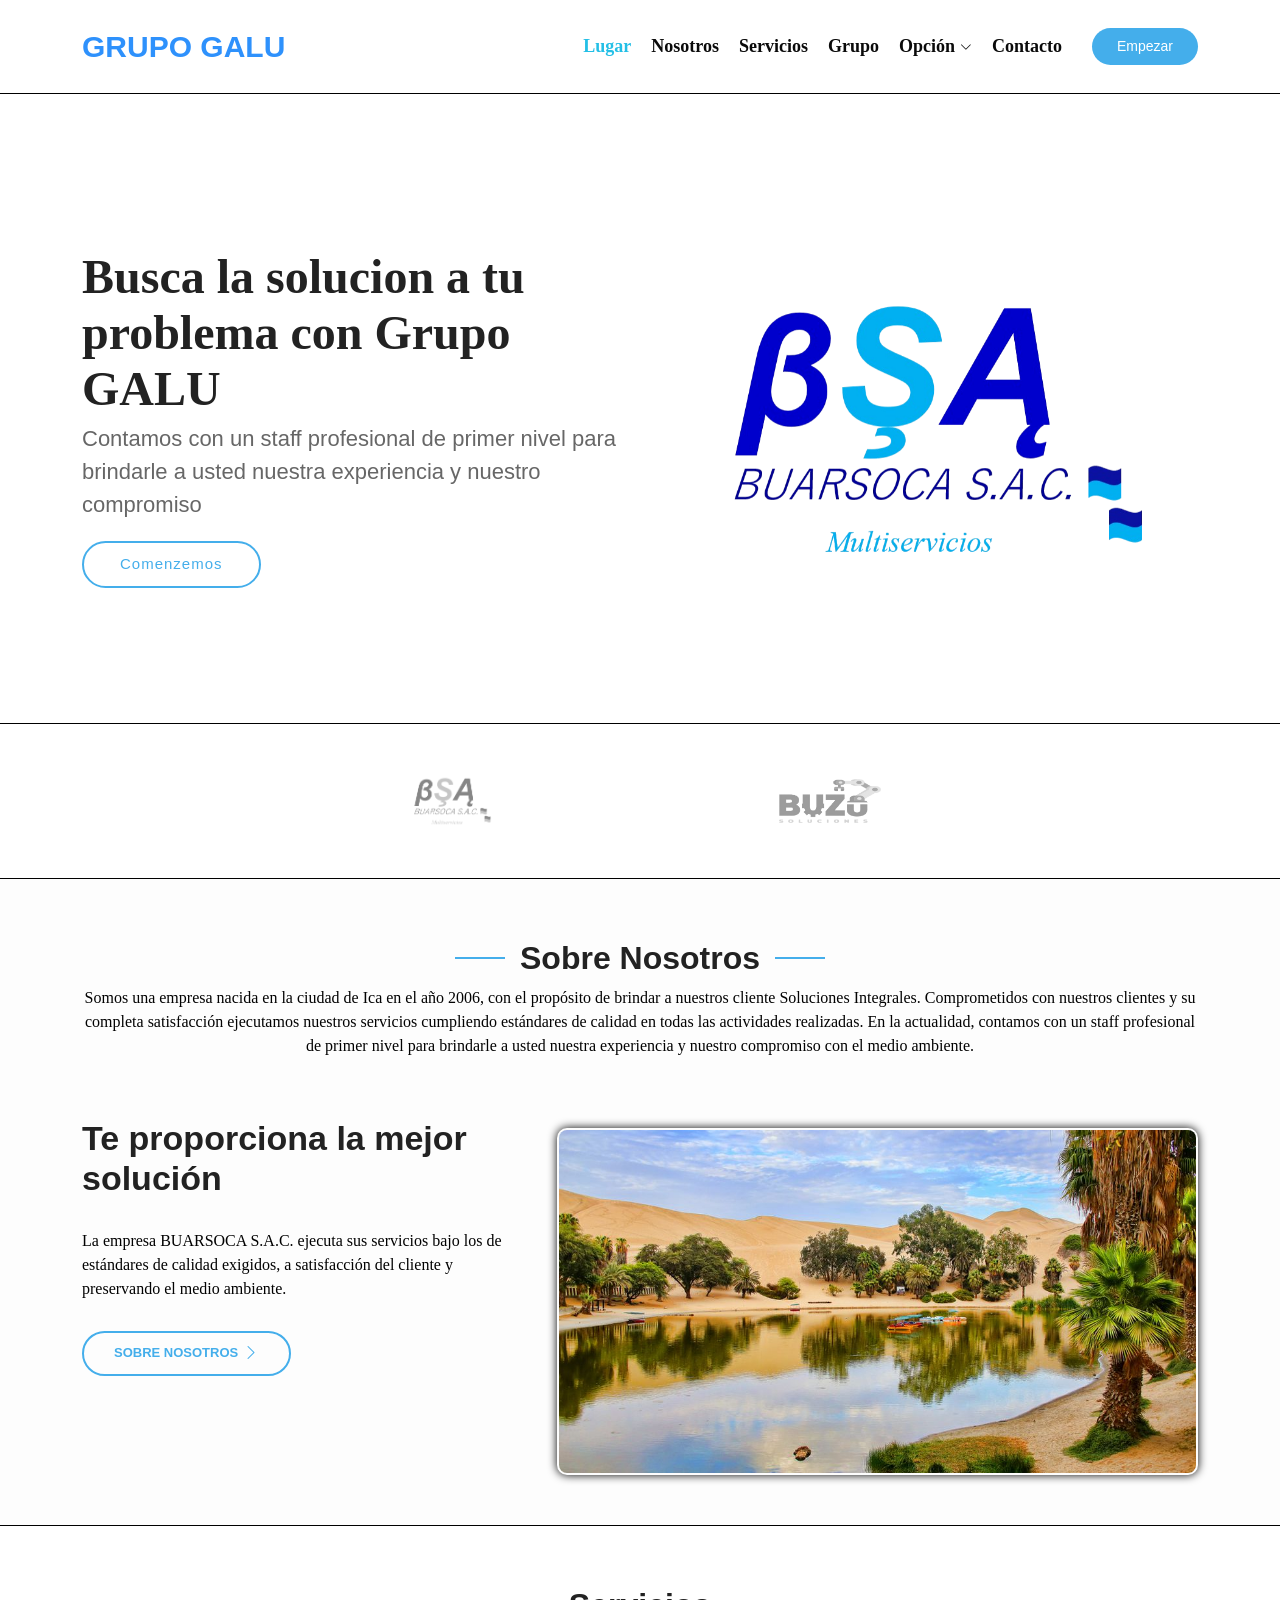
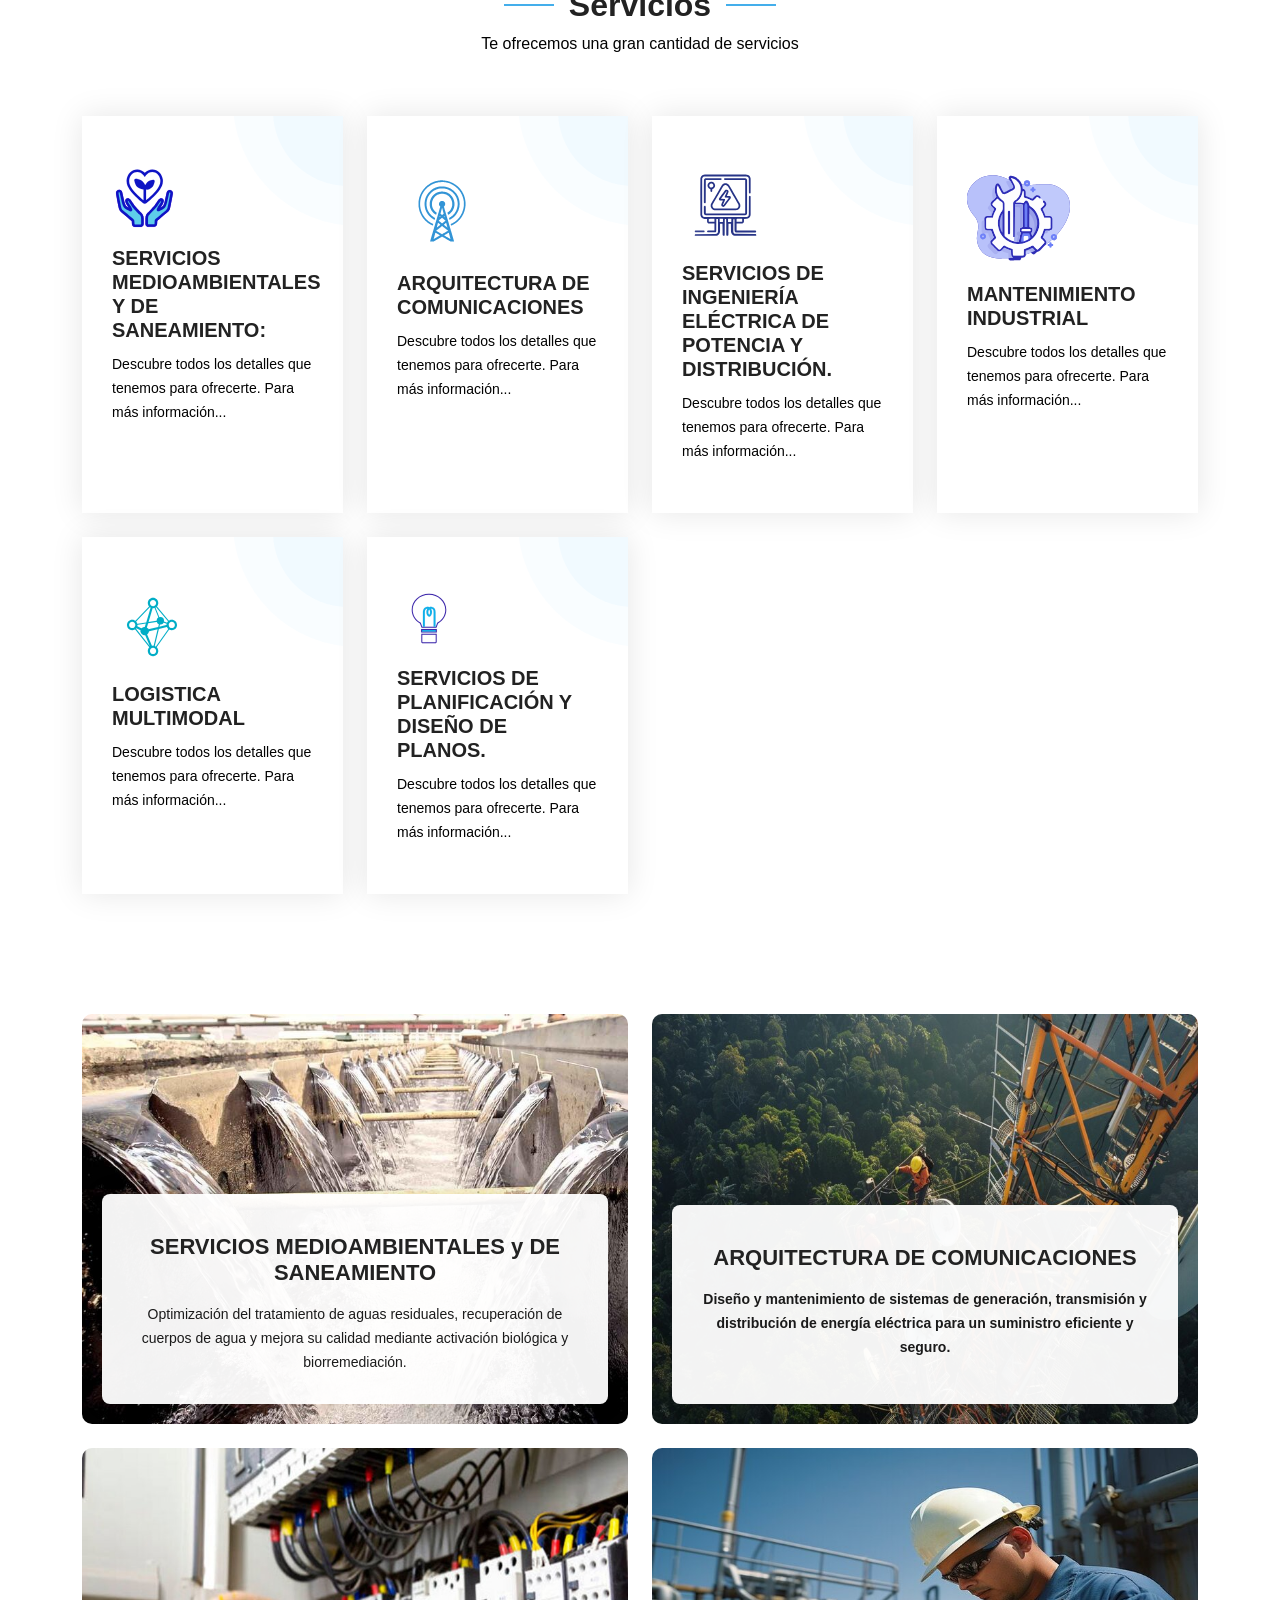
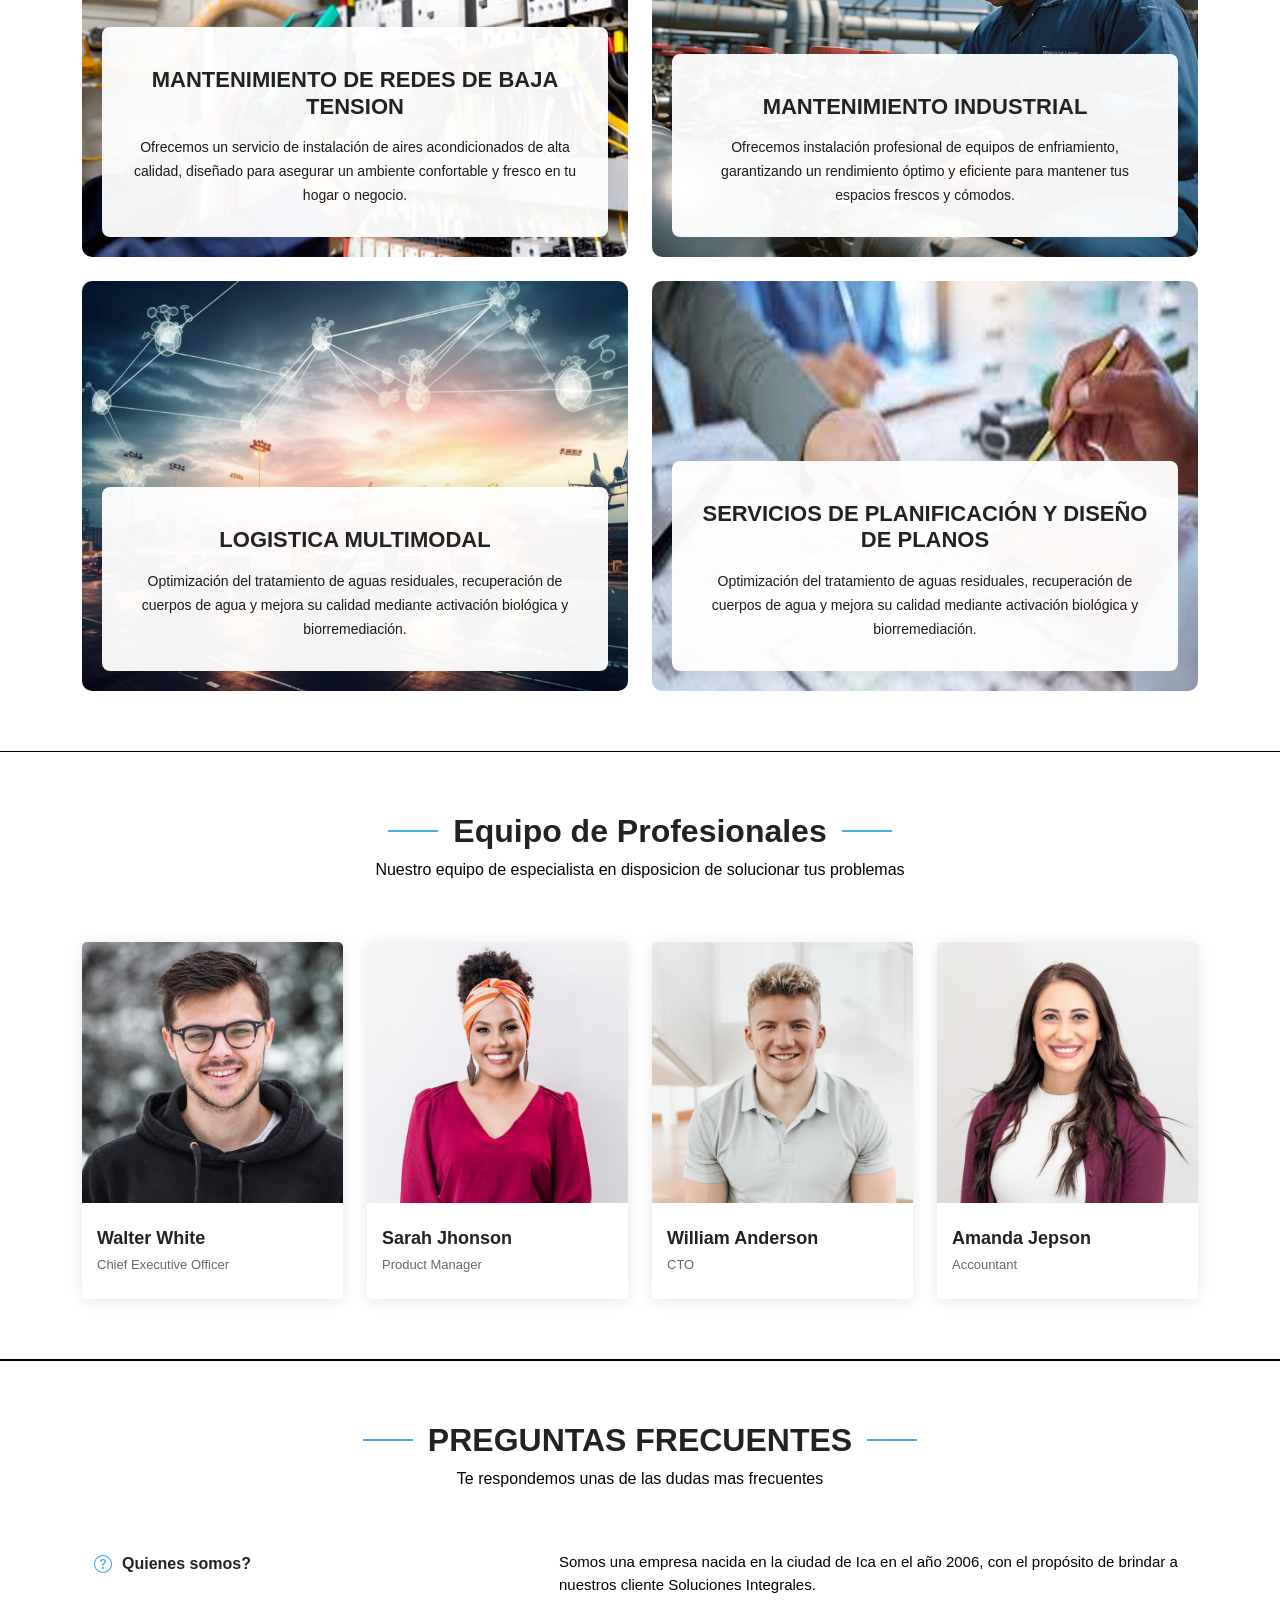
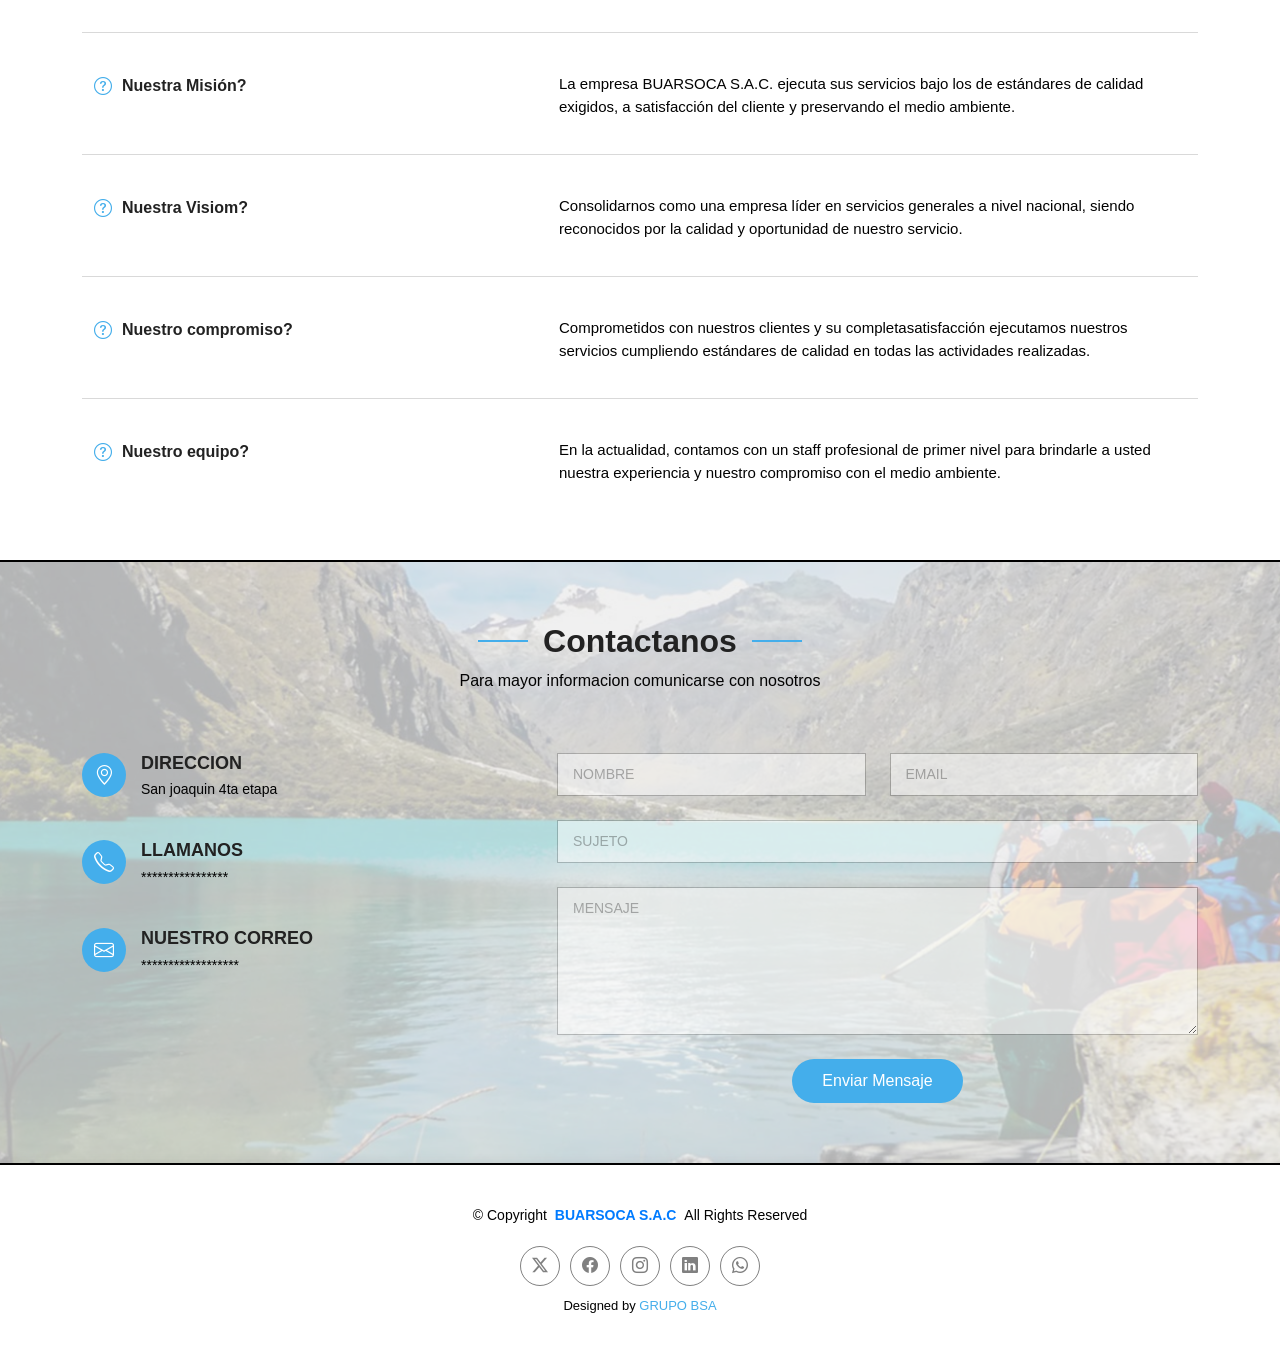
==== index.html @ ae793482 "Update index.html" ====
<!DOCTYPE html>
<html lang="en">

<head>
  <meta charset="utf-8">
  <meta content="width=device-width, initial-scale=1.0" name="viewport">
  <title>Grupo GALU</title>
  <meta content="" name="description">
  <meta content="" name="keywords">
  <!-- Favicons -->
  <link href="assets/img/favicon.png" rel="icon">
  <link href="assets/img/apple-touch-icon.png" rel="apple-touch-icon">

  <!-- Fonts -->
   
  <link href="https://fonts.googleapis.com" rel="preconnect">
  <link href="https://fonts.gstatic.com" rel="preconnect" crossorigin>
  <link href="https://fonts.googleapis.com/css2?family=Roboto:ital,wght@0,100;0,300;0,400;0,500;0,700;0,900;1,100;1,300;1,400;1,500;1,700;1,900&family=Poppins:ital,wght@0,100;0,200;0,300;0,400;0,500;0,600;0,700;0,800;0,900;1,100;1,200;1,300;1,400;1,500;1,600;1,700;1,800;1,900&family=Raleway:ital,wght@0,100;0,200;0,300;0,400;0,500;0,600;0,700;0,800;0,900;1,100;1,200;1,300;1,400;1,500;1,600;1,700;1,800;1,900&display=swap" rel="stylesheet">

  <!-- Vendor CSS Files -->
  <link href="assets/vendor/bootstrap/css/bootstrap.min.css" rel="stylesheet">
  <link href="assets/vendor/bootstrap-icons/bootstrap-icons.css" rel="stylesheet">
  <link href="assets/vendor/aos/aos.css" rel="stylesheet">
  <link href="assets/vendor/glightbox/css/glightbox.min.css" rel="stylesheet">
  <link href="assets/vendor/swiper/swiper-bundle.min.css" rel="stylesheet">

  <!-- Main CSS File -->
  <link href="assets/css/main.css" rel="stylesheet">

  
</head>
<style>
  .custom-cursor {
    cursor: url('https://w7.pngwing.com/pngs/516/129/png-transparent-computer-mouse-computer-icons-pointer-cursor-computer-mouse-blue-angle-electronics.png'), auto;
  }
</style>

<div class="custom-cursor">

<body class="index-page" >

  <header id="header" class="header d-flex align-items-center sticky-top" >
    <div class="container-fluid container-xl position-relative d-flex align-items-center">

      <a href="index.html" class="logo d-flex align-items-center me-auto">
        <h1 class="sitename" style="color: #2e91fc;">GRUPO GALU</h1>
      </a>

      <nav id="navmenu" class="navmenu">
        <ul>
          <li><a href="#hero" class="active">Lugar<br></a></li>
          <li><a href="#about">Nosotros</a></li>
          <li><a href="#services">Servicios</a></li>
          <li><a href="#team">Grupo</a></li>
          <li class="dropdown"><a href="#"><span>Opción</span> <i class="bi bi-chevron-down toggle-dropdown"></i></a>
            <ul>
              <li><a href="#">menu 1</a></li>
              <li class="dropdown"><a href="#"><span>Menú desplegable </span> <i class="bi bi-chevron-down toggle-dropdown"></i></a>
                <ul>
                  <li><a href="#">Menú desplegable  1</a></li>
                  <li><a href="#">Menú desplegable  2</a></li>
                  <li><a href="#">Menú desplegable  3</a></li>
                  <li><a href="#">Menú desplegable  4</a></li>
                  <li><a href="#">Menú desplegable  5</a></li>
                </ul>
              </li>
              <li><a href="#">Menú desplegable 2</a></li>
              <li><a href="#">Menú desplegable 3</a></li>
              <li><a href="#">Menú desplegable 4</a></li>
            </ul>
          </li>
          <li><a href="#contact">Contacto</a></li>
        </ul>
        <i class="mobile-nav-toggle d-xl-none bi bi-list"></i>
      </nav>

      <a class="btn-getstarted" href="index.html#about">Empezar</a>

    </div>
  </header>

  <main class="main">

    <!-- Hero Section -->
    <section id="hero" class="hero section">

      <div class="container">
        <div class="row gy-4">
          <div class="col-lg-6 order-2 order-lg-1 d-flex flex-column justify-content-center">
            <h1>Busca la solucion a tu problema con Grupo GALU</h1>
            <p>Contamos con un staff profesional de primer nivel para brindarle a usted nuestra experiencia y nuestro compromiso</p>
            <div class="d-flex">
              <a href="#about" class="btn-get-started">Comenzemos</a>
              <a href="https://www.youtube.com/watch?v=LXb3EKWsInQ" class="glightbox btn-watch-video d-flex align-items-center"></a>
            </div>
          </div>
          <div class="col-lg-6 order-1 order-lg-2 hero-img">
            <img src="assets/img/logobsa.png" class="img-fluid animated" alt="" height="100%" width="100%">
          </div>
        </div>
      </div>

    </section>
    <!-- /Hero Section -->


    <!-- Clients logos relacionados con la empresa-->
    <section id="clients" class="clients section light-background">

      <div class="container" data-aos="fade-up">

        <div class="row gy-4">

          <div class="col-xl-2 col-md-3 col-6 client-logo">
            <img src="assets/img/clients/client-1.png" class="img-fluid" alt="">
          </div>

          <div class="col-xl-2 col-md-3 col-6 client-logo">
            <img src="assets/img/clients/client-.png" class="img-fluid" alt="">
          </div>

          <div class="col-xl-2 col-md-3 col-6 client-logo">
            <img src="assets/img/clients/client-3.png" class="img-fluid" alt="">
          </div>

  
          </div>

    

      </div>

    </section>
  <!-- /Clients Section -->
 
    <!-- About Section -->
    
     
     
    <section id="about" class="about section">

      <!-- Section Title -->
      <div class="container section-title" data-aos="fade-up">
        <h2>Sobre Nosotros</h2>
        <p>Somos una empresa nacida en la ciudad de Ica en el
          año 2006, con el propósito de brindar a nuestros
          cliente Soluciones Integrales.
          Comprometidos con nuestros clientes y su completa satisfacción ejecutamos nuestros servicios cumpliendo estándares de calidad en todas las actividades realizadas.
          En la actualidad, contamos con un staff profesional de primer nivel para brindarle a usted nuestra experiencia y nuestro compromiso con el medio ambiente.</p>
      </div><!-- End Section Title -->

      <div class="container">

        <div class="row gy-5">

          <div class="content col-xl-5 d-flex flex-column" data-aos="fade-up" data-aos-delay="100">
            <h3>Te proporciona la mejor solución </h3>
            <p>
              La empresa BUARSOCA S.A.C. ejecuta sus servicios
              bajo los de estándares de calidad exigidos, a
              satisfacción del cliente y preservando el medio
              ambiente.            </p>
            <a href="#" class="about-btn align-self-center align-self-xl-start"><span>Sobre nosotros</span> <i class="bi bi-chevron-right"></i></a>
          </div>

          <div  class="col-xl-7" data-aos="fade-up" data-aos-delay="200">
            

            
              <img src="assets/img/nosotros/espejo_huacachina.jpg" class="img-fluid animated" alt="" height="100%" width="100%">
           

            
          </div>

        </div>

      </div>

    </section>
    
    <!-- /About Section -->


    <!-- Services Section -->
<section id="services" class="services section">

  <!-- Section Title -->
  <div class="container section-title" data-aos="fade-up">
    <h2>Servicios</h2>
    <p>Te ofrecemos una gran cantidad de servicios</p>
  </div><!-- End Section Title -->

  <div class="container">

    <div class="row gy-4">

      <div class="col-xl-3 col-md-6 d-flex" data-aos="fade-up" data-aos-delay="100">
        <div class="service-item position-relative">
            <img src="assets/img/servicio/drug-management-svgrepo-com.svg" class="img-fluid" alt="Servicios Medioambientales">
            <h4><a href="detalles_servicios1.html" class="stretched-link">SERVICIOS MEDIOAMBIENTALES Y DE SANEAMIENTO:</a></h4>
            <p>Descubre todos los detalles que tenemos para ofrecerte.  Para más información...</p>
        </div>
    </div><!-- End Service Item -->
    
      <div class="col-xl-3 col-md-6 d-flex" data-aos="fade-up" data-aos-delay="200">
        <div class="service-item position-relative">
          <img src="assets/img/servicio/genetic-engineering1-svgrepo-com.svg.svg" class="img-fluid" alt="Ingeniería de Comunicaciones">
          <h4><a href="detalles_servicios2.html" class="stretched-link">ARQUITECTURA DE COMUNICACIONES</a></h4>
          <p>Descubre todos los detalles que tenemos para ofrecerte.  Para más información...</p>
        </div>
      </div><!-- End Service Item -->

      <div class="col-xl-3 col-md-6 d-flex" data-aos="fade-up" data-aos-delay="300">
        <div class="service-item position-relative">
          <img src="assets/img/servicio/gene-sequence2-svgrepo-com.svg.svg" class="img-fluid" alt="Mantenimiento de Redes de Baja Tensión">
          <h4><a href="detalles_servicios3.html" class="stretched-link">
            SERVICIOS DE INGENIERÍA ELÉCTRICA DE POTENCIA Y DISTRIBUCIÓN.</a></h4>
          <p>Descubre todos los detalles que tenemos para ofrecerte.  Para más información...</p>
        </div>
      </div><!-- End Service Item -->

      <div class="col-xl-3 col-md-6 d-flex" data-aos="fade-up" data-aos-delay="400">
        <div class="service-item position-relative">
          <img src="assets/img/servicio/industrial23.svg" class="img-fluid" alt="Nemo Enim">
          <h4><a href="detalles_servicios4.html" class="stretched-link">MANTENIMIENTO INDUSTRIAL </a></h4>
          <p>Descubre todos los detalles que tenemos para ofrecerte.  Para más información...</p>
        </div>
      </div><!-- End Service Item -->

      <div class="col-xl-3 col-md-6 d-flex" data-aos="fade-up" data-aos-delay="400">
        <div class="service-item position-relative">
          <img src="assets/img/servicio/ligs.svg" class="img-fluid" alt="Nemo Enim">
          <h4><a href="detalles_servicios5.html" class="stretched-link">LOGISTICA MULTIMODAL </a></h4>
          <p>Descubre todos los detalles que tenemos para ofrecerte.  Para más información...</p>
        </div>
      </div><!-- End Service Item -->

      <div class="col-xl-3 col-md-6 d-flex" data-aos="fade-up" data-aos-delay="400">
        <div class="service-item position-relative">
          <img src="assets/img/servicio/foco.svg" class="img-fluid" alt="Nemo Enim">
          <h4><a href="detalles_servicios6.html" class="stretched-link">SERVICIOS DE PLANIFICACIÓN Y DISEÑO DE PLANOS. </a></h4>
          <p>Descubre todos los detalles que tenemos para ofrecerte.  Para más información...</p>
        </div>
      </div><!-- End Service Item -->

    </div>

  </div>

</section><!-- /Services Section -->


    <!-- Alt Services Section -->
    <section id="alt-services" class="alt-services section">

      <div class="container" data-aos="fade-up" data-aos-delay="100">

        <div class="row gy-4">

          <div class="col-lg-6" data-aos="zoom-in" data-aos-delay="200">
            <div class="service-item position-relative">
              <div class="img">
                <img src="assets/img/servicio/hidricos1.jpg" class="img-fluid" alt="">
              </div>
              <div class="details">
                <a href="detalles_servicios1.html" class="stretched-link">
                  <h3>SERVICIOS MEDIOAMBIENTALES y DE SANEAMIENTO</h3>
                </a>
                <p>Optimización del tratamiento de aguas residuales, recuperación de cuerpos de agua y mejora su calidad mediante activación biológica y biorremediación.</p>
              </div>
            </div>
          </div><!-- End Service Item -->

          <div class="col-lg-6" data-aos="zoom-in" data-aos-delay="400">
            <div class="service-item position-relative">
              <div class="img">
                <img src="assets/img/servicio/telecomunicaciones.jpg" class="img-fluid" alt="">
              </div>
              <div class="details">
                <a href="detalles_servicios2.html" class="stretched-link">
                  <h3>ARQUITECTURA DE COMUNICACIONES <h3>
                </a>
                <p>Diseño y mantenimiento de sistemas de generación, transmisión y distribución de energía eléctrica para un suministro eficiente y seguro. </p>
              </div>
            </div>
          </div><!-- End Service Item -->

          <div class="col-lg-6" data-aos="zoom-in" data-aos-delay="400">
            <div class="service-item position-relative">
              <div class="img">
                <img src="assets/img/servicio/elect.jpeg" class="img-fluid" alt="">
              </div>
              <div class="details">
                <a href="detalles_servicios3.html" class="stretched-link">
                  <h3>MANTENIMIENTO DE REDES DE BAJA TENSION</h3>
                </a>
                <p>Ofrecemos un servicio de instalación de aires acondicionados de alta calidad, diseñado para asegurar un ambiente confortable y fresco en tu hogar o negocio.</p>
              </div>
            </div>
          </div><!-- End Service Item -->

          <div class="col-lg-6" data-aos="zoom-in" data-aos-delay="500">
            <div class="service-item position-relative">
              <div class="img">
                <img src="assets/img/servicio/industrial1.jpg" class="img-fluid" alt="">
              </div>
              <div class="details">
                <a href="detalles_servicios4.html" class="stretched-link">
                  <h3> MANTENIMIENTO INDUSTRIAL</h3>
                </a>
                <p>Ofrecemos instalación profesional de equipos de enfriamiento, garantizando un rendimiento óptimo y eficiente para mantener tus espacios frescos y cómodos.</p>
                <a href="detalles_servicios4.html" class="stretched-link"></a>
              </div>
            </div>
          </div><!-- End Service Item -->

          <div class="col-lg-6" data-aos="zoom-in" data-aos-delay="200">
            <div class="service-item position-relative">
              <div class="img">
                <img src="assets/img/servicio/resized_image_multimodal.png" class="img-fluid" alt="">
              </div>
              <div class="details">
                <a href="detalles_servicios5.html" class="stretched-link">
                  <h3>LOGISTICA MULTIMODAL</h3>
                </a>
                <p>Optimización del tratamiento de aguas residuales, recuperación de cuerpos de agua y mejora su calidad mediante activación biológica y biorremediación.</p>
              </div>
            </div>
          </div><!-- End Service Item -->

          <div class="col-lg-6" data-aos="zoom-in" data-aos-delay="200">
            <div class="service-item position-relative">
              <div class="img">
                <img src="assets/img/servicio/resized_image.png" class="img-fluid" alt="">
              </div>
              <div class="details">
                <a href="detalles_servicios6.html" class="stretched-link">
                  <h3>SERVICIOS DE PLANIFICACIÓN Y DISEÑO DE PLANOS</h3>
                </a>
                <p>Optimización del tratamiento de aguas residuales, recuperación de cuerpos de agua y mejora su calidad mediante activación biológica y biorremediación.</p>
              </div>
            </div>
          </div><!-- End Service Item -->
       

    </section>
  



    <!-- Team Section -->
    <section id="team" class="team section">

      <!-- Section Title -->
      <div class="container section-title" data-aos="fade-up">
        <h2>Equipo de Profesionales</h2>
        <p>Nuestro equipo de especialista en disposicion de solucionar tus problemas</p>
      </div><!-- End Section Title -->

      <div class="container">

        <div class="row gy-4">

          <div class="col-lg-3 col-md-6 d-flex align-items-stretch" data-aos="fade-up" data-aos-delay="100">
            <div class="team-member">
              <div class="member-img">
                <img src="assets/img/team/team-1.jpg" class="img-fluid" alt="">
                <div class="social">
                  <a href=""><i class="bi bi-twitter-x"></i></a>
                  <a href=""><i class="bi bi-facebook"></i></a>
                  <a href=""><i class="bi bi-instagram"></i></a>
                  <a href=""><i class="bi bi-linkedin"></i></a>
                </div>
              </div>
              <div class="member-info">
                <h4>Walter White</h4>
                <span>Chief Executive Officer</span>
              </div>
            </div>
          </div><!-- End Team Member -->

          <div class="col-lg-3 col-md-6 d-flex align-items-stretch" data-aos="fade-up" data-aos-delay="200">
            <div class="team-member">
              <div class="member-img">
                <img src="assets/img/team/team-2.jpg" class="img-fluid" alt="">
                <div class="social">
                  <a href=""><i class="bi bi-twitter-x"></i></a>
                  <a href=""><i class="bi bi-facebook"></i></a>
                  <a href=""><i class="bi bi-instagram"></i></a>
                  <a href=""><i class="bi bi-linkedin"></i></a>
                </div>
              </div>
              <div class="member-info">
                <h4>Sarah Jhonson</h4>
                <span>Product Manager</span>
              </div>
            </div>
          </div><!-- End Team Member -->

          <div class="col-lg-3 col-md-6 d-flex align-items-stretch" data-aos="fade-up" data-aos-delay="300">
            <div class="team-member">
              <div class="member-img">
                <img src="assets/img/team/team-3.jpg" class="img-fluid" alt="">
                <div class="social">
                  <a href=""><i class="bi bi-twitter-x"></i></a>
                  <a href=""><i class="bi bi-facebook"></i></a>
                  <a href=""><i class="bi bi-instagram"></i></a>
                  <a href=""><i class="bi bi-linkedin"></i></a>
                </div>
              </div>
              <div class="member-info">
                <h4>William Anderson</h4>
                <span>CTO</span>
              </div>
            </div>
          </div><!-- End Team Member -->

          <div class="col-lg-3 col-md-6 d-flex align-items-stretch" data-aos="fade-up" data-aos-delay="400">
            <div class="team-member">
              <div class="member-img">
                <img src="assets/img/team/team-4.jpg" class="img-fluid" alt="">
                <div class="social">
                  <a href=""><i class="bi bi-twitter-x"></i></a>
                  <a href=""><i class="bi bi-facebook"></i></a>
                  <a href=""><i class="bi bi-instagram"></i></a>
                  <a href=""><i class="bi bi-linkedin"></i></a>
                </div>
              </div>
              <div class="member-info">
                <h4>Amanda Jepson</h4>
                <span>Accountant</span>
              </div>
            </div>
          </div><!-- End Team Member -->

        </div>

      </div>

    </section>

    <!-- Faq Section -->
    <section id="faq" class="faq section light-background">

      <!-- Section Title -->
      <div class="container section-title" data-aos="fade-up">
        <h2>PREGUNTAS FRECUENTES</h2>
        <p>Te respondemos unas de las dudas mas frecuentes</p>
      </div><!-- End Section Title -->

      <div class="container">

        <div class="row faq-item" data-aos="fade-up" data-aos-delay="100">
          <div class="col-lg-5 d-flex">
            <i class="bi bi-question-circle"></i>
            <h4>Quienes somos?</h4>
          </div>
          <div class="col-lg-7">
            <p>
              Somos una empresa nacida en la ciudad de Ica en el
              año 2006, con el propósito de brindar a nuestros
              cliente Soluciones Integrales.            </p>
          </div>
        </div><!-- End F.A.Q Item-->

        <div class="row faq-item" data-aos="fade-up" data-aos-delay="200">
          <div class="col-lg-5 d-flex">
            <i class="bi bi-question-circle"></i>
            <h4>Nuestra Misión?</h4>
          </div>
          <div class="col-lg-7">
            <p>
              La empresa BUARSOCA S.A.C. ejecuta sus servicios
              bajo los de estándares de calidad exigidos, a
              satisfacción del cliente y preservando el medio
              ambiente.
                          </p>
          </div>
        </div><!-- End F.A.Q Item-->

        <div class="row faq-item" data-aos="fade-up" data-aos-delay="300">
          <div class="col-lg-5 d-flex">
            <i class="bi bi-question-circle"></i>
            <h4>Nuestra Visiom?</h4>
          </div>
          <div class="col-lg-7">
            <p>
              Consolidarnos como una empresa líder en servicios
              generales a nivel nacional, siendo reconocidos por
              la calidad y oportunidad de nuestro servicio.
                          </p>
          </div>
        </div><!-- End F.A.Q Item-->

        <div class="row faq-item" data-aos="fade-up" data-aos-delay="400">
          <div class="col-lg-5 d-flex">
            <i class="bi bi-question-circle"></i>
            <h4>Nuestro compromiso?</h4>
          </div>
          <div class="col-lg-7">
            <p>
              Comprometidos con nuestros clientes y su completasatisfacción 
              ejecutamos nuestros servicios cumpliendo estándares de calidad 
              en todas las actividades realizadas.
            </p>
          </div>
        </div><!-- End F.A.Q Item-->

        <div class="row faq-item" data-aos="fade-up" data-aos-delay="500">
          <div class="col-lg-5 d-flex">
            <i class="bi bi-question-circle"></i>
            <h4>Nuestro equipo?</h4>
          </div>
          <div class="col-lg-7">
            <p>
              En la actualidad, contamos con un staff profesional de primer 
              nivel para brindarle a usted nuestra experiencia y nuestro compromiso con el medio ambiente.
            </p>
          </div>
        </div><!-- End F.A.Q Item-->

      </div>

    </section><!-- /Faq Section -->

    <!-- Contact Section -->
    <section id="contact" class="contact section" >
    
      <!-- Section Title -->
      <div class="container section-title" data-aos="fade-up">
        <h2>Contactanos</h2>
        <p>Para mayor informacion comunicarse con nosotros</p>
      </div><!-- End Section Title -->

      <div class="container position-relative" data-aos="fade-up" data-aos-delay="100">

        <div class="row gy-4">

          <div class="col-lg-5">
            <div class="info-item d-flex" data-aos="fade-up" data-aos-delay="200">
              <i class="bi bi-geo-alt flex-shrink-0"></i>
              <div>
                <h3>DIRECCION</h3>
                <p> San joaquin 4ta etapa </p>
              </div>
            </div><!-- End Info Item -->

            <div class="info-item d-flex" data-aos="fade-up" data-aos-delay="300">
              <i class="bi bi-telephone flex-shrink-0"></i>
              <div>
                <h3>LLAMANOS</h3>
                <p>****************</p>
              </div>
            </div><!-- End Info Item -->

            <div class="info-item d-flex" data-aos="fade-up" data-aos-delay="400">
              <i class="bi bi-envelope flex-shrink-0"></i>
              <div>
                <h3>NUESTRO CORREO</h3>
                <p>******************</p>
              </div>
            </div><!-- End Info Item -->

          </div>

          <div class="col-lg-7">
            <form action="forms/contact.php" method="post" class="php-email-form" data-aos="fade-up" data-aos-delay="500">
              <div class="row gy-4">

                <div class="col-md-6">
                  <input type="text" name="name" class="form-control" placeholder="NOMBRE" required="">
                </div>

                <div class="col-md-6 ">
                  <input type="email" class="form-control" name="email" placeholder="EMAIL" required="">
                </div>

                <div class="col-md-12">
                  <input type="text" class="form-control" name="subject" placeholder="SUJETO" required="">
                </div>

                <div class="col-md-12">
                  <textarea class="form-control" name="message" rows="6" placeholder="MENSAJE" required=""></textarea>
                </div>

                <div class="col-md-12 text-center">
                  <div class="loading">Cargando</div>
                  <div class="error-message"></div>
                  <div class="sent-message">Tu mensaje fue enviado. Gracias!</div>

                  <button type="submit">Enviar Mensaje</button>
                </div>

              </div>
            </form>
          </div><!-- End Contact Form -->

        </div>

      </div>

    </section><!-- /Contact Section -->

  </main>

  <footer id="footer" class="footer">

    <div class="container">
      <div class="copyright text-center ">
        <p>© <span>Copyright</span> <strong class="px-1 sitename">BUARSOCA S.A.C </strong> <span>All Rights Reserved</span></p>
      </div>
      <div class="social-links d-flex justify-content-center">
        <a href="  " target="_blank"><i class="bi bi-twitter-x"></i></a>
        <a href="https://www.facebook.com/profile.php?id=100064176871069" target="_blank"><i class="bi bi-facebook"></i></a>
        <a href="" target="_blank"><i class="bi bi-instagram"></i></a>
        <a href="" target="_blank"><i class="bi bi-linkedin"></i></a>
        <a href="https://wa.me/51902109502?text=Hola%20estoy%20interesado%20en%20tus%20servicios" target="_blank"><i class="bi bi-whatsapp"></i></a>

      </div>
      <div class="credits">
        Designed by <a href="">GRUPO BSA </a>
      </div>
    </div>
  </div>
  </footer>

  <!-- Scroll Top -->
  <a href="#" id="scroll-top" class="scroll-top d-flex align-items-center justify-content-center"><i class="bi bi-arrow-up-short"></i></a>

  <!-- Preloader -->
  <div id="preloader"></div>

  <!-- Vendor JS Files -->
  <script src="assets/vendor/bootstrap/js/bootstrap.bundle.min.js"></script>
  <script src="assets/vendor/php-email-form/validate.js"></script>
  <script src="assets/vendor/aos/aos.js"></script>
  <script src="assets/vendor/glightbox/js/glightbox.min.js"></script>
  <script src="assets/vendor/purecounter/purecounter_vanilla.js"></script>
  <script src="assets/vendor/swiper/swiper-bundle.min.js"></script>
  <script src="assets/vendor/imagesloaded/imagesloaded.pkgd.min.js"></script>
  <script src="assets/vendor/isotope-layout/isotope.pkgd.min.js"></script>

  <!-- Main JS File -->
  <script src="assets/js/main.js"></script>

</body>

</html>
---- assets/css/main.css ----
--------------------------------------------------------------*/
/* Fonts */
:root {
  --default-font: "Roboto",  system-ui, -apple-system, "Segoe UI", Roboto, "Helvetica Neue", Arial, "Noto Sans", "Liberation Sans", sans-serif, "Apple Color Emoji", "Segoe UI Emoji", "Segoe UI Symbol", "Noto Color Emoji";
  --heading-font: "Raleway",  sans-serif;
  --nav-font: "Poppins",  sans-serif;
}

/* Global Colors - The following color variables are used throughout the website. Updating them here will change the color scheme of the entire website */
:root { 
  --background-color: #ffffff; /* Background color for the entire website, including individual sections */
  --default-color: #020202; /* textos pequeños */
  --heading-color: #222222; /* Color for headings, subheadings and title throughout the website */
  --accent-color: #44aeeb; /* botones y mas */
  --surface-color: #ffffff; /* The surface color is used as a background of boxed elements within sections, such as cards, icon boxes, or other elements that require a visual separation from the global background. */
  --contrast-color: #ffffff; /* Contrast color for text, ensuring readability against backgrounds of accent, heading, or default colors. */
}

/* Nav Menu Colors - The following color variables are used specifically for the navigation menu. They are separate from the global colors to allow for more customization options */
:root {
  --nav-color: #0a0a0a;  /* color de las letras de las letras del nav menu*/
  --nav-hover-color: #23bfe6; /* Applied to main navmenu links when they are hovered over or active */
  --nav-mobile-background-color: #ececf3; /* Used as the background color for mobile navigation menu */
  --nav-dropdown-background-color: #ffffff; /* Used as the background color for dropdown items that appear when hovering over primary navigation items */
  --nav-dropdown-color: #44aeeb; /* Used for navigation links of the dropdown items in the navigation menu. */
  --nav-dropdown-hover-color: #00106d; /* Similar to --nav-hover-color, this color is applied to dropdown navigation links when they are hovered over. */
}

/* cursor */

.selector {
  cursor: url('https://e7.pngegg.com/pngimages/741/213/png-clipart-computer-mouse-pointer-cursor-computer-mouse-blue-angle.png://w7.pngwing.com/pngs/516/129/png-transparent-computer-mouse-computer-icons-pointer-cursor-computer-mouse-blue-angle-electronics.png'), auto;
}

.check-icon {
  display: inline-block;
  width: 20px;
  height: 20px;
  border-radius: 50%;
  border: 3px solid rgb(153, 255, 0);
  background-color: white;
  text-align: center;
  color: blue;
  line-height: 20px;
  vertical-align: middle;
  margin-right: 8px;
}

.check-icon::before {
  content: '✔';
  color: #00ff08;
  font-size: 16px;
}
.p {
  color: blue;
}



/* Color Presets - These classes override global colors when applied to any section or element, providing reuse of the sam color scheme. */

.light-background {
  --background-color: #f4fafd;
  --surface-color: #ffffff;
}

.dark-background {
  --background-color: #060606;
  --default-color: #ffffff;
  --heading-color: #ffffff;
  --surface-color: #252525;
  --contrast-color: #ffffff;
}

/* Smooth scroll */
:root {
  scroll-behavior: smooth;
}

/*--------------------------------------------------------------
# General Styling & Shared Classes
--------------------------------------------------------------*/
body {
  color: var(--default-color);
  background-color: var(--background-color);
  font-family: Calibri, 'Trebuchet MS', sans-serif;
  cursor: url('assets/img/cursor.png'), auto;
}


a {
  color: var(--accent-color);
  text-decoration: none;
  transition: 0.3s;
}

a:hover {
  color: color-mix(in srgb, var(--accent-color), transparent 25%);
  text-decoration: none;
}

h1,
h2,
h3,
h4,
h5,
h6 {
  color: var(--heading-color);
  font-family: var(--heading-font);
}

/* PHP Email Form Messages
------------------------------*/
.php-email-form .error-message {
  display: none;
  color: #ffffff;
  text-align: left;
  padding: 15px;
  margin-bottom: 24px;
  font-weight: 600;
}

.php-email-form .sent-message {
  display: none;
  color: #ffffff;
  background: #1fb940;
  text-align: center;
  padding: 15px;
  margin-bottom: 24px;
  font-weight: 600;
}

.php-email-form .loading {
  display: none;
  background: var(--surface-color);
  text-align: center;
  padding: 15px;
  margin-bottom: 24px;
}

.php-email-form .loading:before {
  content: "";
  display: inline-block;
  border-radius: 50%;
  width: 24px;
  height: 24px;
  margin: 0 10px -6px 0;
  border: 3px solid var(--accent-color);
  border-top-color: var(--surface-color);
  animation: php-email-form-loading 1s linear infinite;
}

@keyframes php-email-form-loading {
  0% {
    transform: rotate(0deg);
  }

  100% {
    transform: rotate(360deg);
  }
}
/*--------------------------------------------------------------
# animacion de letra
--------------------------------------------------------------*/



h1{
  font-size: 5rem;
  background: linear-gradient(
    to right,
    #004aad 20%
    #004d00 40% 
    
  );
}

@keyframes shine{
  to {
    background-position: 200% center;
  }
}



/*--------------------------------------------------------------
# Global Header
--------------------------------------------------------------*/
.header {
  color: var(--default-color);
  background-color: white;  
  border-bottom: 1px solid #000;
  padding: 15px 0;
  transition: all 0.5s;
  z-index: 997;
}

.header .logo {
  line-height: 5;
}
s
.header .logo img {
  max-height: 36px;
  margin-right: 8px;
}

.sitename {
  color: #007bff; /* Un tono específico de azul */
}
.header .logo h1 {
  font-size: 30px;
  margin: 0;
  font-weight: 700;
  color: var(--heading-color);
}


.header .btn-getstarted,
.header .btn-getstarted:focus {
  color: var(--contrast-color);
  background: var(--accent-color);
  font-size: 14px;
  padding: 8px 25px;
  margin: 0 0 0 30px;
  border-radius: 50px;
  transition: 0.3s;
}

.header .btn-getstarted:hover,
.header .btn-getstarted:focus:hover {
  color: var(--contrast-color);
  background: color-mix(in srgb, var(--accent-color), transparent 15%);
}

@media (max-width: 1200px) {
  .header .logo {
    order: 1;
  }

  .header .btn-getstarted {
    order: 2;
    margin: 0 15px 0 0;
    padding: 6px 15px;
  }

  .header .navmenu {
    order: 3;
  }
}

.scrolled .header {
  box-shadow: 0px 0 18px rgba(0, 0, 0, 0.1);
}

/*--------------------------------------------------------------
# Navigation Menu
--------------------------------------------------------------*/
/* Navmenu - Desktop */
@media (min-width: 1200px) {
  .navmenu {
    padding: 0;
    
  }

  .navmenu ul {
    margin: 0;
    padding: 0;
    display: flex;
    list-style: none;
    align-items: center;
  }

  .navmenu li {
    position: relative;
  }

  .navmenu a,
  .navmenu a:focus {
    color: var(--nav-color);
    padding: 18px 10px;
    font-size: 18px;
    font-family: cursive;;
    font-weight: bold;
    display: flex;
    align-items: center;
    justify-content: space-between;
    white-space: nowrap;
    transition: 0.3s;
  }

  .navmenu a i,
  .navmenu a:focus i {
    font-size: 12px;
    line-height: 0;
    margin-left: 5px;
    transition: 0.3s;
  }

  .navmenu li:last-child a {
    padding-right: 0;
  }

  .navmenu li:hover>a,
  .navmenu .active,
  .navmenu .active:focus {
    color: var(--nav-hover-color);
  }

  .navmenu .dropdown ul {
    margin: 0;
    padding: 10px 0;
    background: var(--nav-dropdown-background-color);
    display: block;
    position: absolute;
    visibility: hidden;
    left: 14px;
    top: 130%;
    opacity: 0;
    transition: 0.3s;
    border-radius: 4px;
    z-index: 99;
    box-shadow: 0px 0px 30px rgba(3, 3, 3, 0.1);
  }

  .navmenu .dropdown ul li {
    min-width: 200px;
  }

  .navmenu .dropdown ul a {
    padding: 10px 20px;
    font-size: 15px;
    text-transform: none;
    color: var(--nav-dropdown-color);
  }

  .navmenu .dropdown ul a i {
    font-size: 12px;
  }

  .navmenu .dropdown ul a:hover,
  .navmenu .dropdown ul .active:hover,
  .navmenu .dropdown ul li:hover>a {
    color: var(--nav-dropdown-hover-color);
  }

  .navmenu .dropdown:hover>ul {
    opacity: 1;
    top: 100%;
    visibility: visible;
  }

  .navmenu .dropdown .dropdown ul {
    top: 0;
    left: -90%;
    visibility: hidden;
  }

  .navmenu .dropdown .dropdown:hover>ul {
    opacity: 1;
    top: 0;
    left: -100%;
    visibility: visible;
  }
}

/* Navmenu - Mobile */
@media (max-width: 1199px) {
  .mobile-nav-toggle {
    color: var(--nav-color);
    font-size: 28px;
    line-height: 0;
    margin-right: 10px;
    cursor: pointer;
    transition: color 0.3s;
  }

  .navmenu {
    padding: 0;
    z-index: 9997;
  }

  .navmenu ul {
    display: none;
    position: absolute;
    inset: 60px 20px 20px 20px;
    padding: 10px 0;
    margin: 0;
    border-radius: 6px;
    background-color: var(--nav-mobile-background-color);
    overflow-y: auto;
    transition: 0.3s;
    z-index: 9998;
    box-shadow: 0px 0px 30px rgba(0, 0, 0, 0.1);
  }

  .navmenu a,
  .navmenu a:focus {
    color: black;
    padding: 10px 20px;
    font-family: var(--nav-font);
    font-size: 17px;
    font-weight: 500;
    display: flex;
    align-items: center;
    justify-content: space-between;
    white-space: nowrap;
    transition: 0.3s;
  }

  .navmenu a i,
  .navmenu a:focus i {
    font-size: 12px;
    line-height: 0;
    margin-left: 5px;
    width: 30px;
    height: 30px;
    display: flex;
    align-items: center;
    justify-content: center;
    border-radius: 50%;
    transition: 0.3s;
    background-color: color-mix(in srgb, var(--accent-color), transparent 90%);
  }

  .navmenu a i:hover,
  .navmenu a:focus i:hover {
    background-color: var(--accent-color);
    color: var(--contrast-color);
  }

  .navmenu a:hover,
  .navmenu .active,
  .navmenu .active:focus {
    color: var(--nav-dropdown-hover-color);
  }

  .navmenu .active i,
  .navmenu .active:focus i {
    background-color: var(--accent-color);
    color: var(--contrast-color);
    transform: rotate(180deg);
  }

  .navmenu .dropdown ul {
    position: static;
    display: none;
    z-index: 99;
    padding: 10px 0;
    margin: 10px 20px;
    background-color: var(--nav-dropdown-background-color);
    border: 1px solid color-mix(in srgb, var(--default-color), transparent 90%);
    box-shadow: none;
    transition: all 0.5s ease-in-out;
  }

  .navmenu .dropdown ul ul {
    background-color: rgba(33, 37, 41, 0.1);
  }

  .navmenu .dropdown>.dropdown-active {
    display: block;
    background-color: rgba(33, 37, 41, 0.03);
  }

  .mobile-nav-active {
    overflow: hidden;
  }

  .mobile-nav-active .mobile-nav-toggle {
    color: #000000;
    position: absolute;
    font-size: 32px;
    top: 15px;
    right: 15px;
    margin-right: 0;
    z-index: 9999;
  }

  .mobile-nav-active .navmenu {
    position: fixed;
    overflow: hidden;
    inset: 0;
    background: rgba(33, 37, 41, 0.8);
    transition: 0.3s;
  }

  .mobile-nav-active .navmenu>ul {
    display: block;
  }
}

/*--------------------------------------------------------------
# Global Footer
--------------------------------------------------------------*/
.footer {
  color: var(--default-color);
  background-color: var(--background-color);
  font-size: 14px;
  padding: 40px 0;
  position: relative;
  box-shadow: 0px 0px 12px 0px rgba(0, 0, 0, 0.1);
}

.footer .copyright p {
  margin-bottom: 0;
}

.footer .social-links {
  margin-top: 20px;
}

.footer .social-links a {
  display: flex;
  align-items: center;
  justify-content: center;
  width: 40px;
  height: 40px;
  border-radius: 50%;
  border: 1px solid color-mix(in srgb, var(--default-color), transparent 50%);
  font-size: 16px;
  color: color-mix(in srgb, var(--default-color), transparent 50%);
  margin: 0 5px;
  transition: 0.3s;
}

.footer .social-links a:hover {
  color: var(--accent-color);
  border-color: var(--accent-color);
}

.footer .credits {
  margin-top: 10px;
  font-size: 13px;
  text-align: center;
}

/*--------------------------------------------------------------
# Preloader
--------------------------------------------------------------*/
#preloader {
  position: fixed;
  inset: 0;
  z-index: 999999;
  overflow: hidden;
  background: var(--background-color);
  transition: all 0.6s ease-out;
}

#preloader:before {
  content: "";
  position: fixed;
  top: calc(50% - 30px);
  left: calc(50% - 30px);
  border: 6px solid #ffffff;
  border-color: var(--accent-color) transparent var(--accent-color) transparent;
  border-radius: 50%;
  width: 60px;
  height: 60px;
  animation: animate-preloader 1.5s linear infinite;
}

@keyframes animate-preloader {
  0% {
    transform: rotate(0deg);
  }

  100% {
    transform: rotate(360deg);
  }
}

/*--------------------------------------------------------------
# Scroll Top Button
--------------------------------------------------------------*/
.scroll-top {
  position: fixed;
  visibility: hidden;
  opacity: 0;
  right: 15px;
  bottom: 15px;
  z-index: 99999;
  background-color: var(--accent-color);
  width: 40px;
  height: 40px;
  border-radius: 4px;
  transition: all 0.4s;
}

.scroll-top i {
  font-size: 24px;
  color: var(--contrast-color);
  line-height: 0;
}

.scroll-top:hover {
  background-color: color-mix(in srgb, var(--accent-color), transparent 20%);
  color: var(--contrast-color);
}

.scroll-top.active {
  visibility: visible;
  opacity: 1;
}

/*--------------------------------------------------------------
# Disable aos animation delay on mobile devices
--------------------------------------------------------------*/
@media screen and (max-width: 768px) {
  [data-aos-delay] {
    transition-delay: 0 !important;
  }
}

/*--------------------------------------------------------------
# Global Page Titles & Breadcrumbs
--------------------------------------------------------------*/
.page-title {
  --background-color: color-mix(in srgb, var(--default-color), transparent 96%);
  color: var(--default-color);
  background-color: var(--background-color);
  padding: 20px 0;
  position: relative;
}

.page-title h1 {
  font-size: 28px;
  font-weight: 700;
  margin: 0;
}

.page-title .breadcrumbs ol {
  display: flex;
  flex-wrap: wrap;
  list-style: none;
  padding: 0 0 10px 0;
  margin: 0;
  font-size: 14px;
  font-weight: 400;
}

.page-title .breadcrumbs ol li+li {
  padding-left: 10px;
}

.page-title .breadcrumbs ol li+li::before {
  content: "/";
  display: inline-block;
  padding-right: 10px;
  color: color-mix(in srgb, var(--default-color), transparent 70%);
}

/*--------------------------------------------------------------
# Global Sections
--------------------------------------------------------------*/
section,
.section {
  color: var(--default-color);
  background-color:white(--background-color);
  padding: 60px 0;
  scroll-margin-top: 90px;
  overflow: clip;
}

@media (max-width: 1199px) {

  section,
  .section {
    scroll-margin-top: 66px;
  }
}

/*--------------------------------------------------------------
# Global Section Titles
--------------------------------------------------------------*/
.section-title {
  text-align: center;
  padding-bottom: 60px;
  position: relative;
}

.section-title h2 {
  font-size: 32px;
  font-weight: 700;
  position: relative;
}

.section-title h2:before,
.section-title h2:after {
  content: "";
  width: 50px;
  height: 2px;
  background: var(--accent-color);
  display: inline-block;
}

.section-title h2:before {
  margin: 0 15px 10px 0;
}

.section-title h2:after {
  margin: 0 0 10px 15px;
}

.section-title p {
  margin-bottom: 0;
}

/*--------------------------------------------------------------
# Hero Section
--------------------------------------------------------------*/
.hero {
  border-bottom: 1px solid #000;
  background-color: rgb(255, 255, 255);
  width: 100%;
  min-height: 70vh;
  position: relative;
  padding: 80px 0 60px 0;
  display: flex;
  align-items: center;
}

.hero h1 {
  font-family: Georgia, serif;
  margin: 0;
  font-size: 48px;
  font-weight: 700;
  line-height: 56px;
}

.hero p {
  font-family:  Calibri, 'Trebuchet MS', sans-serif;
  color: color-mix(in srgb, var(--default-color), transparent 40%);
  margin: 5px 0 20px 0;
  font-size: 22px;
  font-weight: 400;
}

.hero .btn-get-started {
  font-family: var(--heading-font);
  font-weight: 500;
  font-size: 15px;
  letter-spacing: 1px;
  display: inline-block;
  padding: 10px 36px;
  border-radius: 50px;
  transition: 0.3s;
  border: 2px solid var(--accent-color);
}

.hero .btn-get-started:hover {
  color: var(--contrast-color);
  background: var(--accent-color);
}

.hero .animated {
  animation: up-down 2s ease-in-out infinite alternate-reverse both;
}

@media (max-width: 640px) {
  .hero h1 {
    font-size: 28px;
    line-height: 36px;
  }

  .hero p {
    font-size: 18px;
    line-height: 24px;
    margin-bottom: 30px;
  }

  .hero .btn-get-started,
  .hero .btn-watch-video {
    font-size: 13px;
  }
}

@keyframes up-down {
  0% {
    transform: translateY(10px);
  }

  100% {
    transform: translateY(-10px);
  }
}


.graph-container {
  text-align: center; /* Centra el contenido dentro del contenedor */
  margin-top: 20px;   /* Opcional: Añade un margen superior para separar la imagen del contenido anterior */
}

.graph-3d {
  max-width: 80%;    /* Asegura que la imagen no exceda el ancho del contenedor */
  height: auto;       /* Mantiene la proporción de la imagen */
}

/*--------------------------------------------------------------
# Clients Section
--------------------------------------------------------------*/

#clients .container {
  display: flex;
  justify-content: center; /* Centra horizontalmente los logos */
}

#clients .row {
  display: flex;
  justify-content: center; /* Centra horizontalmente los logos dentro de la fila */
  align-items: center; /* Alinea verticalmente los logos dentro de la fila */
  flex-wrap: wrap; /* Permite que los elementos se ajusten en caso de que haya más de una fila */
}

.clients {
  padding: 20px 0;
  border-bottom: 1px solid #000;
}

.clients .client-logo {
  display: flex;
  justify-content: center;
  align-items: center;
  overflow: hidden;
  
}

.clients .client-logo img {
  padding: 20px 40px;
  max-width: 110%;
  transition: 0.3s;
  opacity: 0.5;
  filter: grayscale(100);
}

.clients .client-logo img:hover {
  filter: none;
  opacity: 1;
}

@media (max-width: 640px) {
  .clients .client-logo img {
    padding: 20px;
  }
}

/*--------------------------------------------------------------
# About Section
--------------------------------------------------------------*/
.about {
  background-color: #fdfdfd;
  border-bottom: 1px solid #000;

}

.about .content h3 {
  
  font-weight: 700;
  font-size: 34px;
  margin-bottom: 30px;
}
.about p{
  font-family: cursive;
}
.about .content p {
  margin-bottom: 30px;
  font-family: cursive;
}

.about .content .about-btn {
  padding: 8px 30px 9px 30px;
  color: var(--accent-color);
  border-radius: 50px;
  transition: 0.3s;
  text-transform: uppercase;
  font-weight: 600;
  font-size: 13px;
  display: inline-flex;
  align-items: center;
  border: 2px solid var(--accent-color);
}

.about .content .about-btn i {
  font-size: 16px;
  padding-left: 5px;
}

.about .content .about-btn:hover {
  background: var(--accent-color);
  color: var(--contrast-color);
}

.about .icon-box i {
  font-size: 40px;
  color: var(--accent-color);
  margin-bottom: 10px;
}

.about .icon-box h4 {
  font-size: 20px;
  font-weight: 700;
  margin: 0 0 10px 0;
}

.about .icon-box h4 a {
  color: var(--heading-color);
  transition: 0.3s;
}

.about .icon-box p {
  font-size: 15px;
  color: color-mix(in srgb, var(--default-color), transparent 40%);
  margin-bottom: 0;
}

.about .icon-box:hover h4 a {
  color: var(--accent-color);
}
.about .animated {
  animation: up-down 2s ease-in-out infinite alternate-reverse both;
  border: 2px solid transparent; /* Borde transparente para espacio reservado */
  border-radius: 10px; /* Radio de redondeo de las esquinas */
  box-shadow: 0 0 10px rgba(0, 0, 0, 50); /* Difuminado */
}
@keyframes up-down {
  0% {
    transform: translateY(10px);
  }

  100% {
    transform: translateY(-10px);
  }
}

/*--------------------------------------------------------------
# Stats Section
--------------------------------------------------------------*/
.stats .stats-item {
  padding: 10px;
}

.stats .stats-item i {
  font-size: 44px;
  color: var(--accent-color);
  line-height: 0;
  margin-right: 15px;
}

.stats .stats-item .purecounter {
  color: var(--heading-color);
  font-size: 40px;
  display: block;
  font-weight: 700;
  line-height: 40px;
}

.stats .stats-item p {
  color: color-mix(in srgb, var(--default-color), transparent 40%);
  padding: 15px 0 0 0;
  margin: 0;
  font-family: var(--heading-font);
  font-size: 14px;
}

/*--------------------------------------------------------------
# Services Section
--------------------------------------------------------------*/
.services{
  background-color: white;
  

}

.services .service-item {
  
  background-color: var(--surface-color);
  box-shadow: 0px 0 30px 0 rgba(0, 0, 0, 0.1);
  padding: 50px 30px;
  transition: all ease-in-out 0.4s;
  height: 100%;
  overflow: hidden;
  z-index: 1;
}

.services .service-item:before {
  content: "";
  position: absolute;
  background: color-mix(in srgb, var(--accent-color), transparent 96%);
  right: -80px;
  top: -80px;
  width: 150px;
  height: 150px;
  border-radius: 50%;
  transition: all 0.3s;
  z-index: -1;
}

.services .service-item:after {
  content: "";
  position: absolute;
  background: color-mix(in srgb, var(--accent-color), transparent 97%);
  right: -140px;
  top: -140px;
  width: 250px;
  height: 250px;
  border-radius: 50%;
  transition: all 0.3s;
  z-index: -1;
}

.services .service-item i {
  background: var(--accent-color);
  color: var(--contrast-color);
  font-size: 24px;
  transition: 0.3s;       
  display: flex;
  align-items: center;
  justify-content: center;
  width: 56px;
  height: 56px;
  border-radius: 50%;
  
}

.services .service-item h4 {
  font-weight: 600;
  margin: 15px 0 0 0;
  transition: 0.3s;
  font-size: 20px;
}

.services .service-item h4 a {
  color: var(--heading-color);
}

.services .service-item p {
  line-height: 24px;
  font-size: 14px;
  margin: 10px 0 0 0;
}

.services .service-item:hover:before,
.services .service-item:hover:after {
  background: var(--accent-color);
  right: 0;
  top: 0;
  width: 100%;
  height: 100%;
  border-radius: 0px;
}

.services .service-item:hover h4 a,
.services .service-item:hover p {
  color: var(--contrast-color);
}

.services .service-item:hover i {
  background: var(--surface-color);
  color: var(--accent-color);
}

/*--------------------------------------------------------------
# Alt Services Section
--------------------------------------------------------------*/
.alt-services{
  border-bottom: 1px solid #000;

}


.alt-services .img {
  
  border-radius: 10px;
  overflow: hidden; 
}

.alt-services .img img { 
 
  transition: 0.6s;
}

.alt-services .details {
  background: color-mix(in srgb, var(--surface-color), transparent 5%);
  position: absolute;
  left: 20px;
  right: 20px;
  bottom: 20px;
  padding: 30px;
  transition: all ease-in-out 0.3s;
  text-align: center;
  border-radius: 8px;
  box-shadow: 0px 0 25px rgba(0, 0, 0, 0.1);
}

.alt-services .details h3 {
  font-weight: 700;
  margin: 10px 0 15px 0;
  font-size: 22px;
  transition: ease-in-out 0.3s;
}

.alt-services .details p {
  color: color-mix(in srgb, var(--default-color), transparent 10%);
  line-height: 24px;
  font-size: 14px;
  margin-bottom: 0;
}

.alt-services .service-item:hover .details h3 {
  color: var(--accent-color);
}

.alt-services .service-item:hover .img img {
  transform: scale(1.2);
}

/*--------------------------------------------------------------
# Features Section
--------------------------------------------------------------*/

.features .features-item {
  background-color: var(--surface-color);
  display: flex;
  align-items: center;
  padding: 20px;
  transition: 0.3s;
  border: 1px solid color-mix(in srgb, var(--default-color), transparent 90%);
  position: relative;
}

.features .features-item i {
  font-size: 32px;
  padding-right: 10px;
  line-height: 0;
}

.features .features-item h3 {
  font-weight: 700;
  margin: 0;
  padding: 0;
  line-height: 1;
  font-size: 16px;
}

.features .features-item h3 a {
  color: var(--heading-color);
  transition: 0.3s;
}

.features .features-item:hover {
  border-color: var(--accent-color);
}

.features .features-item:hover h3 a {
  color: var(--accent-color);
}

/*--------------------------------------------------------------
# Testimonials Section
--------------------------------------------------------------*/
.testimonials .testimonial-wrap {
  padding-left: 50px;
}

.testimonials .testimonials-carousel,
.testimonials .testimonials-slider {
  overflow: hidden;
}

.testimonials .testimonial-item {
  background-color: var(--surface-color);
  box-shadow: 0px 2px 15px rgba(0, 0, 0, 0.1);
  box-sizing: content-box;
  padding: 30px 30px 30px 60px;
  margin: 30px 15px;
  min-height: 200px;
  position: relative;
}

.testimonials .testimonial-item .testimonial-img {
  width: 90px;
  border-radius: 10px;
  border: 6px solid var(--background-color);
  position: absolute;
  left: -45px;
}

.testimonials .testimonial-item h3 {
  font-size: 18px;
  font-weight: bold;
  margin: 10px 0 5px 0;
}

.testimonials .testimonial-item h4 {
  color: color-mix(in srgb, var(--default-color), transparent 50%);
  font-size: 14px;
  margin: 0;
}

.testimonials .testimonial-item .stars {
  margin: 10px 0;
}

.testimonials .testimonial-item .stars i {
  color: #ffc107;
  margin: 0 1px;
}

.testimonials .testimonial-item .quote-icon-left,
.testimonials .testimonial-item .quote-icon-right {
  color: color-mix(in srgb, var(--accent-color), transparent 60%);
  font-size: 26px;
  line-height: 0;
}

.testimonials .testimonial-item .quote-icon-left {
  display: inline-block;
  left: -5px;
  position: relative;
}

.testimonials .testimonial-item .quote-icon-right {
  display: inline-block;
  right: -5px;
  position: relative;
  top: 10px;
  transform: scale(-1, -1);
}

.testimonials .testimonial-item p {
  font-style: italic;
  margin: 15px auto 15px auto;
}

.testimonials .swiper-wrapper {
  height: auto;
}

.testimonials .swiper-pagination {
  margin-top: 20px;
  position: relative;
}

.testimonials .swiper-pagination .swiper-pagination-bullet {
  width: 12px;
  height: 12px;
  background-color: var(--background-color);
  opacity: 1;
  border: 1px solid var(--accent-color);
}

.testimonials .swiper-pagination .swiper-pagination-bullet-active {
  background-color: var(--accent-color);
}

@media (max-width: 767px) {
  .testimonials .testimonial-wrap {
    padding-left: 0;
  }

  .testimonials .testimonials-carousel,
  .testimonials .testimonials-slider {
    overflow: hidden;
  }

  .testimonials .testimonial-item {
    padding: 30px;
    margin: 15px;
  }

  .testimonials .testimonial-item .testimonial-img {
    position: static;
    left: auto;
  }
}

/*--------------------------------------------------------------
# Portfolio Section
--------------------------------------------------------------*/
.portfolio{
  border-bottom: 2px solid #000;
}
.portfolio .portfolio-filters {
  padding: 0;
  margin: 0 auto 20px auto;
  list-style: none;
  text-align: center;
}

.portfolio .portfolio-filters li {
  cursor: pointer;
  display: inline-block;
  padding: 0;
  font-size: 18px;
  font-weight: 500;
  margin: 0 10px;
  line-height: 1;
  margin-bottom: 5px;
  transition: all 0.3s ease-in-out;
}

.portfolio .portfolio-filters li:hover,
.portfolio .portfolio-filters li.filter-active {
  color: var(--accent-color);
}

.portfolio .portfolio-filters li:first-child {
  margin-left: 0;
}

.portfolio .portfolio-filters li:last-child {
  margin-right: 0;
}

@media (max-width: 575px) {
  .portfolio .portfolio-filters li {
    font-size: 14px;
    margin: 0 5px;
  }
}

.portfolio .portfolio-content {
  position: relative;
  overflow: hidden;
}

.portfolio .portfolio-content img {
  transition: 0.3s;
}

.portfolio .portfolio-content .portfolio-info {
  opacity: 0;
  position: absolute;
  inset: 0;
  z-index: 3;
  transition: all ease-in-out 0.3s;
  background: rgba(0, 0, 0, 0.6);
  padding: 15px;
}

.portfolio .portfolio-content .portfolio-info h4 {
  font-size: 14px;
  padding: 5px 10px;
  font-weight: 400;
  color: #ffffff;
  display: inline-block;
  background-color: var(--accent-color);
}

.portfolio .portfolio-content .portfolio-info p {
  position: absolute;
  bottom: 10px;
  text-align: center;
  display: inline-block;
  left: 0;
  right: 0;
  font-size: 16px;
  font-weight: 600;
  color: rgba(255, 255, 255, 0.8);
}

.portfolio .portfolio-content .portfolio-info .preview-link,
.portfolio .portfolio-content .portfolio-info .details-link {
  position: absolute;
  left: calc(50% - 40px);
  font-size: 26px;
  top: calc(50% - 14px);
  color: #d3cfcf;
  transition: 0.3s;
  line-height: 1.2;
}

.portfolio .portfolio-content .portfolio-info .preview-link:hover,
.portfolio .portfolio-content .portfolio-info .details-link:hover {
  color: var(--accent-color);
}

.portfolio .portfolio-content .portfolio-info .details-link {
  left: 50%;
  font-size: 34px;
  line-height: 0;
}

.portfolio .portfolio-content:hover .portfolio-info {
  opacity: 1;
}

.portfolio .portfolio-content:hover img {
  transform: scale(1.1);
}

/*--------------------------------------------------------------
# Team Section
--------------------------------------------------------------*/
.team{
  border-bottom: 2px solid #000;
}
.team .team-member {
  background-color: var(--surface-color);
  overflow: hidden;
  border-radius: 5px;
  box-shadow: 0px 2px 15px rgba(0, 0, 0, 0.1);
  height: 100%;
}

.team .team-member .member-img {
  position: relative;
  overflow: hidden;
}

.team .team-member .social {
  position: absolute;
  left: 0;
  bottom: 30px;
  right: 0;
  opacity: 0;
  transition: ease-in-out 0.3s;
  text-align: center;
}

.team .team-member .social a {
  background: color-mix(in srgb, var(--contrast-color), transparent 25%);
  color: color-mix(in srgb, var(--default-color), transparent 20%);
  margin: 0 3px;
  border-radius: 4px;
  width: 36px;
  height: 36px;
  transition: ease-in-out 0.3s;
  display: inline-flex;
  justify-content: center;
  align-items: center;
}

.team .team-member .social a:hover {
  color: var(--contrast-color);
  background: var(--accent-color);
}

.team .team-member .social i {
  font-size: 18px;
  line-height: 0;
}

.team .team-member .member-info {
  padding: 25px 15px;
}

.team .team-member .member-info h4 {
  font-weight: 700;
  margin-bottom: 5px;
  font-size: 18px;
}

.team .team-member .member-info span {
  display: block;
  font-size: 13px;
  font-weight: 400;
  color: color-mix(in srgb, var(--default-color), transparent 40%);
}

.team .team-member:hover .social {
  opacity: 1;
  bottom: 15px;
}


/*--------------------------------------------------------------
# Pricing Section
--------------------------------------------------------------*/
.pricing .pricing-item {
  background-color: var(--surface-color);
  box-shadow: 0 3px 20px -2px rgba(46, 20, 88, 0.1);
  border-top: 4px solid var(--background-color);
  padding: 60px 40px;
  height: 100%;
  border-radius: 5px;
}

.pricing h3 {
  font-weight: 600;
  margin-bottom: 15px;
  font-size: 20px;
}

.pricing h4 {
  color: var(--accent-color);
  font-size: 48px;
  font-weight: 400;
  font-family: var(--heading-font);
  margin-bottom: 0;
}

.pricing h4 sup {
  font-size: 28px;
}

.pricing h4 span {
  color: color-mix(in srgb, var(--default-color), transparent 50%);
  font-size: 18px;
}

.pricing ul {
  padding: 20px 0;
  list-style: none;
  color: color-mix(in srgb, var(--default-color), transparent 30%);
  text-align: left;
  line-height: 20px;
}

.pricing ul li {
  padding: 10px 0;
  display: flex;
  align-items: center;
}

.pricing ul i {
  color: #066813;
  font-size: 24px;
  padding-right: 3px;
}

.pricing ul .na {
  color: color-mix(in srgb, var(--default-color), transparent 60%);
}

.pricing ul .na i {
  color: color-mix(in srgb, var(--default-color), transparent 60%);
}

.pricing ul .na span {
  text-decoration: line-through;
}

.pricing .buy-btn {
  color: var(--accent-color);
  display: inline-block;
  padding: 8px 35px 10px 35px;
  border-radius: 50px;
  transition: none;
  font-size: 16px;
  font-weight: 500;
  font-family: var(--heading-font);
  transition: 0.3s;
  border: 1px solid var(--accent-color);
}

.pricing .buy-btn:hover {
  background: var(--accent-color);
  color: var(--contrast-color);
}

.pricing .featured {
  border-top-color: var(--accent-color);
}

.pricing .featured .buy-btn {
  background: var(--accent-color);
  color: var(--contrast-color);
}

@media (max-width: 992px) {
  .pricing .box {
    max-width: 60%;
    margin: 0 auto 30px auto;
  }
}

@media (max-width: 767px) {
  .pricing .box {
    max-width: 80%;
    margin: 0 auto 30px auto;
  }
}

@media (max-width: 420px) {
  .pricing .box {
    max-width: 100%;
    margin: 0 auto 30px auto;
  }
}

/*--------------------------------------------------------------
# Faq Section
--------------------------------------------------------------*/
.faq{
  border-bottom: 2px solid #000;
  background: white;
}

.faq .faq-item {
  margin: 20px 0;
  padding: 20px 0;
  border-bottom: 1px solid color-mix(in srgb, var(--default-color), transparent 85%);
}

.faq .faq-item i {
  color: var(--accent-color);
  font-size: 18px;
  margin-right: 10px;
}

.faq .faq-item h4 {
  font-size: 16px;
  line-height: 26px;
  font-weight: 700;
}

.faq .faq-item p {
  font-size: 15px;
}

.faq .faq-item:first-child {
  padding-top: 0;
  margin-top: 0;
}

.faq .faq-item:last-child {
  border: 0;
  padding-bottom: 0;
  margin-bottom: 0;
}

/*--------------------------------------------------------------
# # sesion de contacto
--------------------------------------------------------------*/

.contact {
  border-bottom: 2px solid #000;
  background-position: center;
  background-size: cover;
  background-repeat: no-repeat;
  background-image: url(../img/contact.jpeg);
  position: relative;

}




@media (max-width: 640px) {
  .contact {
    background-position: center 50px;
    background-size: contain;
  }
}

.contact:before {
  content: "";
  background: color-mix(in srgb, var(--background-color), transparent 30%);
  position: absolute;
  bottom: 0;
  top: 0;
  left: 0;
  right: 0;
}

.contact .info-item+.info-item {
  margin-top: 40px;
}

.contact .info-item i {
  background: var(--accent-color);
  color: var(--contrast-color);
  font-size: 20px;
  width: 44px;
  height: 44px;
  display: flex;
  justify-content: center;
  align-items: center;
  border-radius: 50px;
  transition: all 0.3s ease-in-out;
  margin-right: 15px;
}

.contact .info-item h3 {
  padding: 0;
  font-size: 18px;
  font-weight: 700;
  margin-bottom: 5px;
}

.contact .info-item p {
  padding: 0;
  margin-bottom: 0;
  font-size: 14px;
}

.contact .php-email-form {
  height: 100%;
}

.contact .php-email-form input[type=text],
.contact .php-email-form input[type=email],
.contact .php-email-form textarea {
  font-size: 14px;
  padding: 10px 15px;
  box-shadow: none;
  border-radius: 0;
  color: var(--default-color);
  background-color: color-mix(in srgb, var(--background-color), transparent 50%);
  border-color: color-mix(in srgb, var(--default-color), transparent 80%);
}

.contact .php-email-form input[type=text]:focus,
.contact .php-email-form input[type=email]:focus,
.contact .php-email-form textarea:focus {
  border-color: var(--accent-color);
}

.contact .php-email-form input[type=text]::placeholder,
.contact .php-email-form input[type=email]::placeholder,
.contact .php-email-form textarea::placeholder {
  color: color-mix(in srgb, var(--default-color), transparent 70%);
}

.contact .php-email-form button[type=submit] {
  color: var(--contrast-color);
  background: var(--accent-color);
  border: 0;
  padding: 10px 30px;
  transition: 0.4s;
  border-radius: 50px;
}

.contact .php-email-form button[type=submit]:hover {
  background: color-mix(in srgb, var(--accent-color), transparent 20%);
}

/*--------------------------------------------------------------
# Portfolio Details Section
--------------------------------------------------------------*/
.portfolio-details .portfolio-details-slider img {
  width: 100%;
}

.portfolio-details .portfolio-details-slider .swiper-pagination {
  margin-top: 20px;
  position: relative;
}

.portfolio-details .portfolio-details-slider .swiper-pagination .swiper-pagination-bullet {
  width: 12px;
  height: 12px;
  background-color: color-mix(in srgb, var(--default-color), transparent 85%);
  opacity: 1;
}

.portfolio-details .portfolio-details-slider .swiper-pagination .swiper-pagination-bullet-active {
  background-color: var(--accent-color);
}

.portfolio-details .portfolio-info {
  background-color: var(--surface-color);
  padding: 30px;
  box-shadow: 0px 0 30px rgba(0, 0, 0, 0.1);
}

.portfolio-details .portfolio-info h3 {
  font-size: 22px;
  font-weight: 700;
  margin-bottom: 20px;
  padding-bottom: 20px;
  border-bottom: 1px solid color-mix(in srgb, var(--default-color), transparent 85%);
}

.portfolio-details .portfolio-info ul {
  list-style: none;
  padding: 0;
  font-size: 15px;
}

.portfolio-details .portfolio-info ul li+li {
  margin-top: 10px;
}

.portfolio-details .portfolio-description {
  padding-top: 30px;
}

.portfolio-details .portfolio-description h2 {
  font-size: 26px;
  font-weight: 700;
  margin-bottom: 20px;
}

.portfolio-details .portfolio-description p {
  padding: 0;
  color: color-mix(in srgb, var(--default-color), transparent 30%);
}

/*--------------------------------------------------------------
# Service Details Section
--------------------------------------------------------------*/
.service-details .services-list {
  background-color: var(--surface-color);
  padding: 10px 30px;
  border: 1px solid color-mix(in srgb, var(--default-color), transparent 90%);
  margin-bottom: 20px;
}
/* 
Fotograma clave para animación de enfoque */
@keyframes focus-animation {
  0% {
    background-color: transparent;
  }
  100% {
    background-color: var(--accent-color);
  }
}

/* 
Estilos de lista de servicios existentes */
.service-details .services-list a {
  display: block;
  line-height: 1;
  padding: 8px 0 8px 15px;
  border-left: 3px solid color-mix(in srgb, var(--default-color), transparent 70%);
  margin: 20px 0;
  color: color-mix(in srgb, var(--default-color), transparent 20%);
  transition: 0.3s;
}

/* Estilo de enfoque para los enlaces de servicio.*/
.service-details .services-list a:focus {
  animation: focus-animation 0.5s forwards;
  border-color: var(--accent-color);
}

.service-details .services-list a {
  display: block;
  line-height: 1;
  padding: 8px 0 8px 15px;
  border-left: 3px solid color-mix(in srgb, var(--default-color), transparent 70%);
  margin: 20px 0;
  color: color-mix(in srgb, var(--default-color), transparent 20%);
  transition: 0.3s;
}

.service-details .services-list a.active {
  color: (color-mix(in srgb, #000, transparent 20%)s);
  font-weight: 700;
  border-color:rgba(0, 0, 0, 0.1)();
}

.service-details .services-list a:hover {
  border-color: var(--accent-color);
}

.service-details .services-img {
  margin-bottom: 20px;
}


.services-img {
  display: block; 
  margin-left: auto; 
  margin-right: auto; 
  width: 100%; 
  height: auto;
  max-width: 500px;
}

.service-details h3 {
  font-size: 26px;
  font-weight: 700;
}

.service-details h4 {
  font-size: 20px;
  font-weight: 700;
}

.service-details p {
  font-size: 15px;
}

.service-details ul {
  list-style: none;
  padding: 0;
  font-size: 15px;
}

.service-details ul li {
  padding: 5px 0;
  display: flex;
  align-items: center;
}

.service-details ul i {
  font-size: 20px;
  margin-right: 8px;
  color: var(--accent-color);
}

/*--------------------------------------------------------------
# Starter Section Section
--------------------------------------------------------------*/
/* Estilos del contenedor del webinario */
.webinar-container {
  width: 100%;
  margin: 20px auto;
  background-color: var(--background-color);
  box-shadow: 0 0 10px rgba(0, 0, 0, 0.1);
  overflow: hidden;
  max-width: 1200px;
}

/* Encabezado del webinario */
.webinar-header {
  background-color: var(--accent-color);
  color: var(--contrast-color);
  padding: 20px;
  text-align: left;
}

.webinar-header h1 {
  margin: 0;
  font-size: 2.5em;
}

/* Contenido principal del webinario */
.webinar-content {
  display: flex;
  flex-wrap: wrap;
}

.webinar-left,
.webinar-right {
  flex: 1;
  padding: 20px;
}

.webinar-right {
  background-image: url('https://via.placeholder.com/600x800'); /* Cambia esta URL a la imagen que desees */
  background-size: cover;
  background-position: center;
}

/* Información adicional del webinario */
.webinar-info {
  background-color: #f1f1f1;
  padding: 15px;
  margin-top: 15px;
}

.webinar-info p {
  margin: 5px 0;
}

/* Pie de página del webinario */
.webinar-footer {
  text-align: center;
  padding: 20px;
  background-color: var(--accent-color);
  color: var(--contrast-color);
}

.webinar-footer a {
  color: var(--contrast-color);
  text-decoration: none;
  background-color: var(--accent-color);
  padding: 15px 30px;
  border-radius: 5px;
  display: inline-block;
  font-size: 1.2em;
}

.webinar-footer a:hover {
  background-color: #005c9b;
}

@keyframes moveRight {
  from {
    transform: translateX(0);
    opacity: 1;
  }
  to {
    transform: translateX(100px); /* Ajusta el valor según la distancia que quieras que se desplace la imagen */
    opacity: 1;
  }
}

.img-move {
  opacity: 0;
  transform: translateX(0);
  transition: transform 1s ease-out, opacity 1s ease-out;
}

.img-visible {
  opacity: 1;
  animation: moveRight 1s forwards;
}
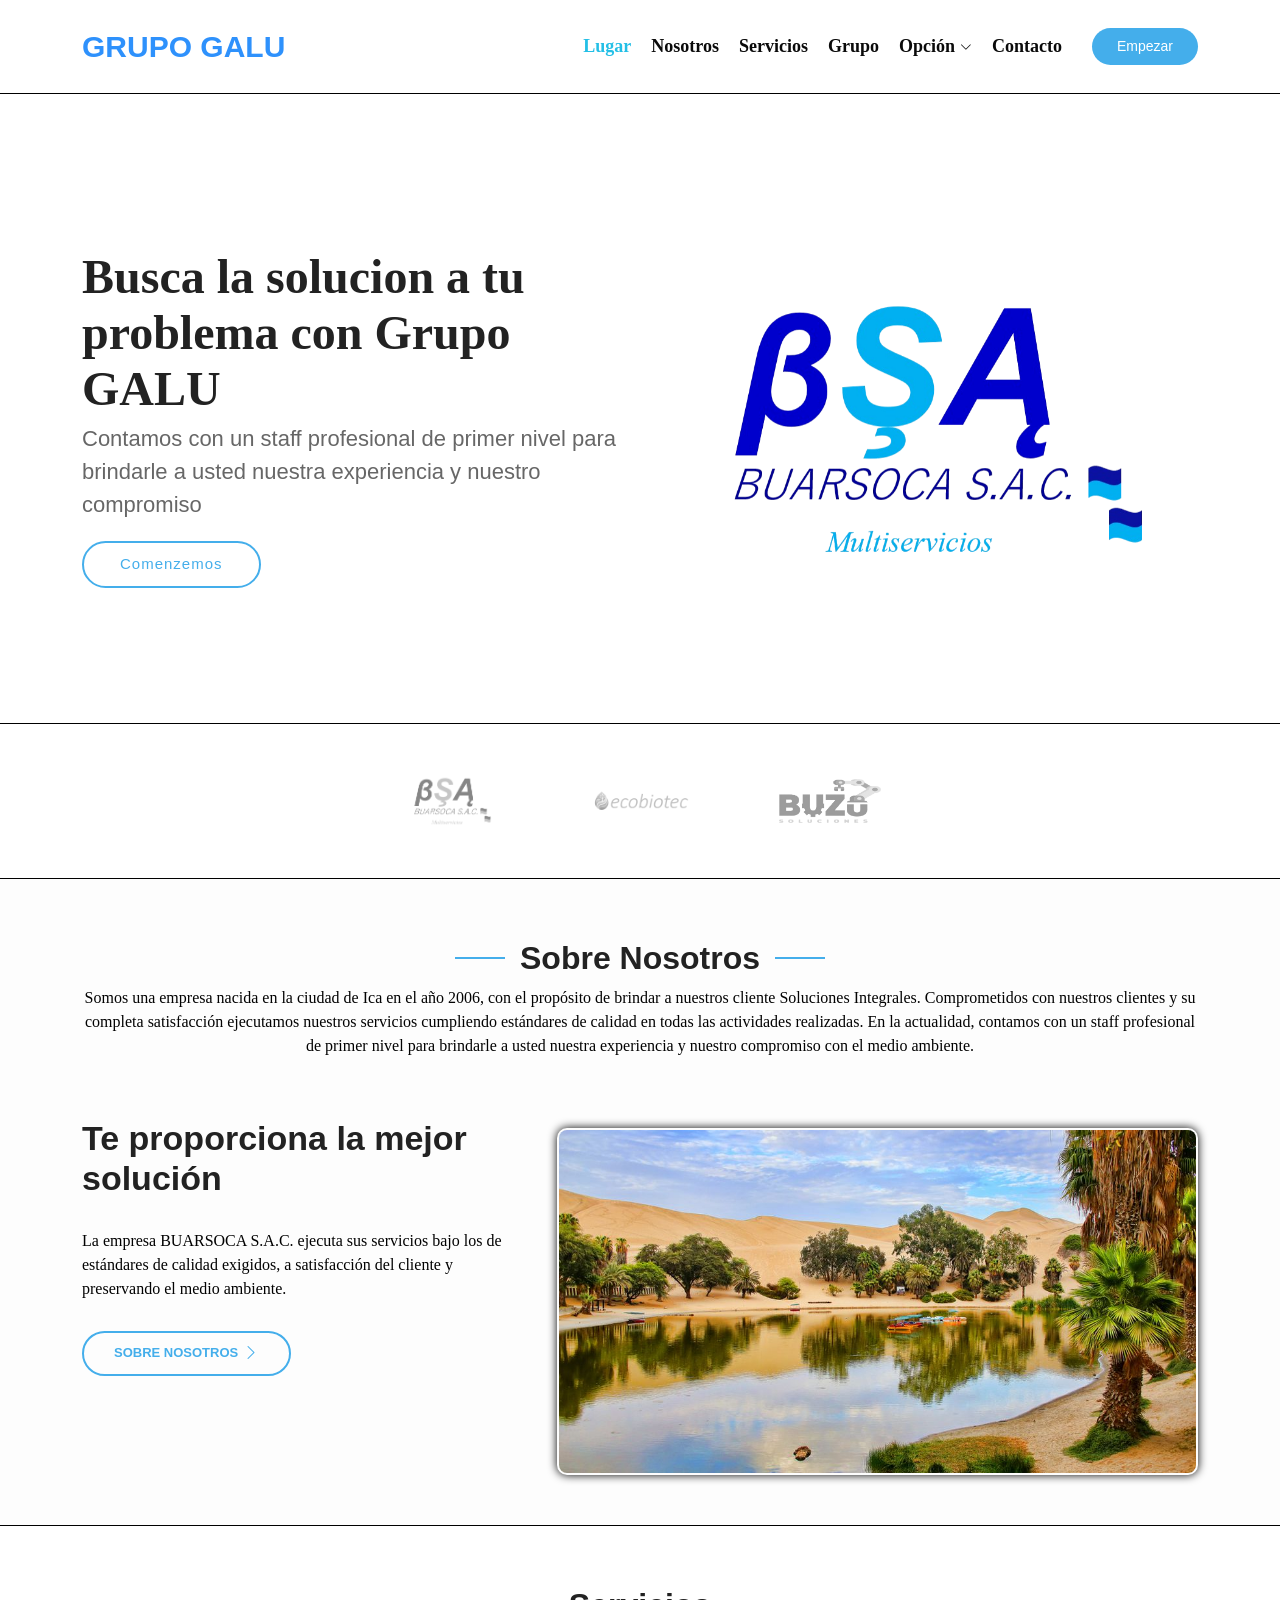
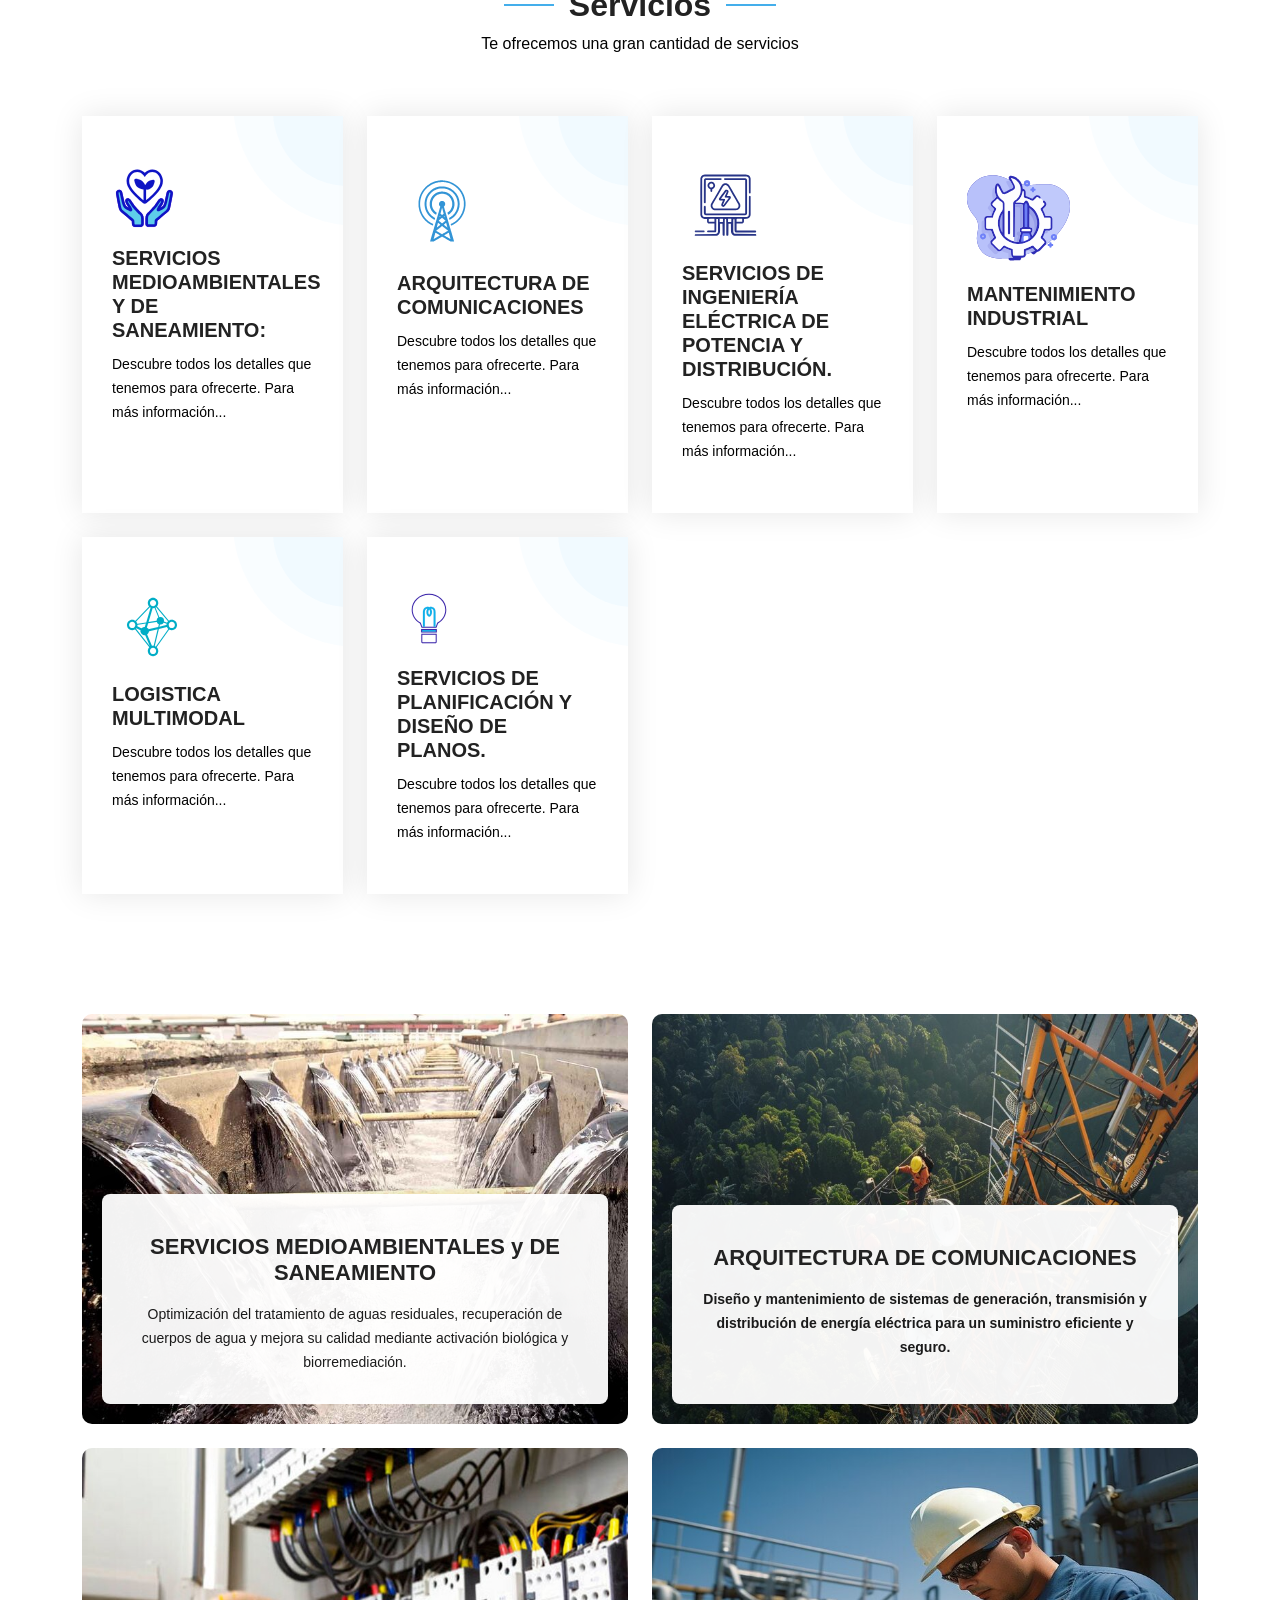
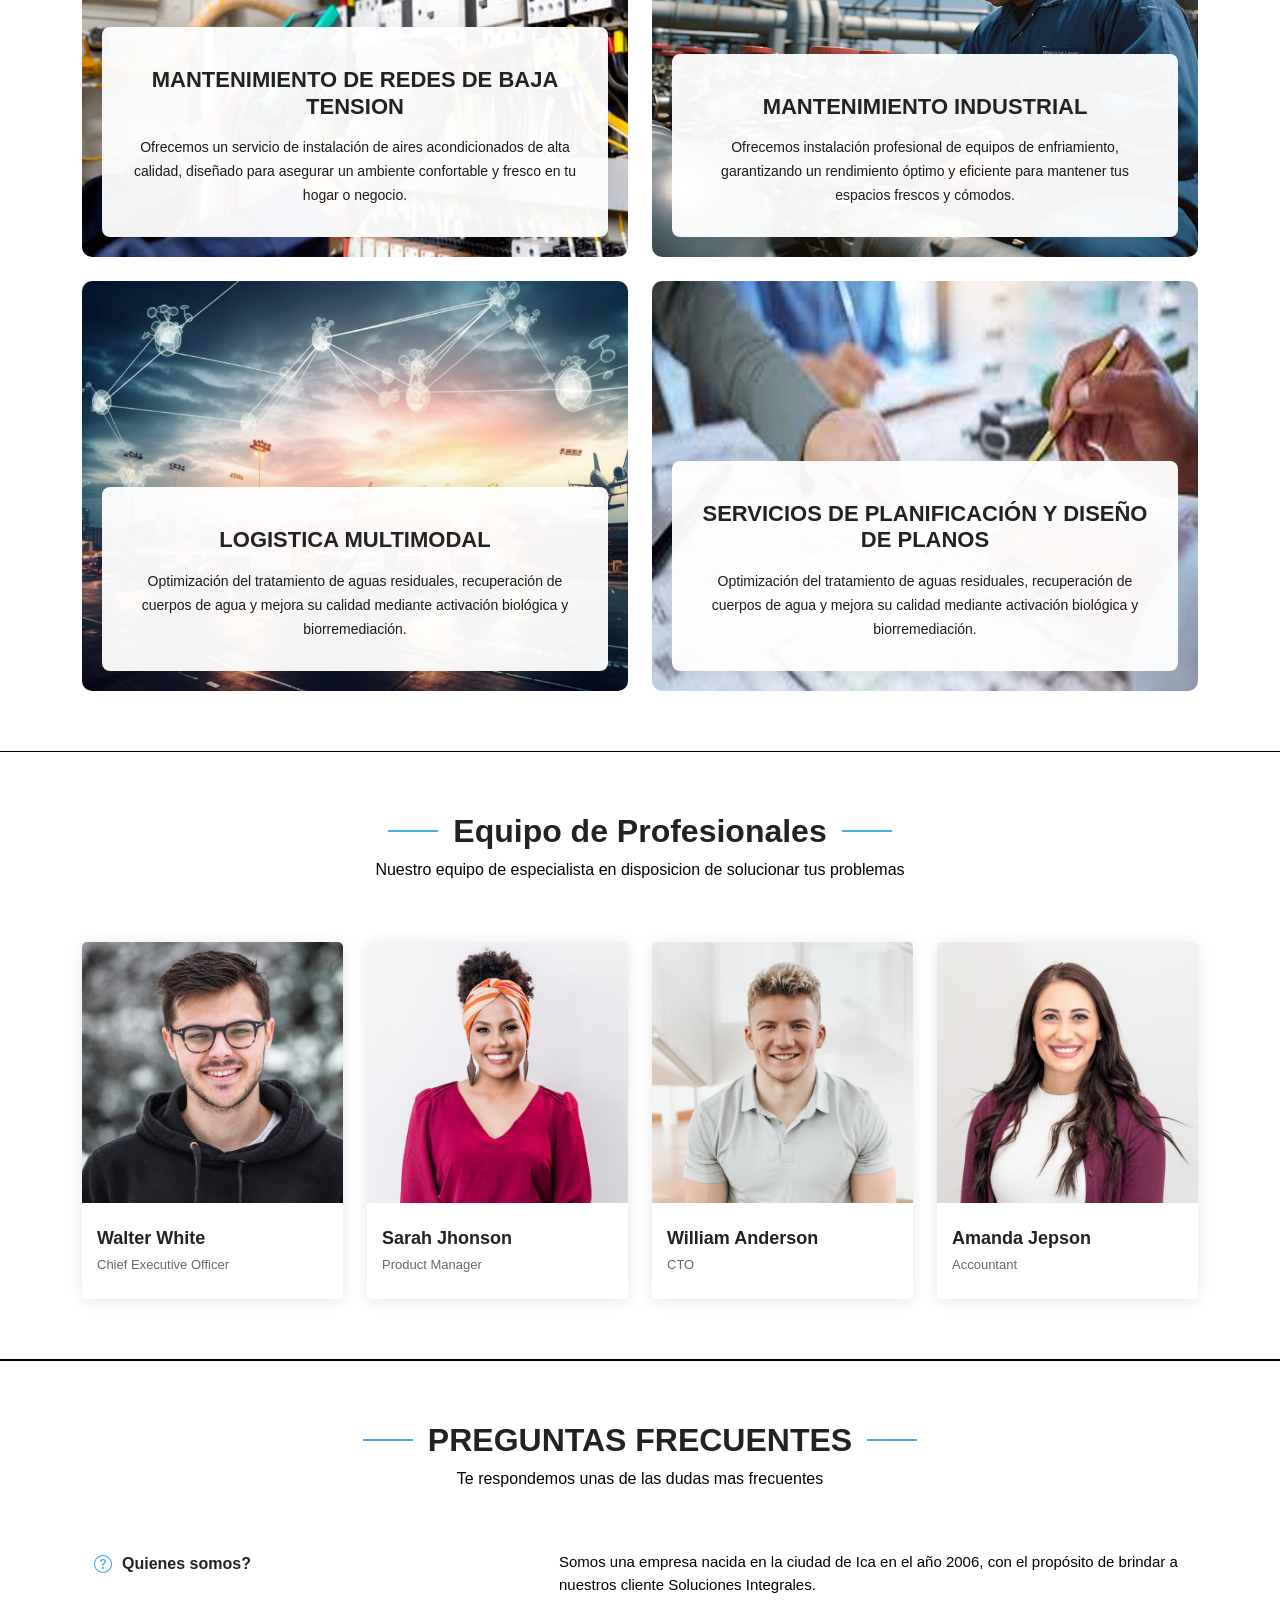
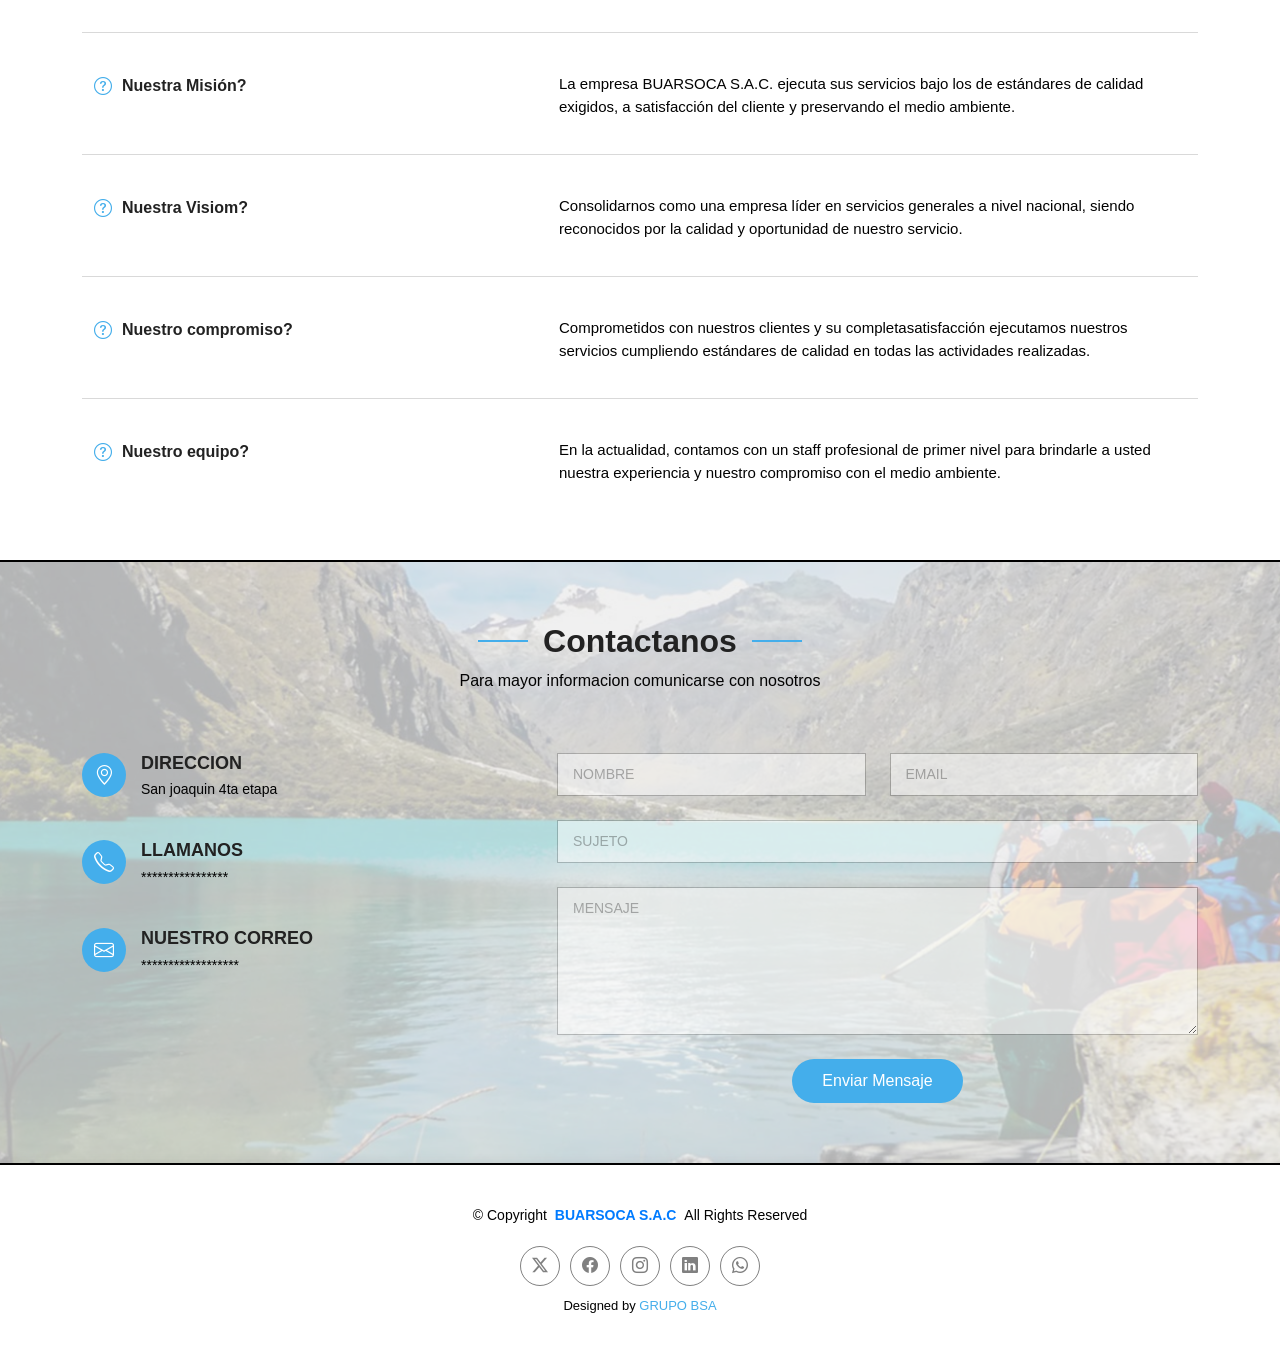
==== commit a6e3b971: "Update index.html" ====
--- a/index.html
+++ b/index.html
@@ -116,7 +116,7 @@
           </div>
 
           <div class="col-xl-2 col-md-3 col-6 client-logo">
-            <img src="assets/img/clients/client-.png" class="img-fluid" alt="">
+            <img src="assets/img/clients/client-2.png" class="img-fluid" alt="">
           </div>
 
           <div class="col-xl-2 col-md-3 col-6 client-logo">
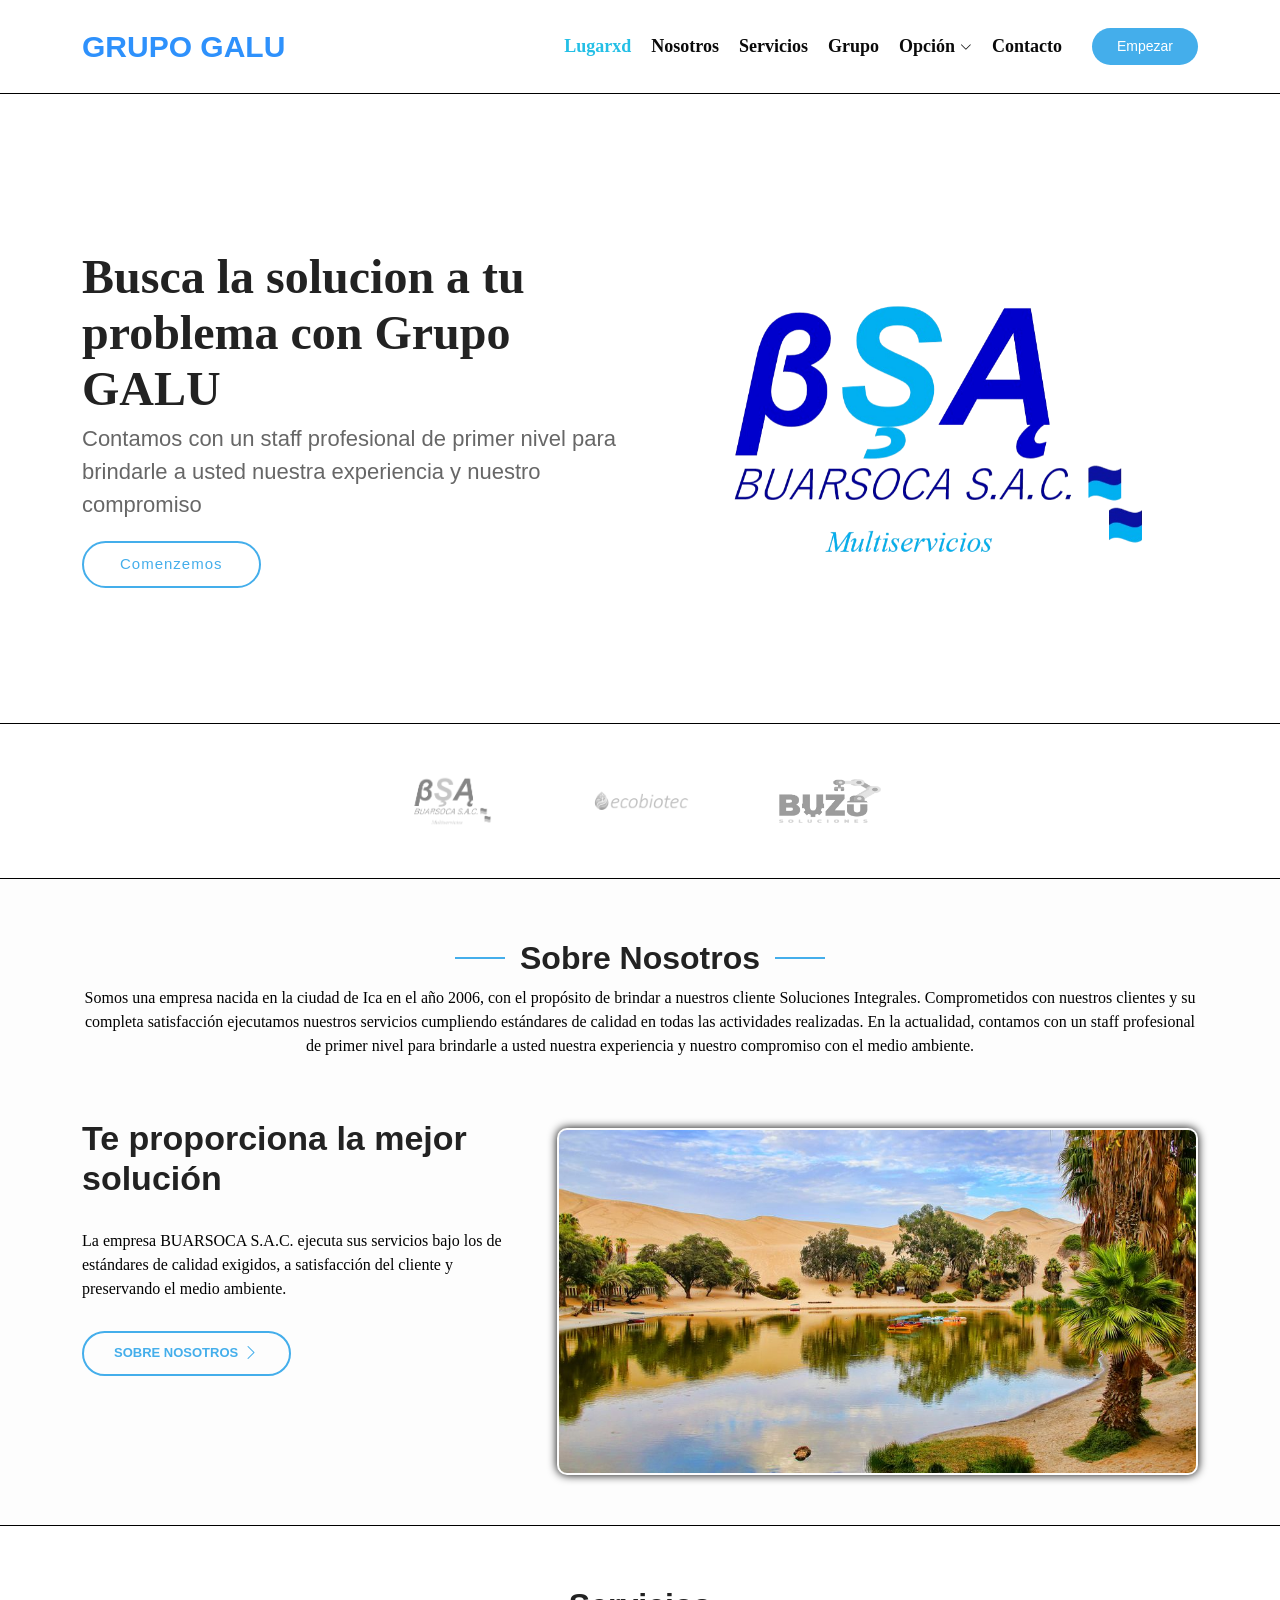
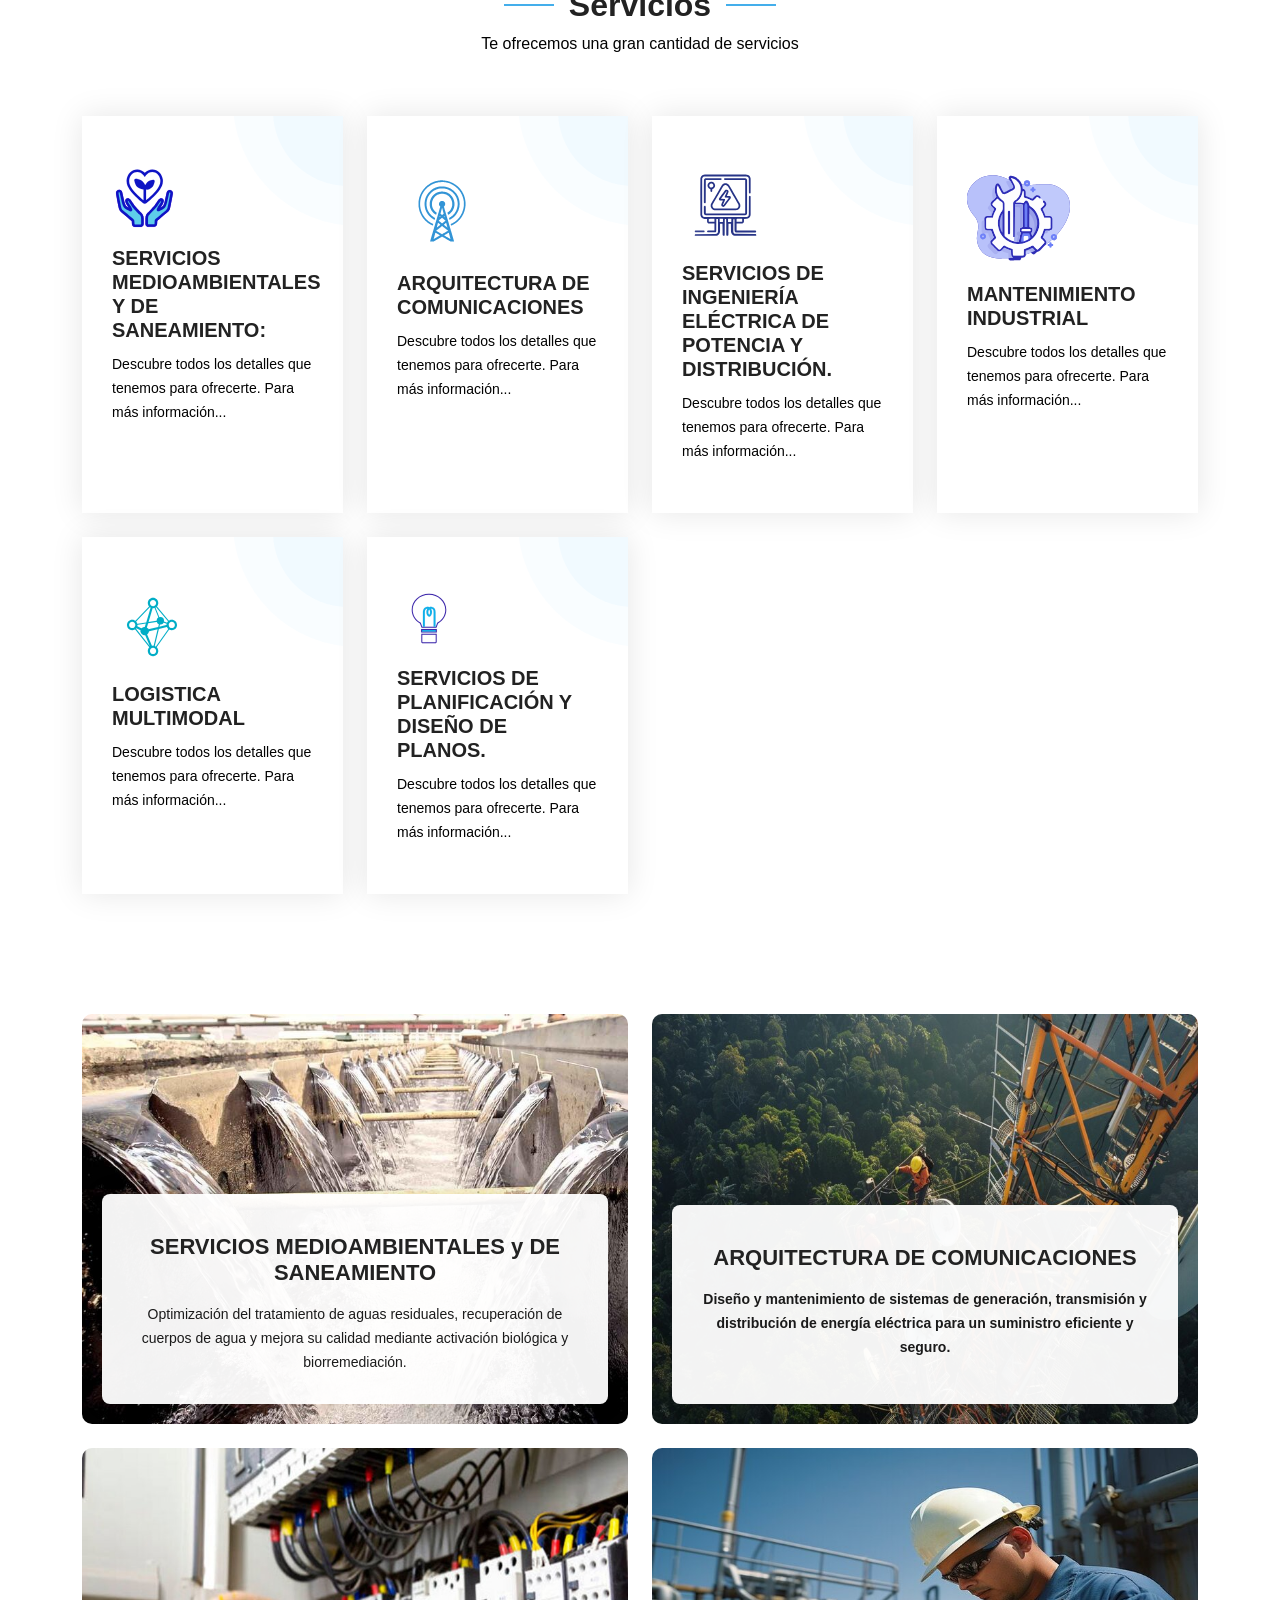
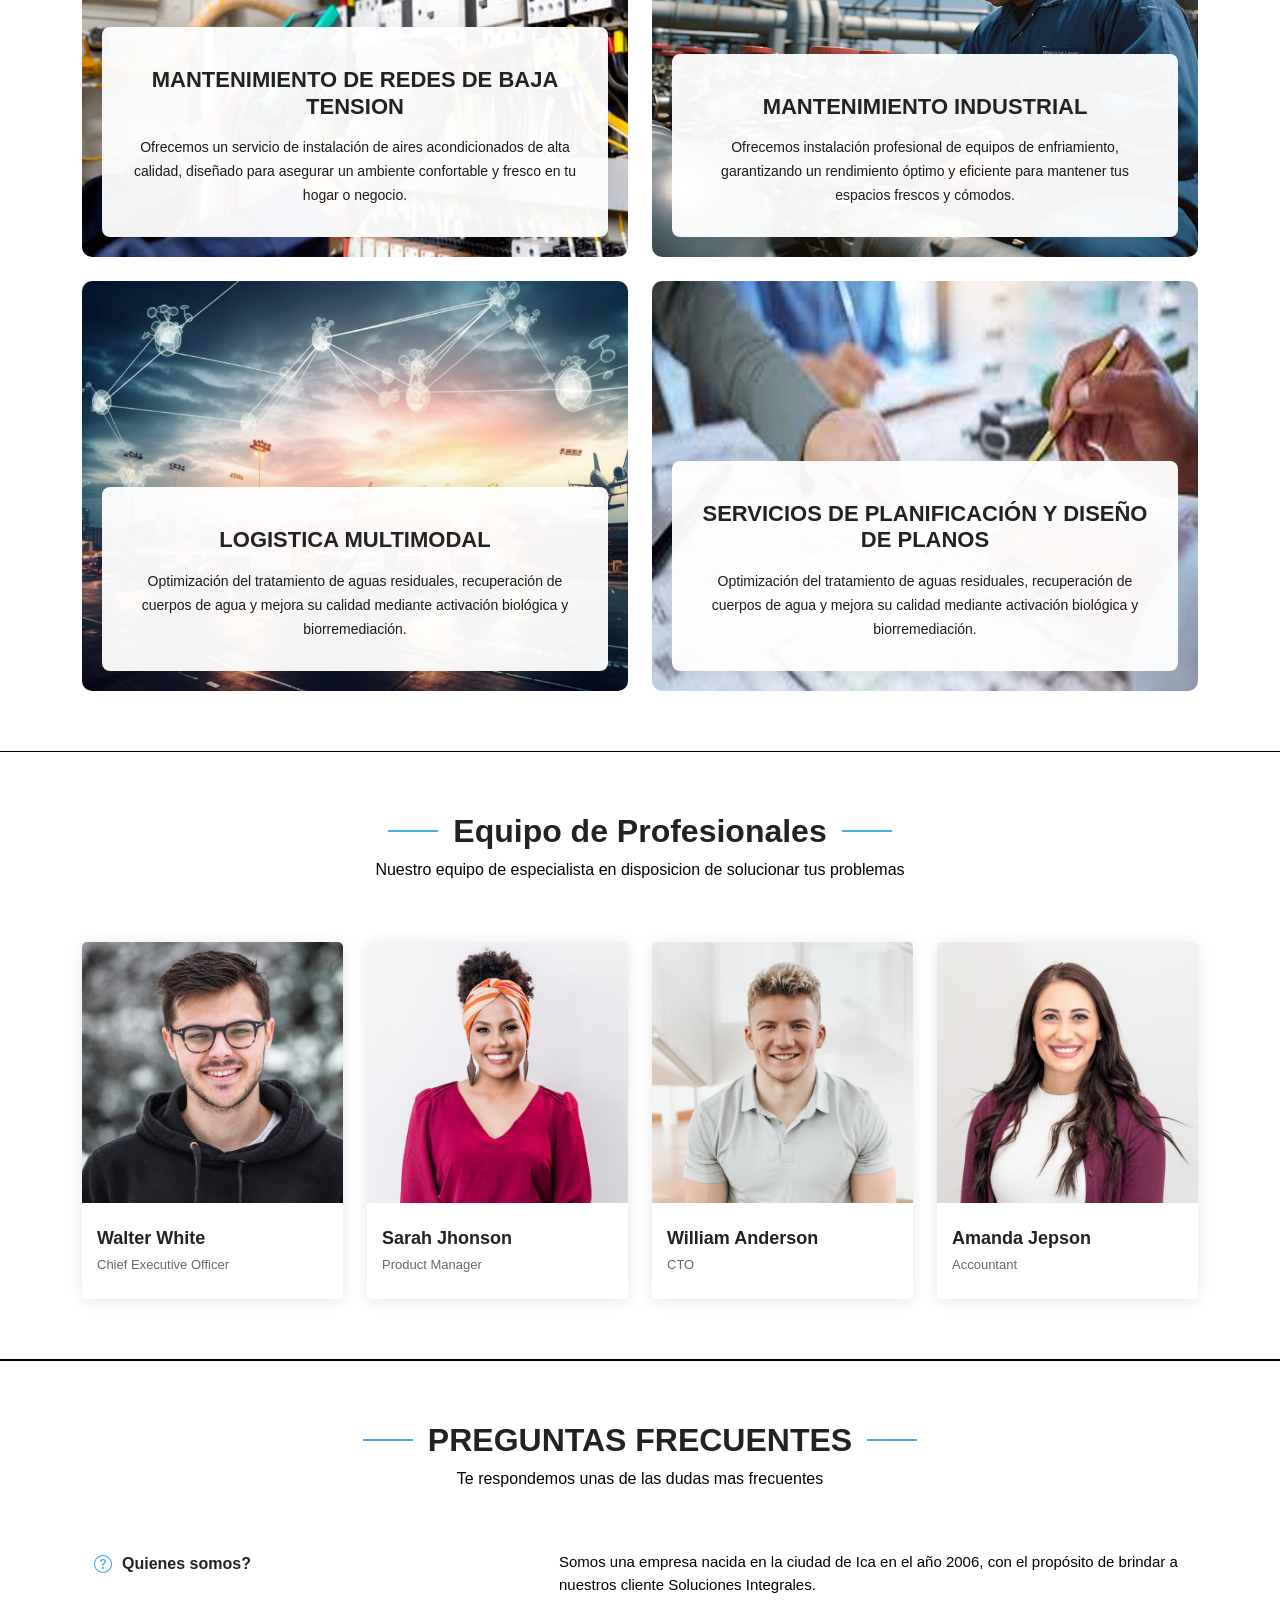
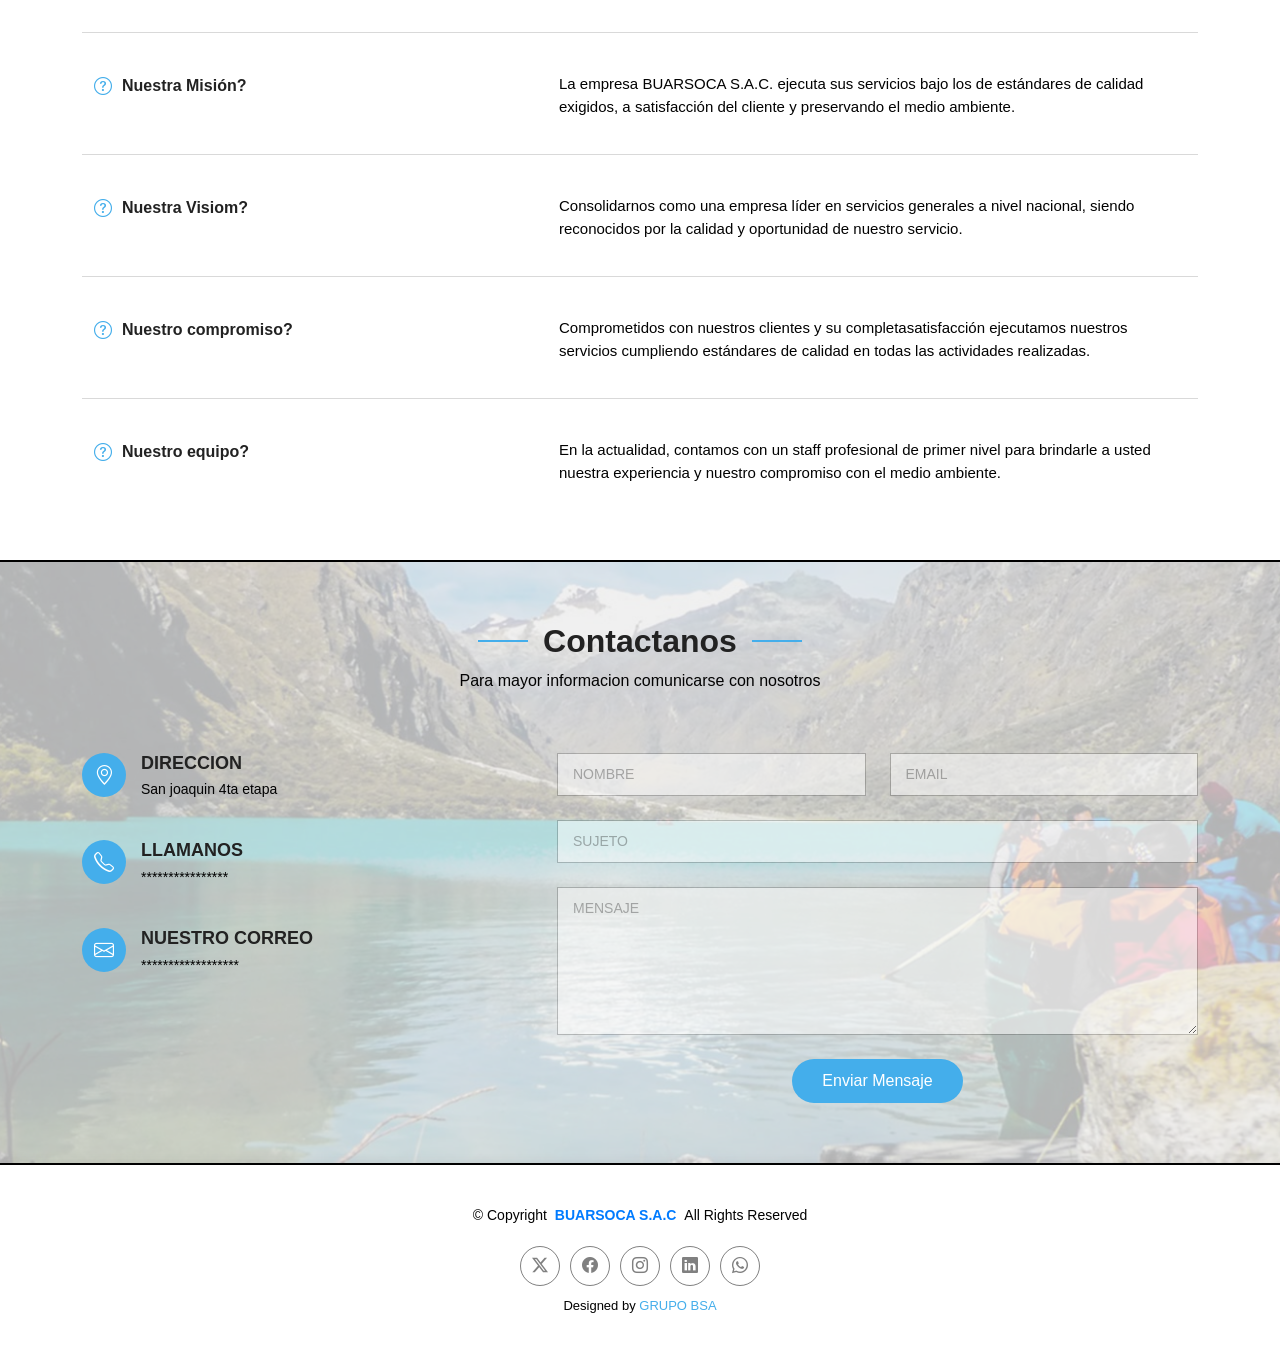
==== commit e98cfc85: "Update index.html" ====
--- a/index.html
+++ b/index.html
@@ -48,7 +48,7 @@
 
       <nav id="navmenu" class="navmenu">
         <ul>
-          <li><a href="#hero" class="active">Lugar<br></a></li>
+          <li><a href="#hero" class="active">Lugarxd<br></a></li>
           <li><a href="#about">Nosotros</a></li>
           <li><a href="#services">Servicios</a></li>
           <li><a href="#team">Grupo</a></li>
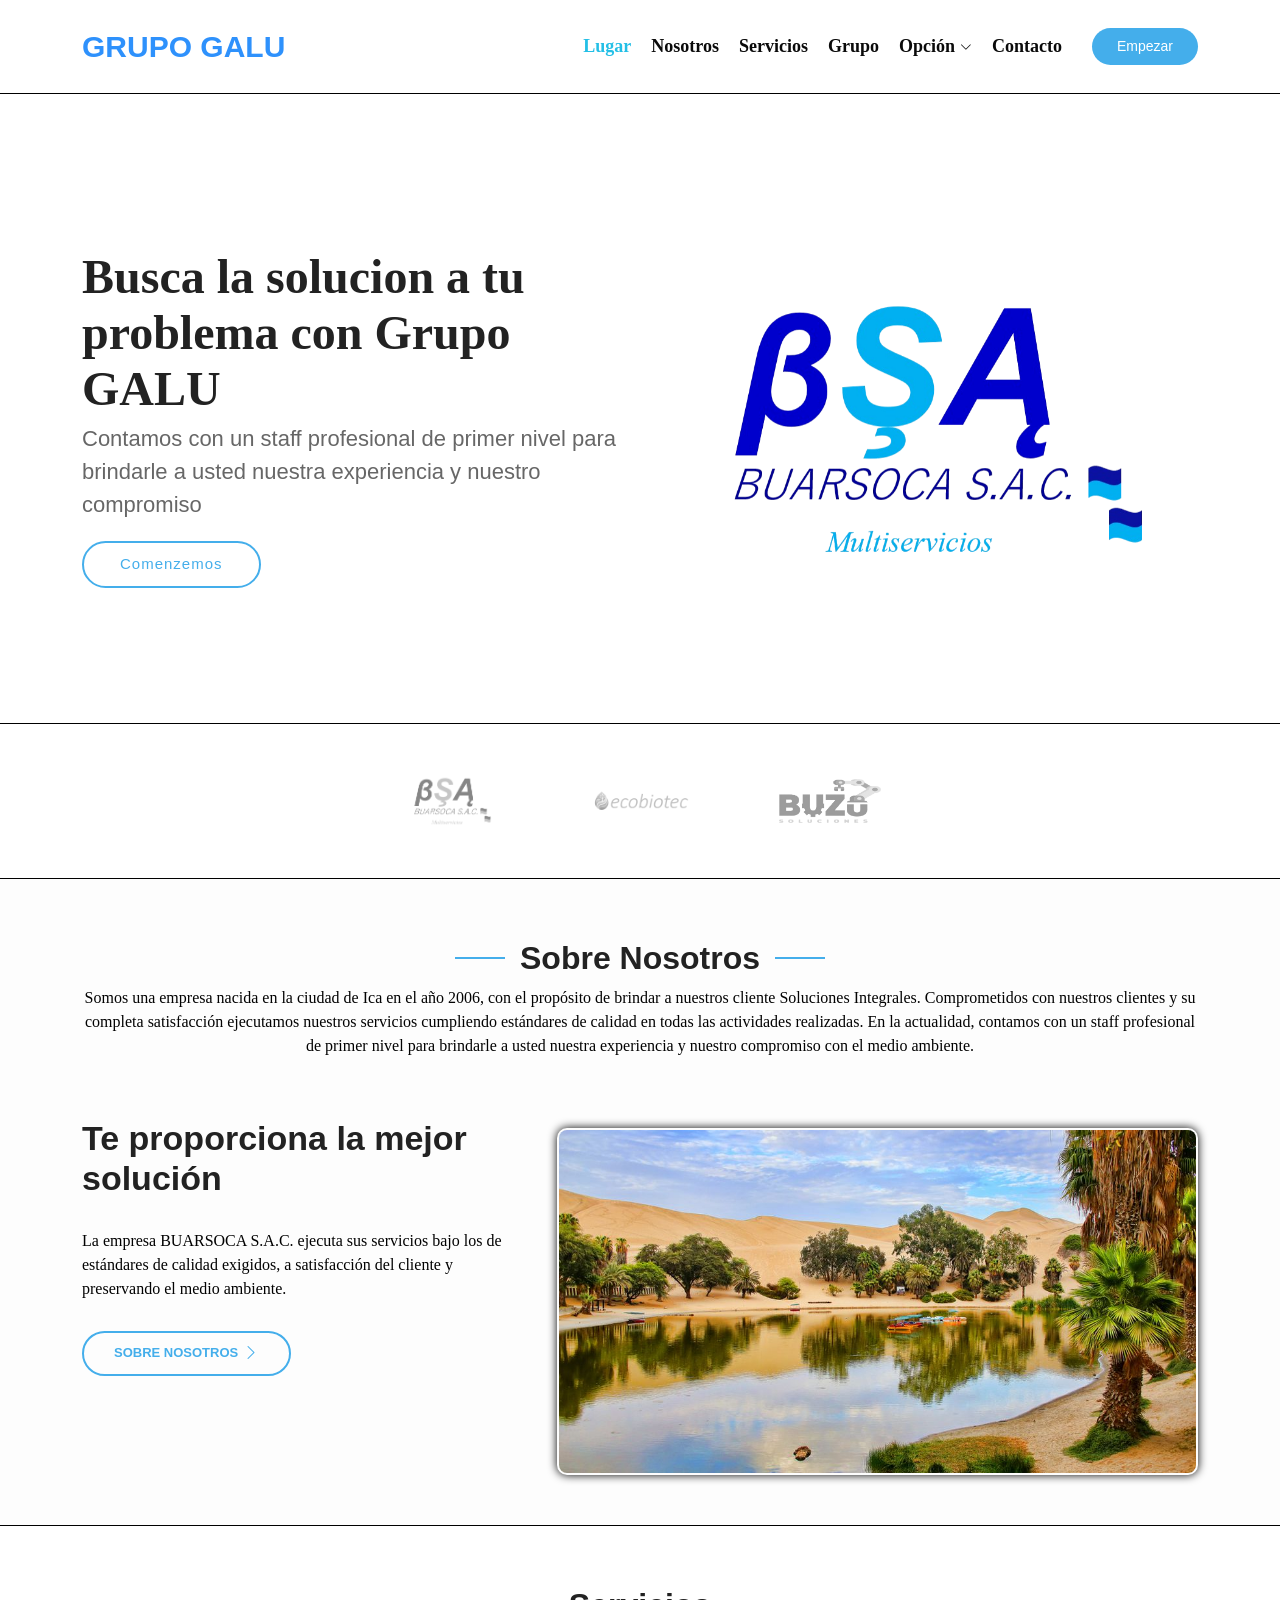
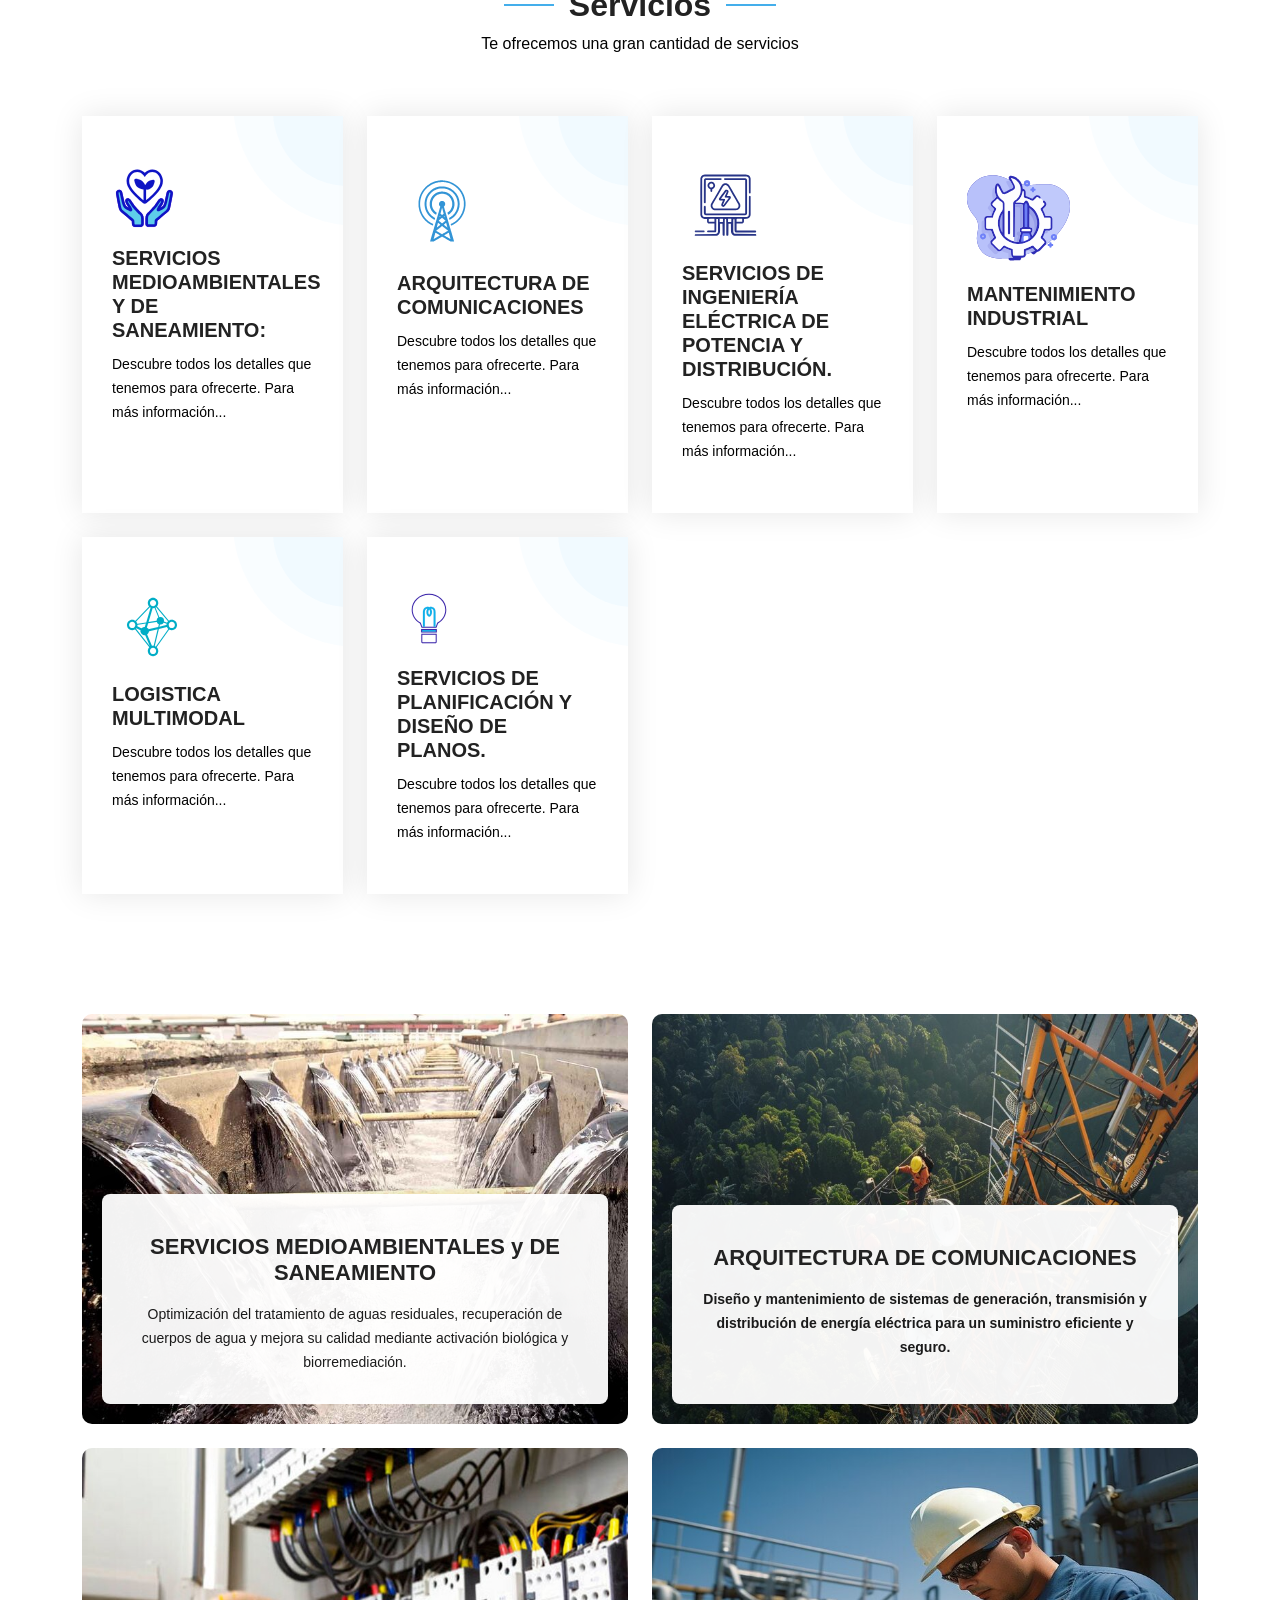
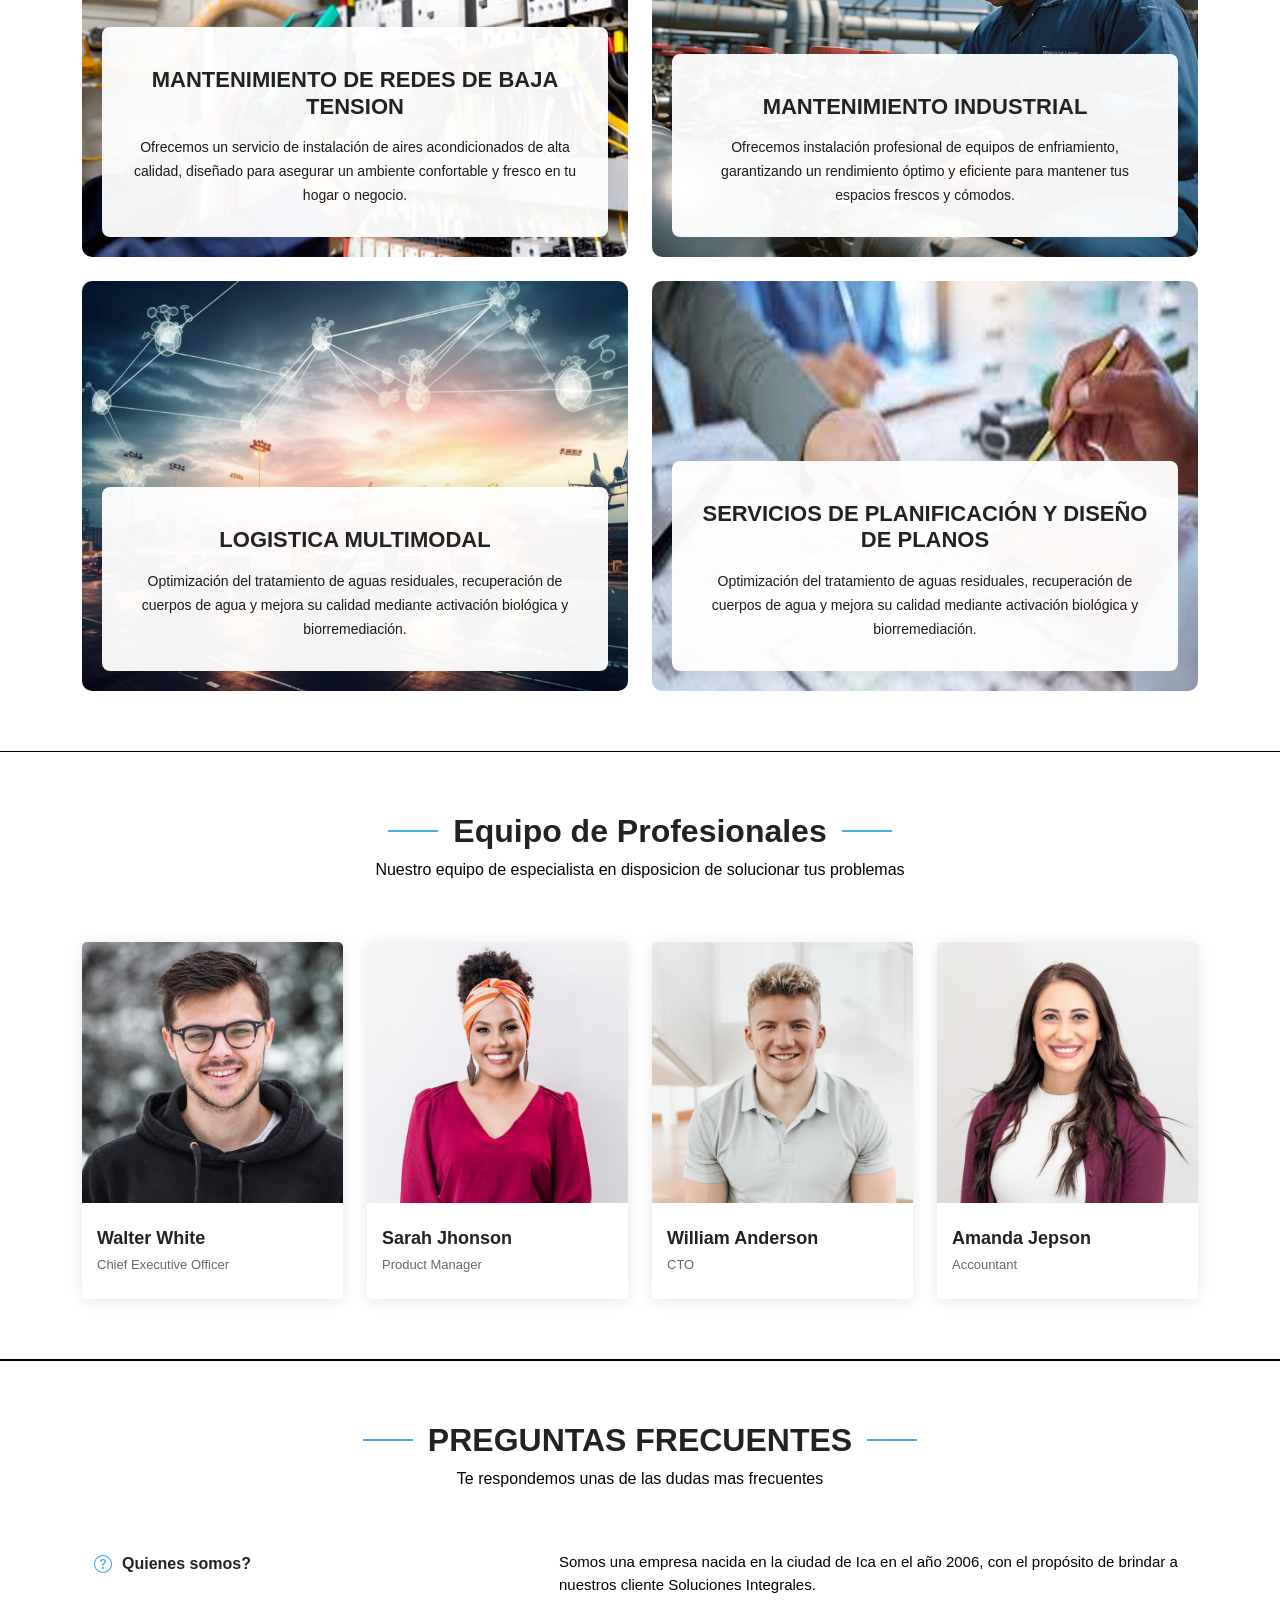
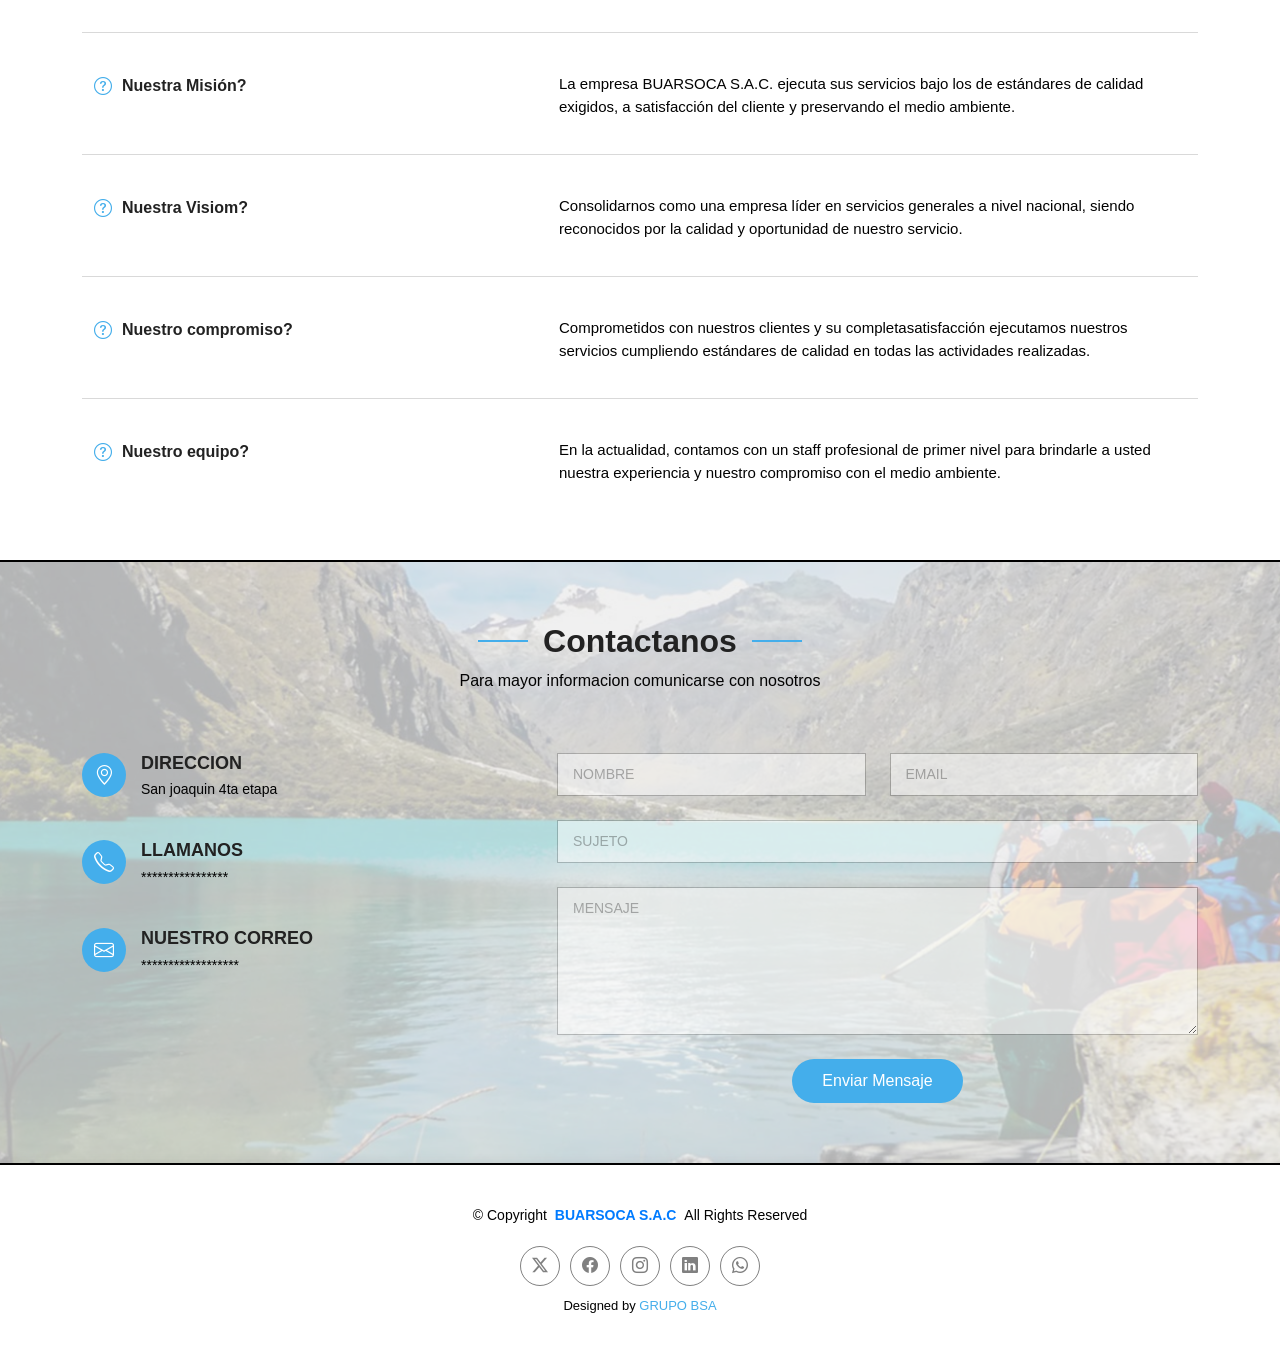
==== commit 34f1f3a8: "Update index.html" ====
--- a/index.html
+++ b/index.html
@@ -48,7 +48,7 @@
 
       <nav id="navmenu" class="navmenu">
         <ul>
-          <li><a href="#hero" class="active">Lugarxd<br></a></li>
+          <li><a href="#hero" class="active">Lugar<br></a></li>
           <li><a href="#about">Nosotros</a></li>
           <li><a href="#services">Servicios</a></li>
           <li><a href="#team">Grupo</a></li>
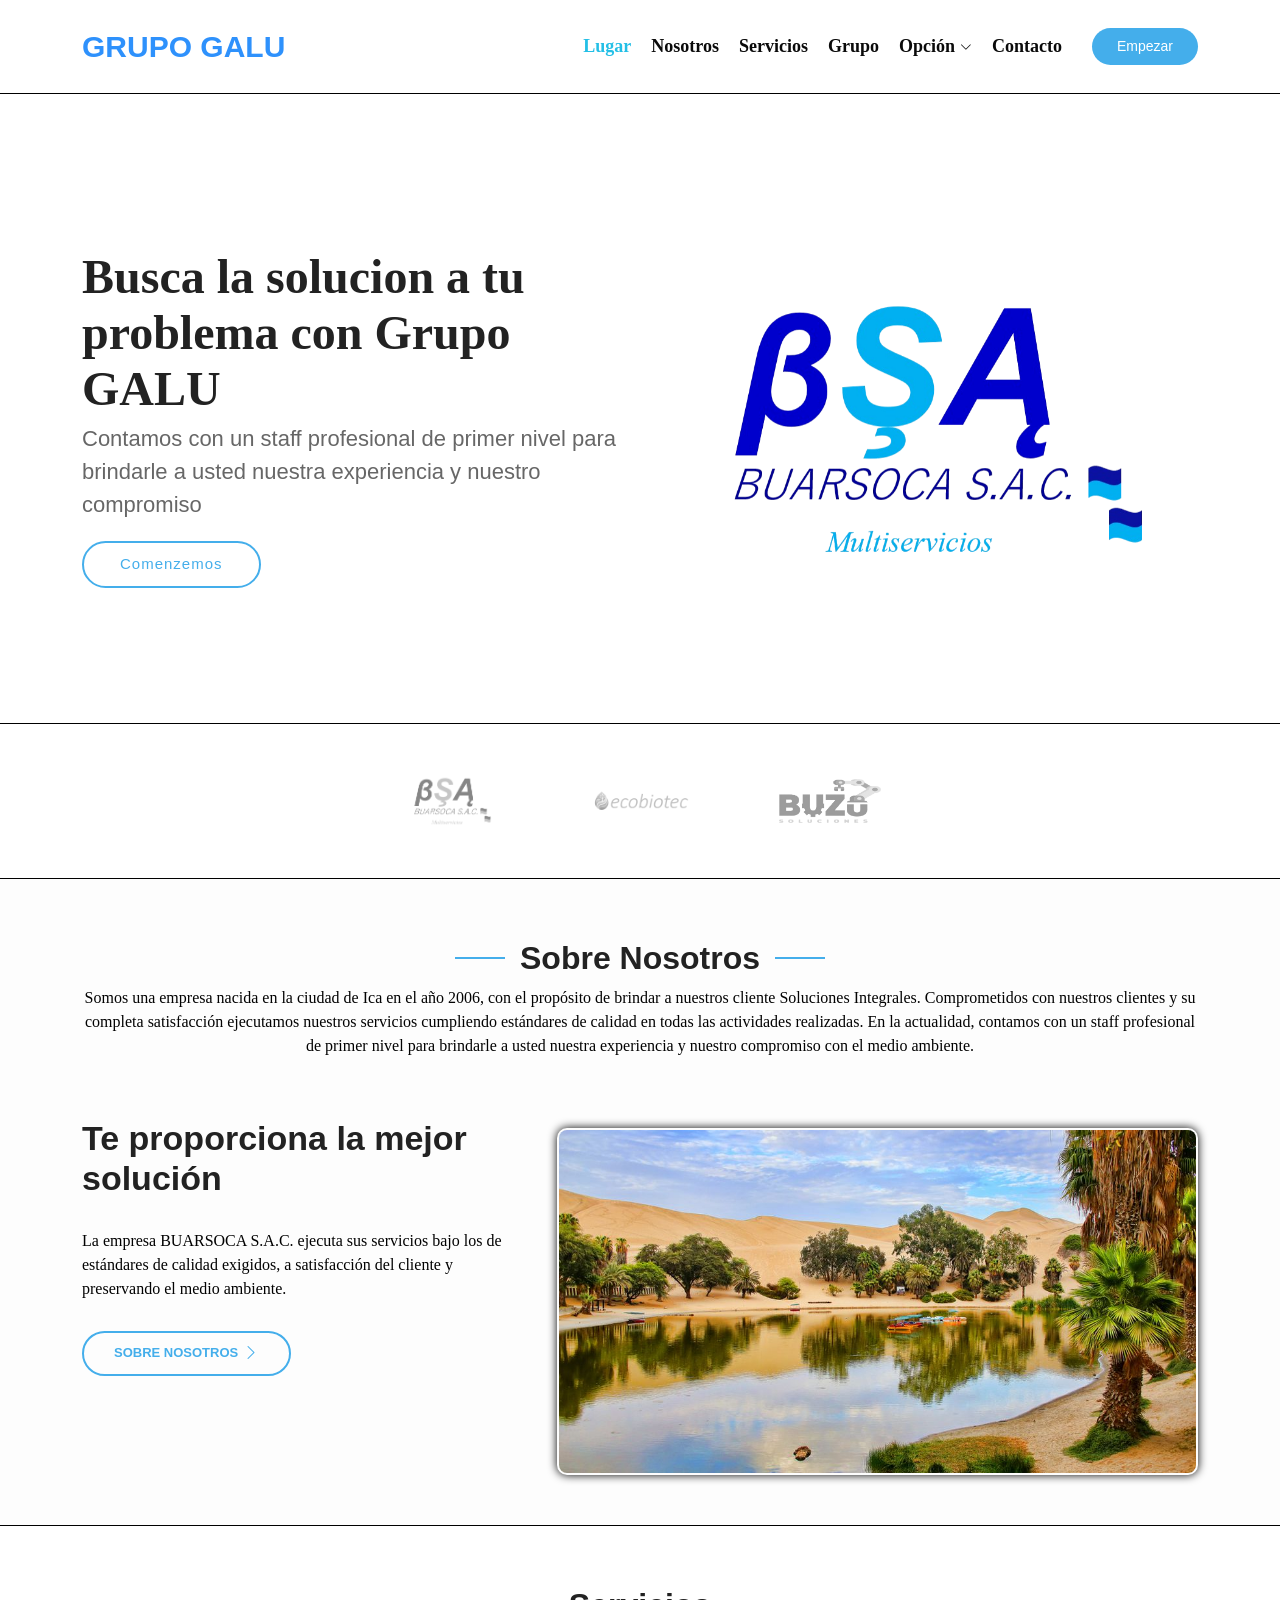
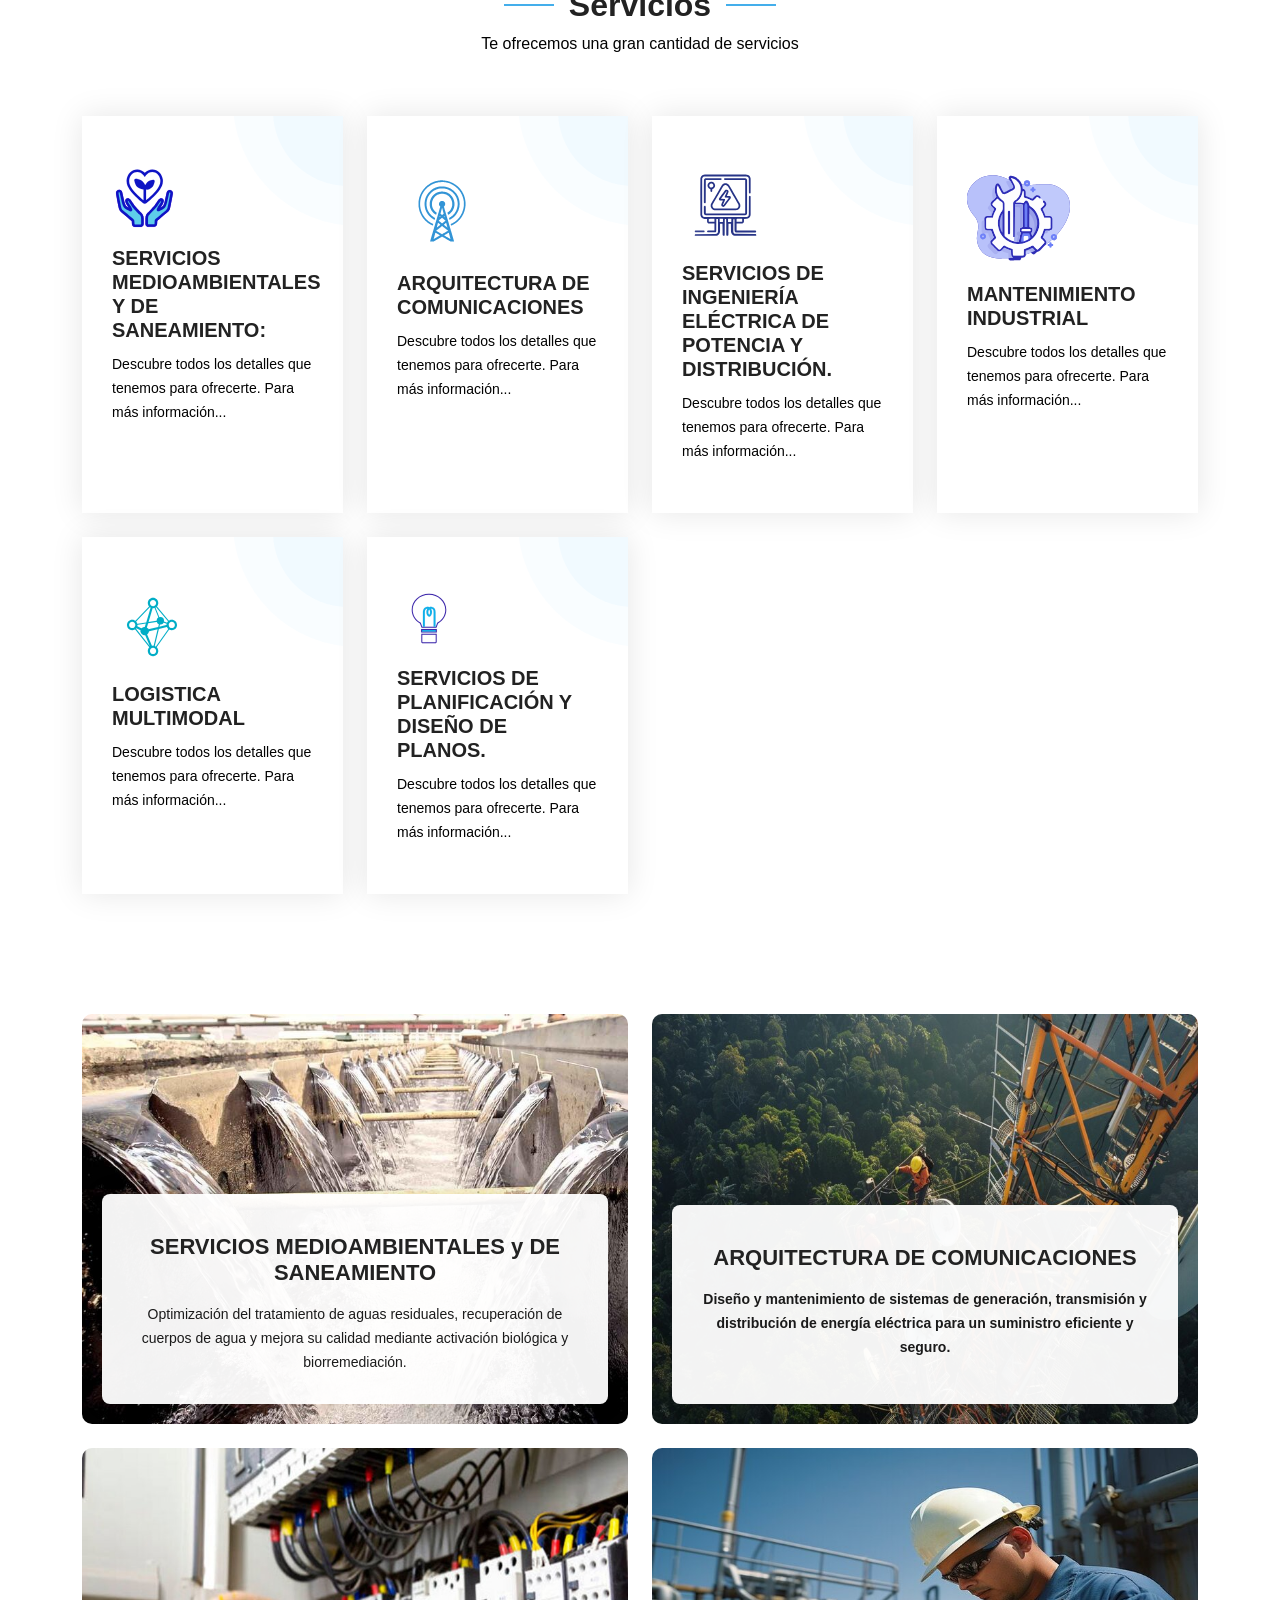
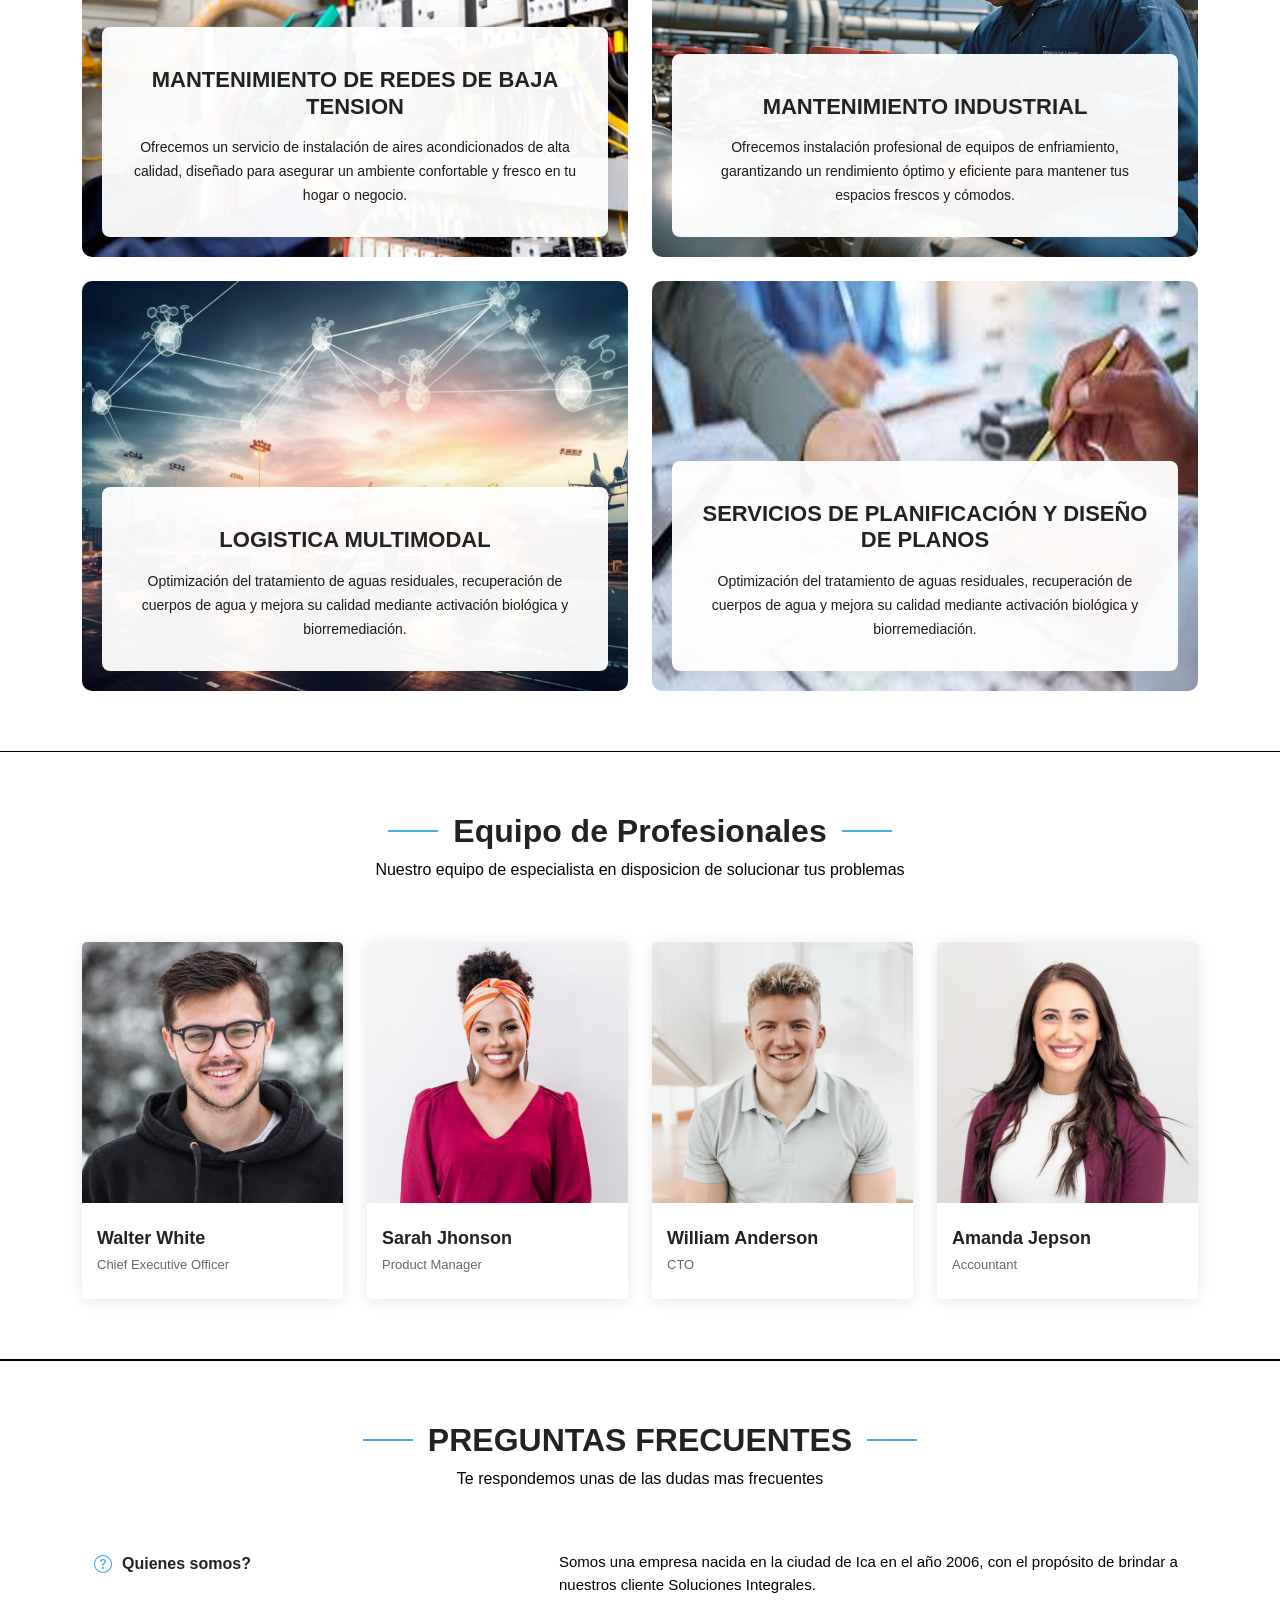
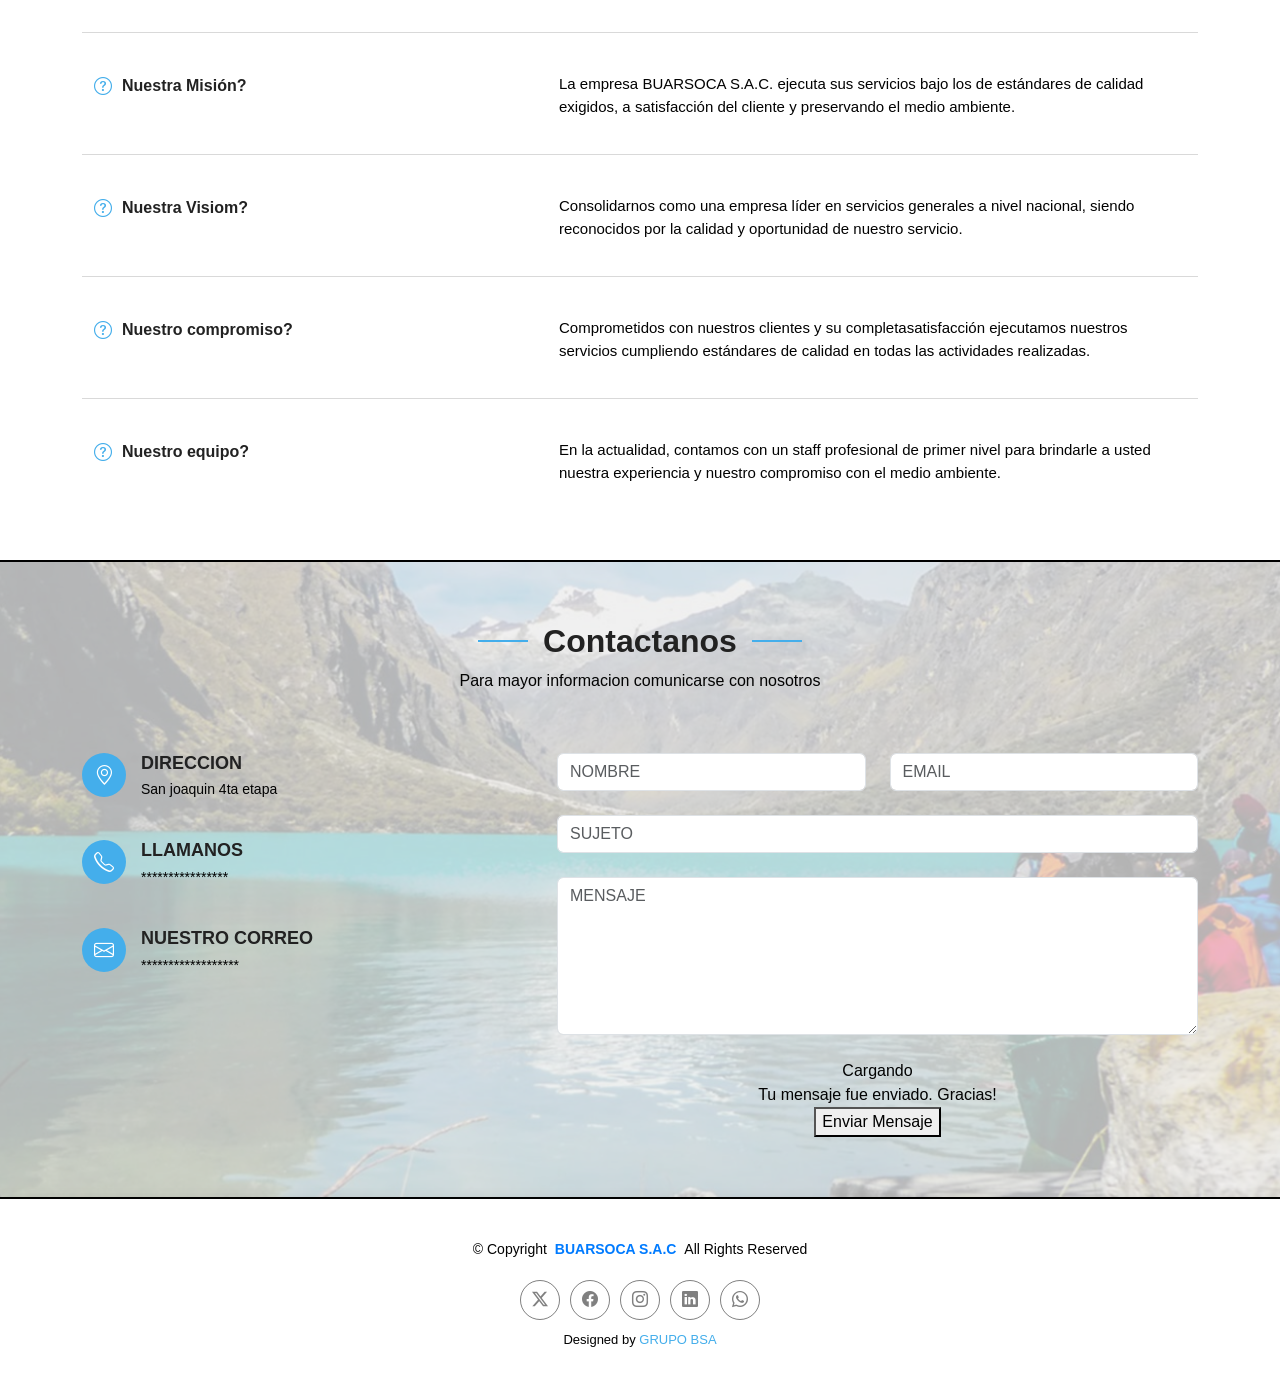
==== commit 6ba1231f: "main" ====
--- a/index.html
+++ b/index.html
@@ -565,25 +565,25 @@
           </div>
 
           <div class="col-lg-7">
-            <form action="forms/contact.php" method="post" class="php-email-form" data-aos="fade-up" data-aos-delay="500">
+            <form action="assets/php/enviar.php" method="post" data-aos="fade-up" data-aos-delay="500">
               <div class="row gy-4">
 
                 <div class="col-md-6">
-                  <input type="text" name="name" class="form-control" placeholder="NOMBRE" required="">
+                  <input id="name" type="text" name="name" class="form-control" placeholder="NOMBRE" required="">
                 </div>
 
                 <div class="col-md-6 ">
-                  <input type="email" class="form-control" name="email" placeholder="EMAIL" required="">
+                  <input id="email" type="email" class="form-control" name="email" placeholder="EMAIL" required="">
                 </div>
 
                 <div class="col-md-12">
-                  <input type="text" class="form-control" name="subject" placeholder="SUJETO" required="">
+                  <input id="asunto" type="text" class="form-control" name="asunto" placeholder="SUJETO" required="">
                 </div>
 
                 <div class="col-md-12">
-                  <textarea class="form-control" name="message" rows="6" placeholder="MENSAJE" required=""></textarea>
-                </div>
-
+                  <textarea id="message" class="form-control" name="message" rows="6" placeholder="MENSAJE" required=""></textarea>
+                </div>
+                 <!-- <input type="hidden" name="_next" value="">  -->
                 <div class="col-md-12 text-center">
                   <div class="loading">Cargando</div>
                   <div class="error-message"></div>
@@ -591,7 +591,7 @@
 
                   <button type="submit">Enviar Mensaje</button>
                 </div>
-
+                
               </div>
             </form>
           </div><!-- End Contact Form -->
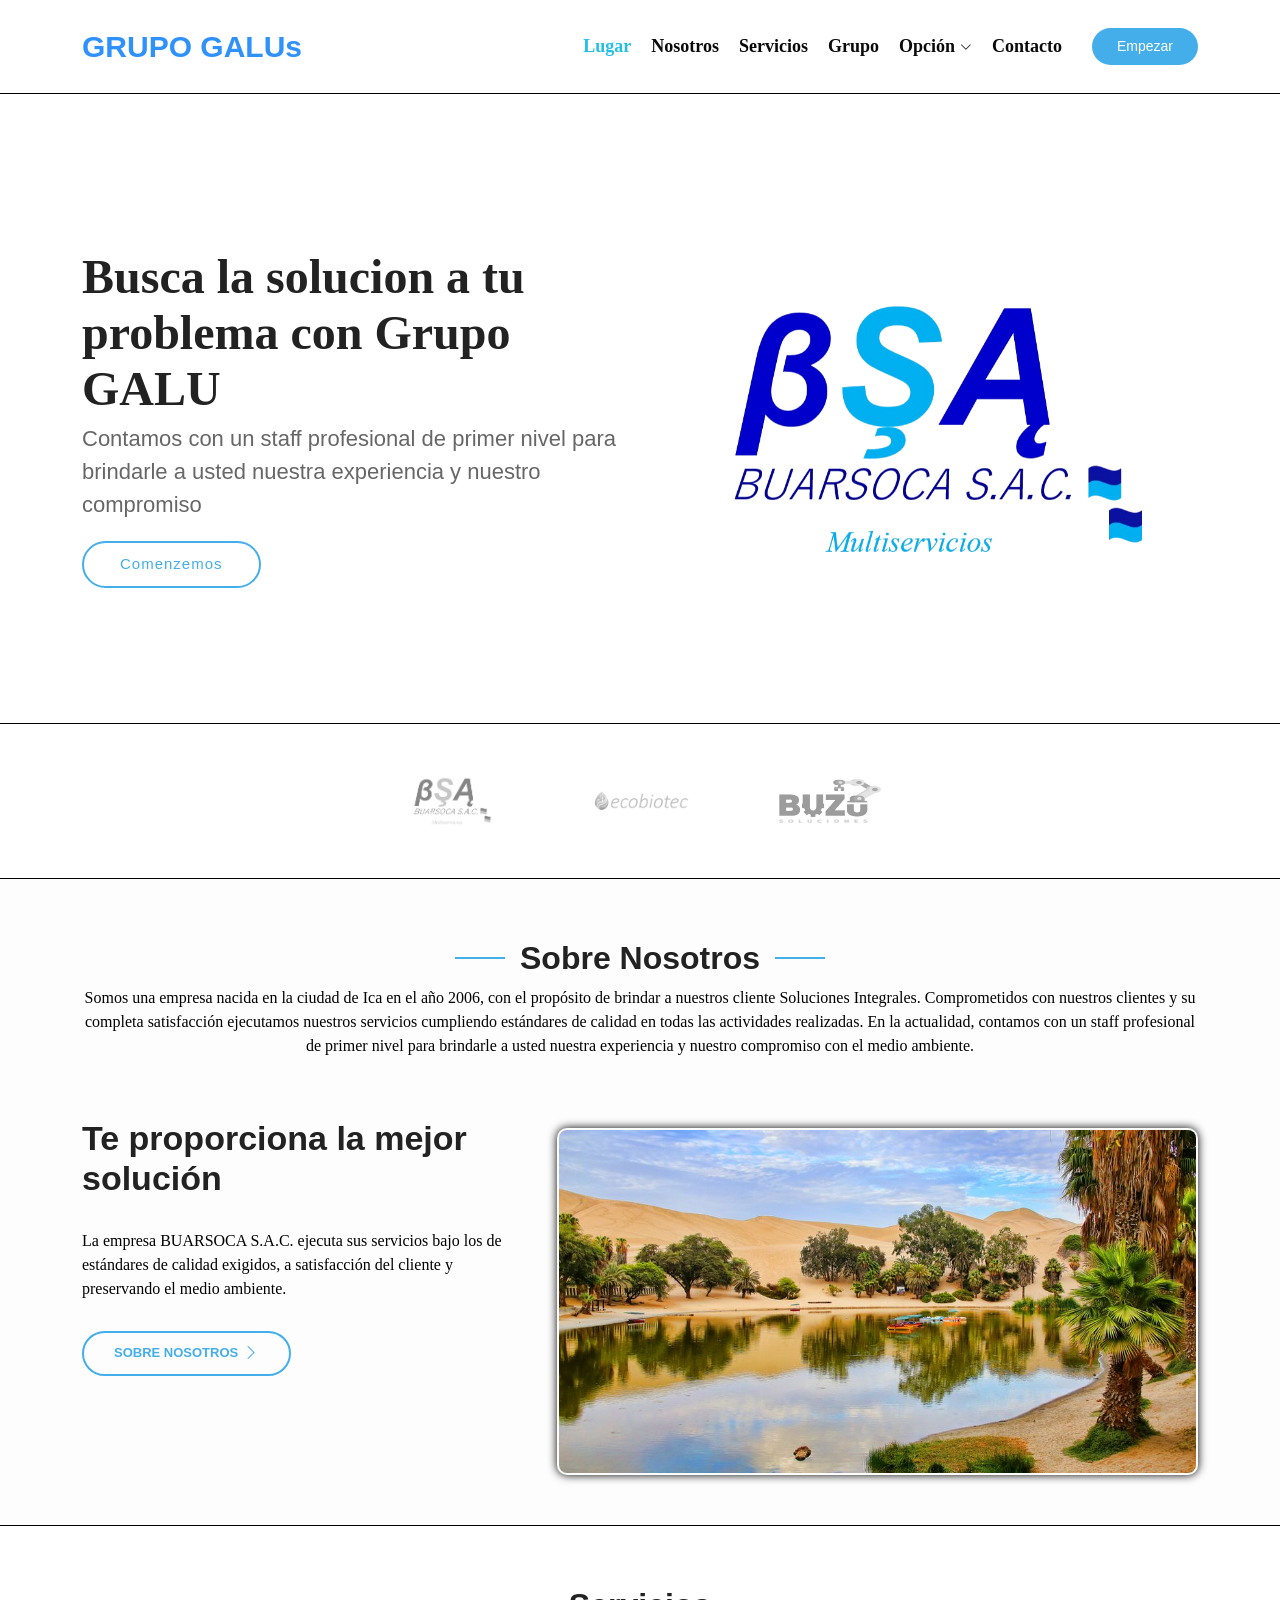
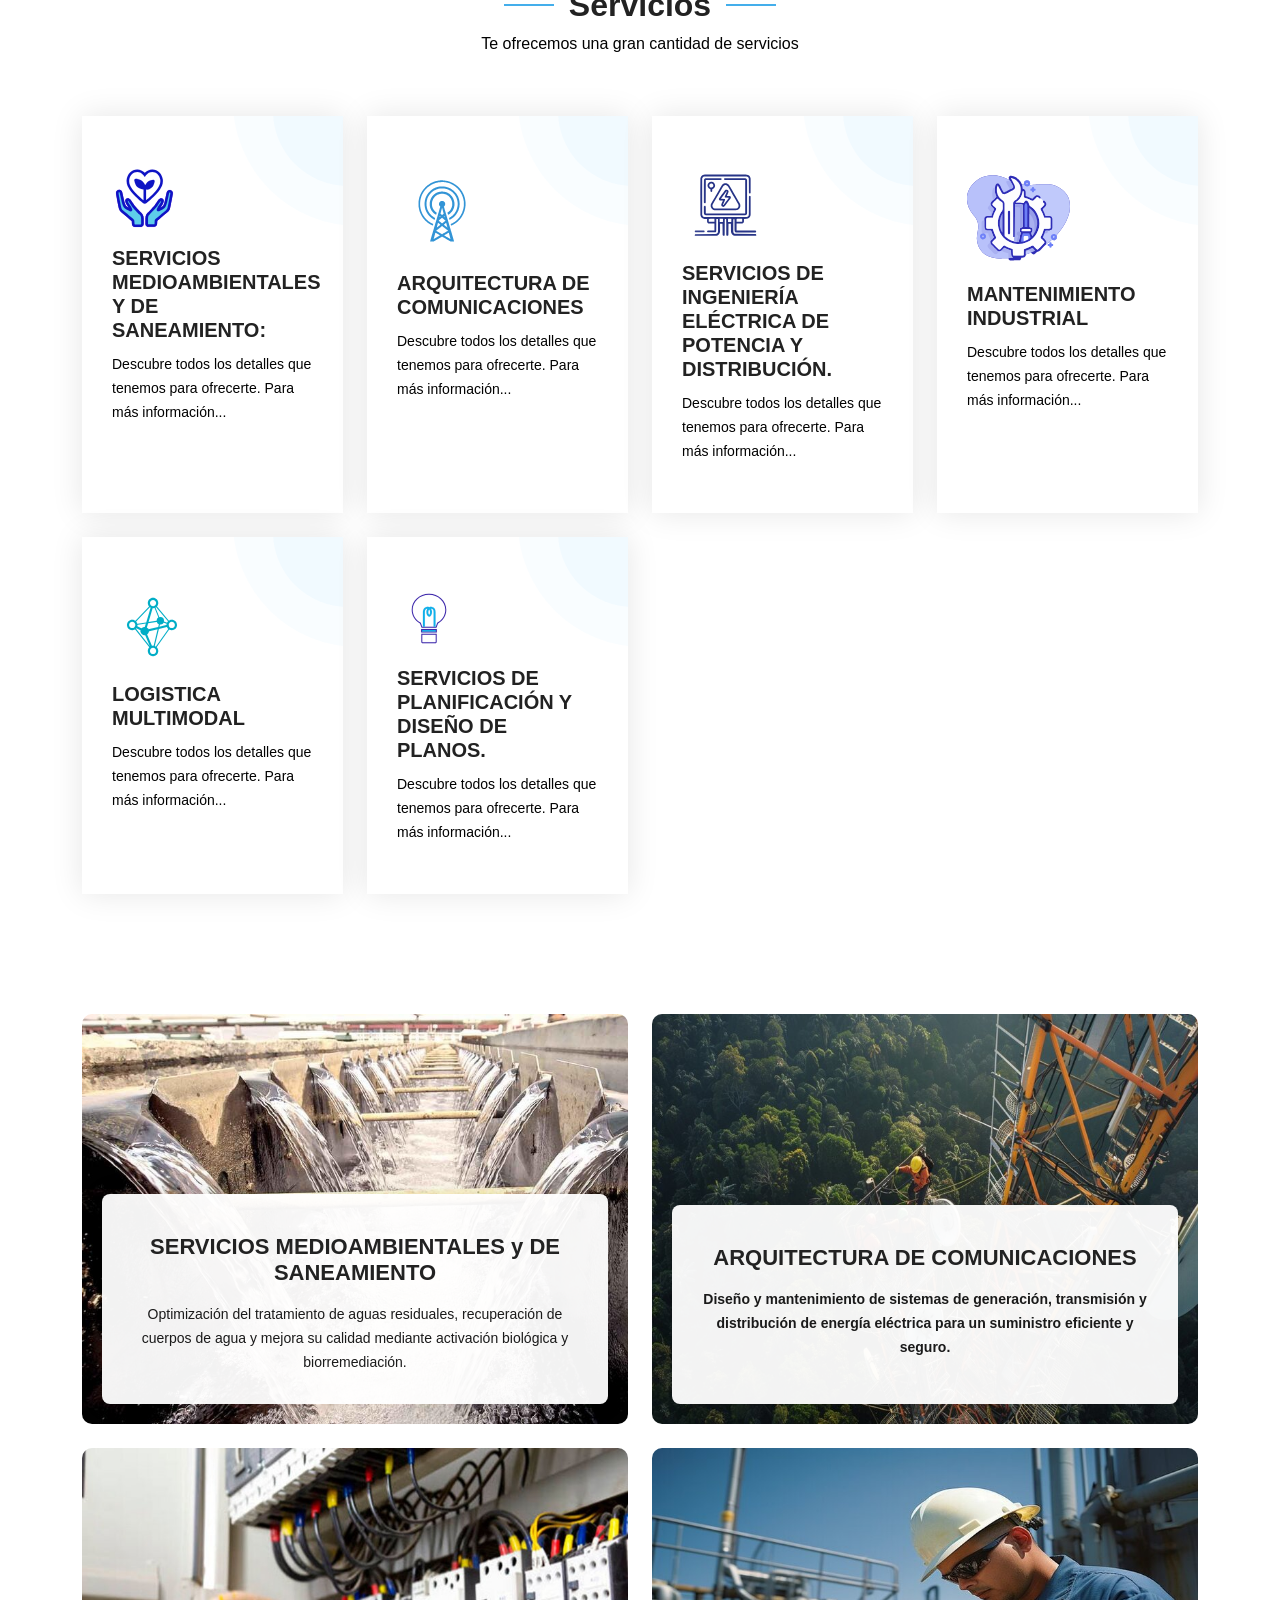
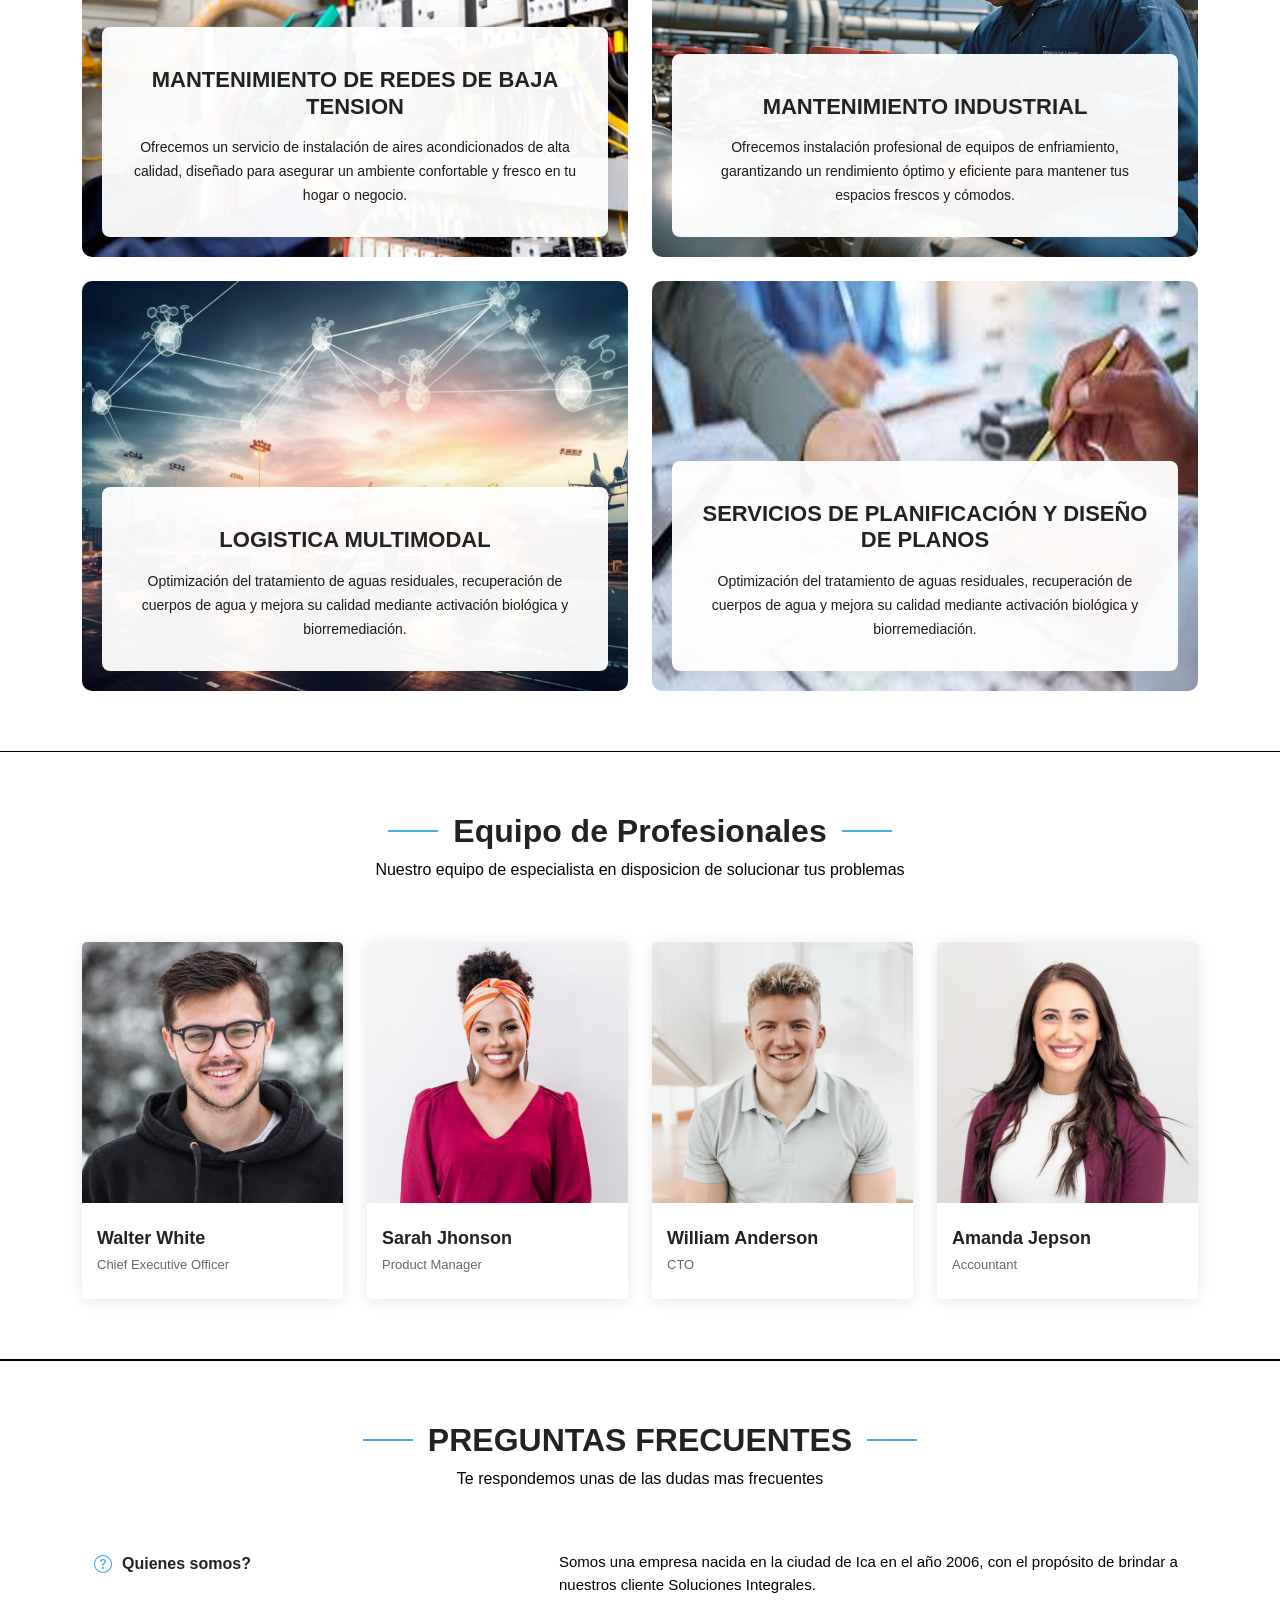
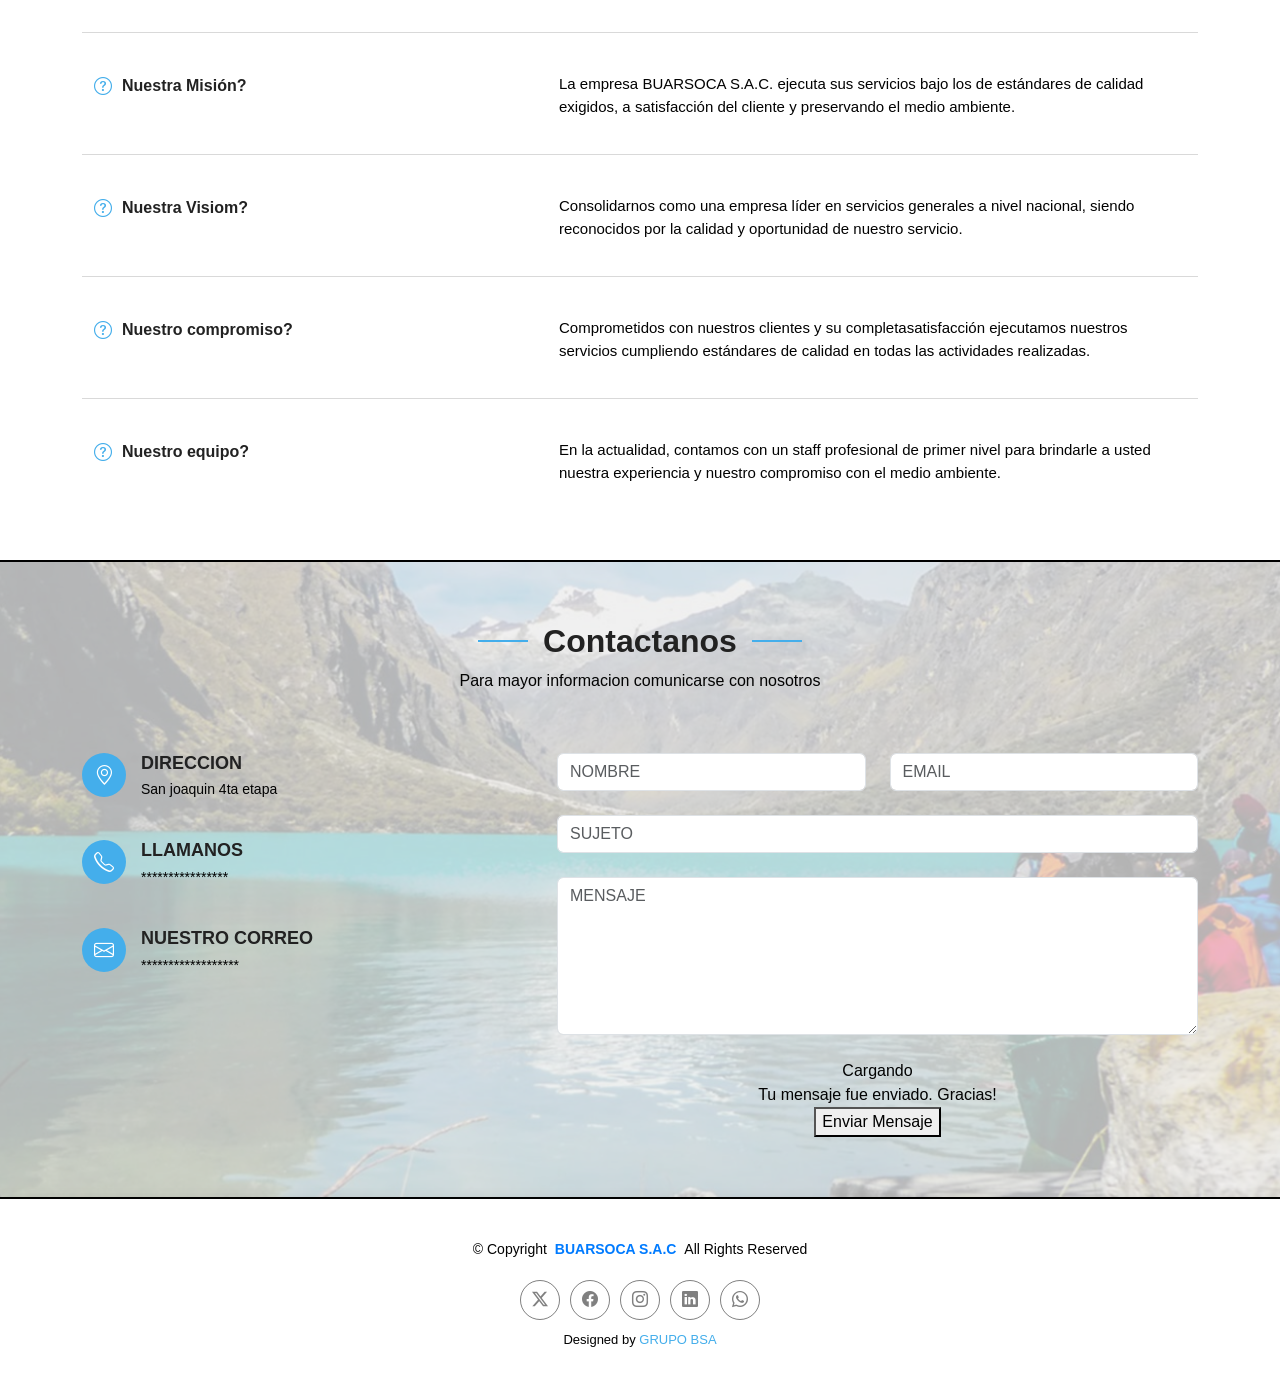
==== commit db1e8f71: "Update index.html" ====
--- a/index.html
+++ b/index.html
@@ -43,7 +43,7 @@
     <div class="container-fluid container-xl position-relative d-flex align-items-center">
 
       <a href="index.html" class="logo d-flex align-items-center me-auto">
-        <h1 class="sitename" style="color: #2e91fc;">GRUPO GALU</h1>
+        <h1 class="sitename" style="color: #2e91fc;">GRUPO GALUs</h1>
       </a>
 
       <nav id="navmenu" class="navmenu">
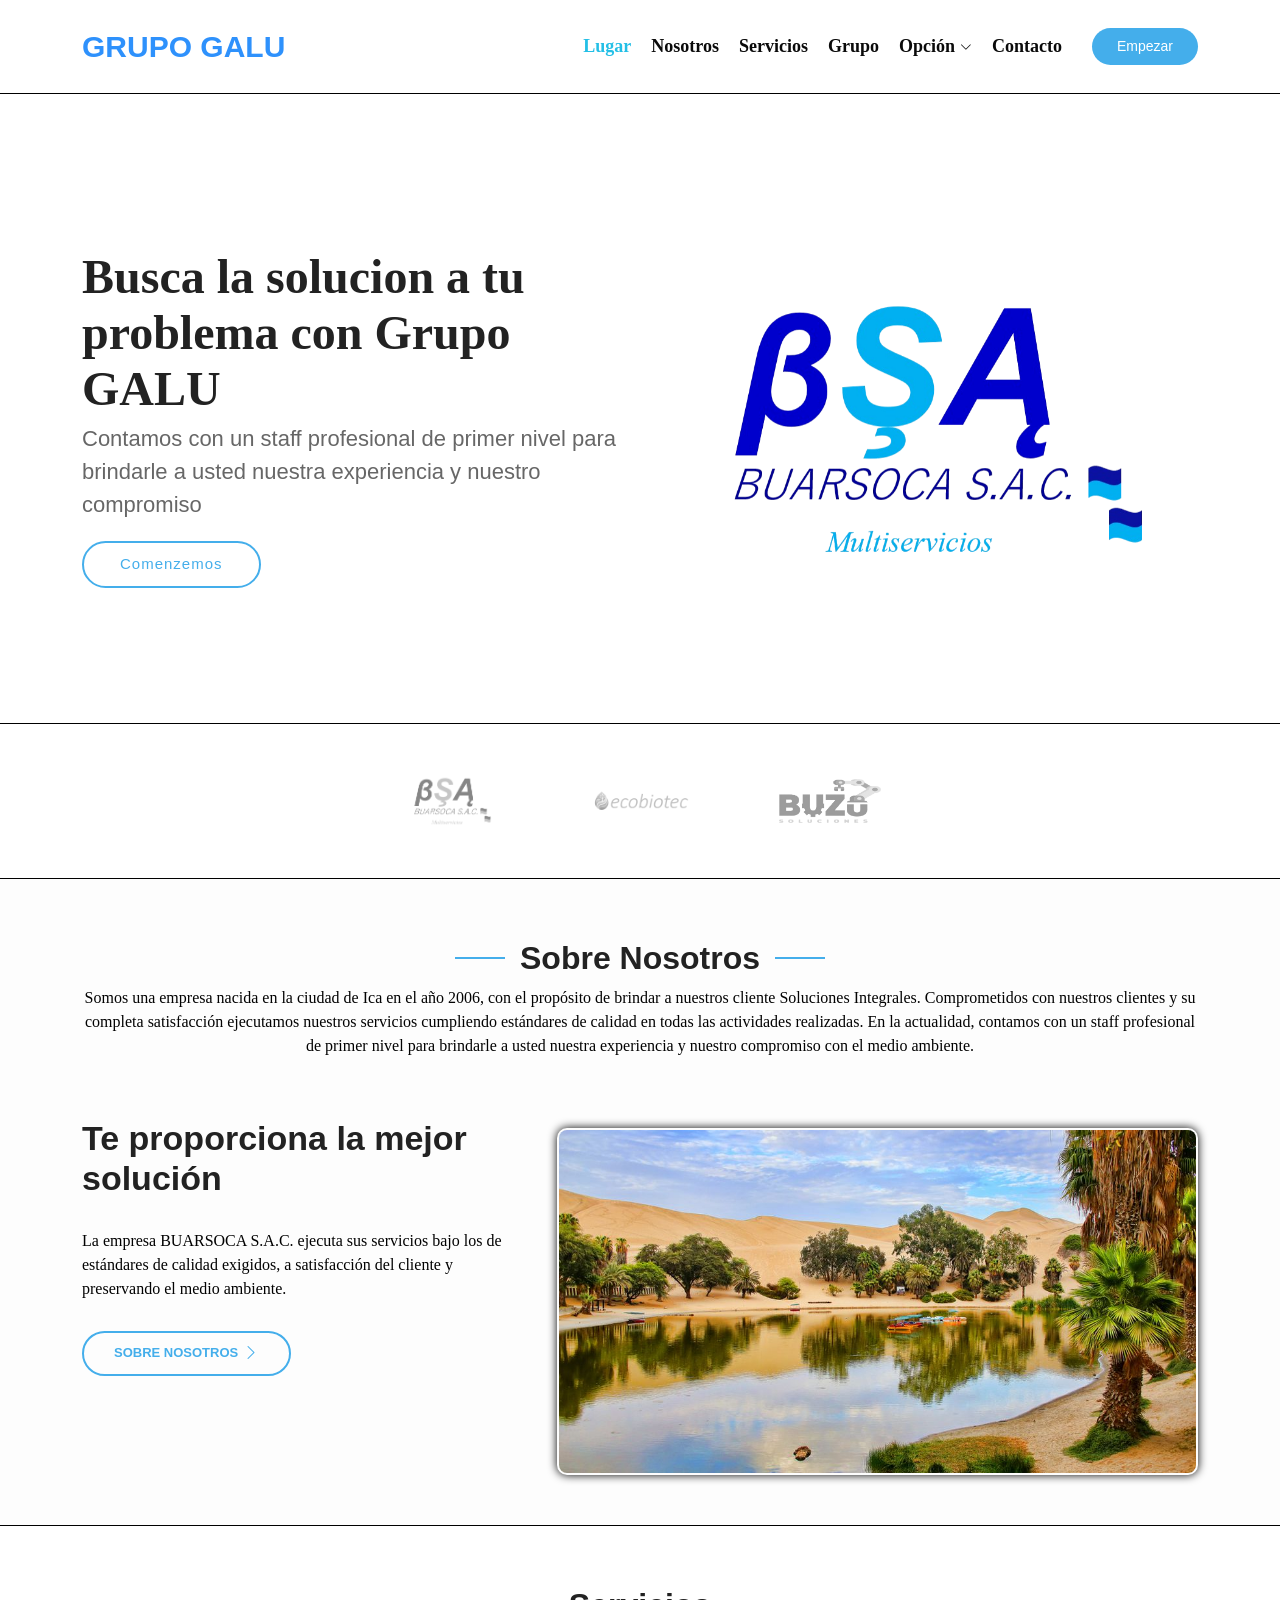
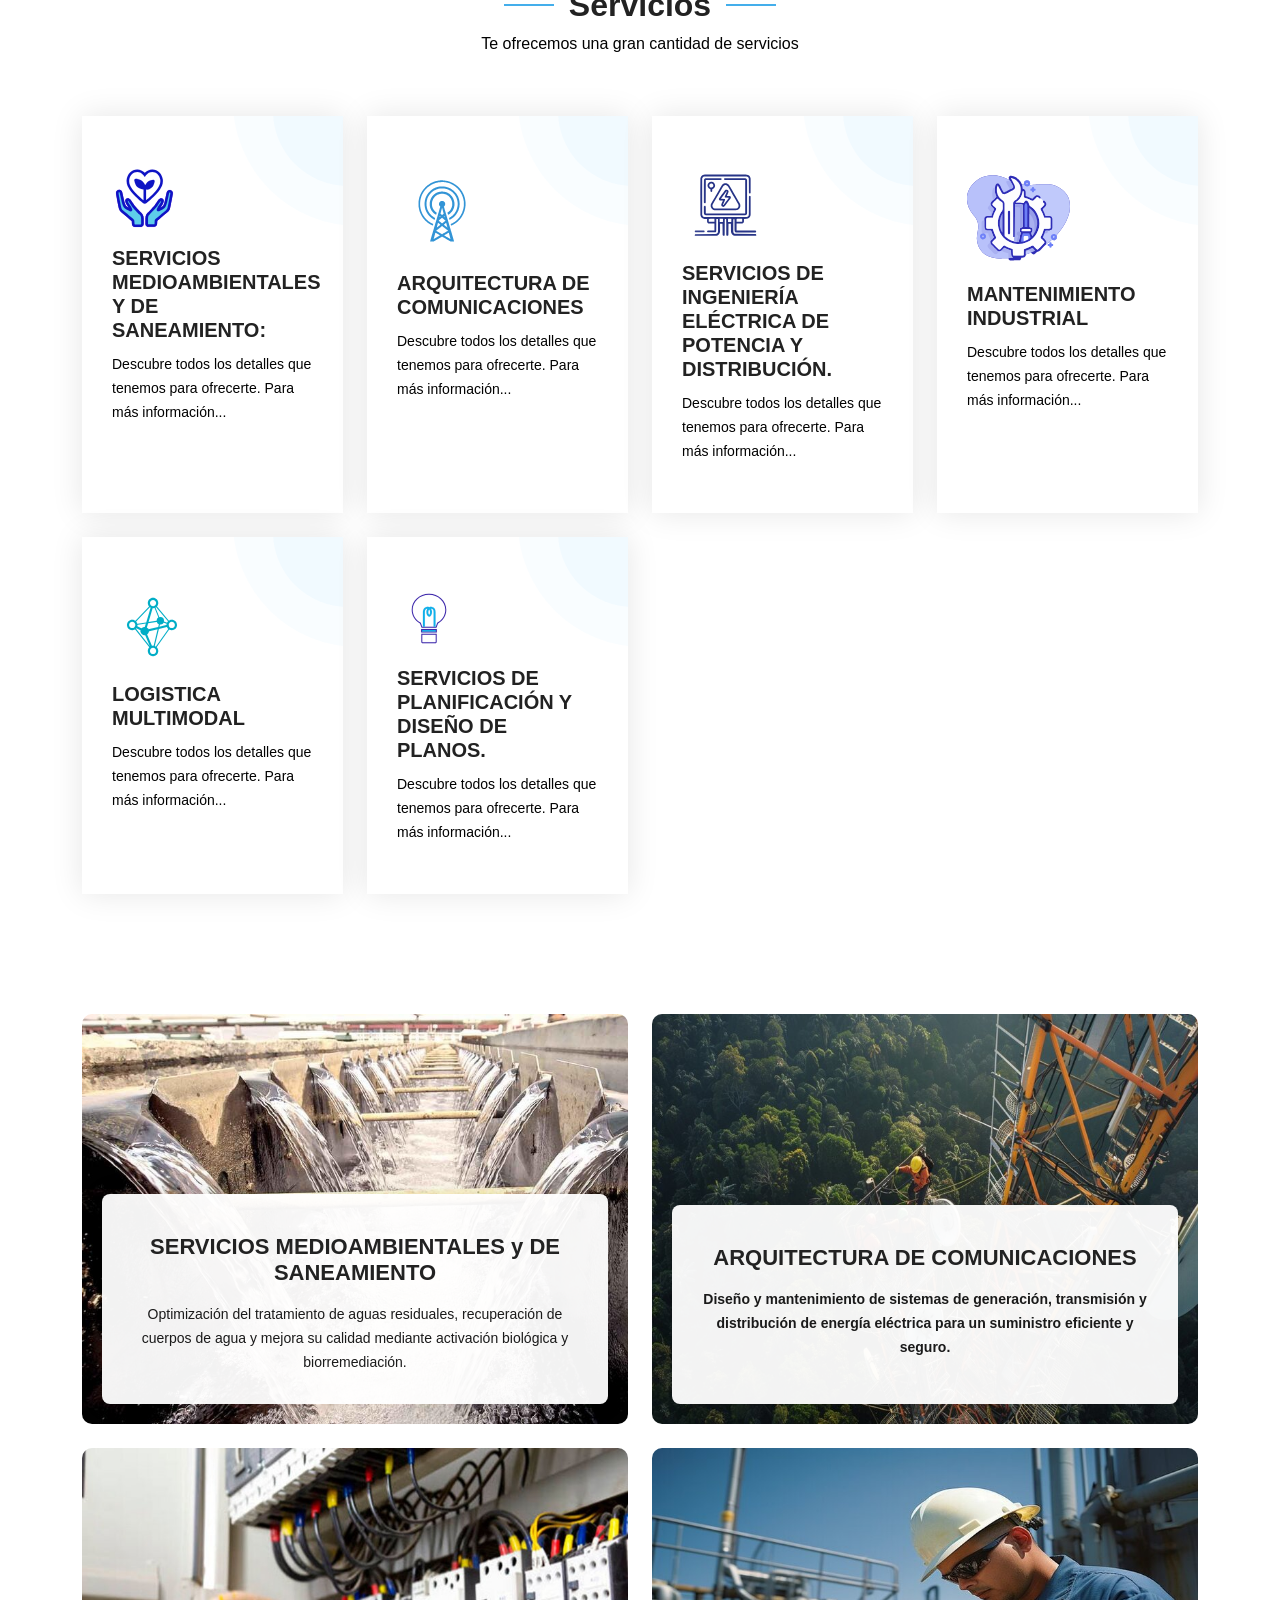
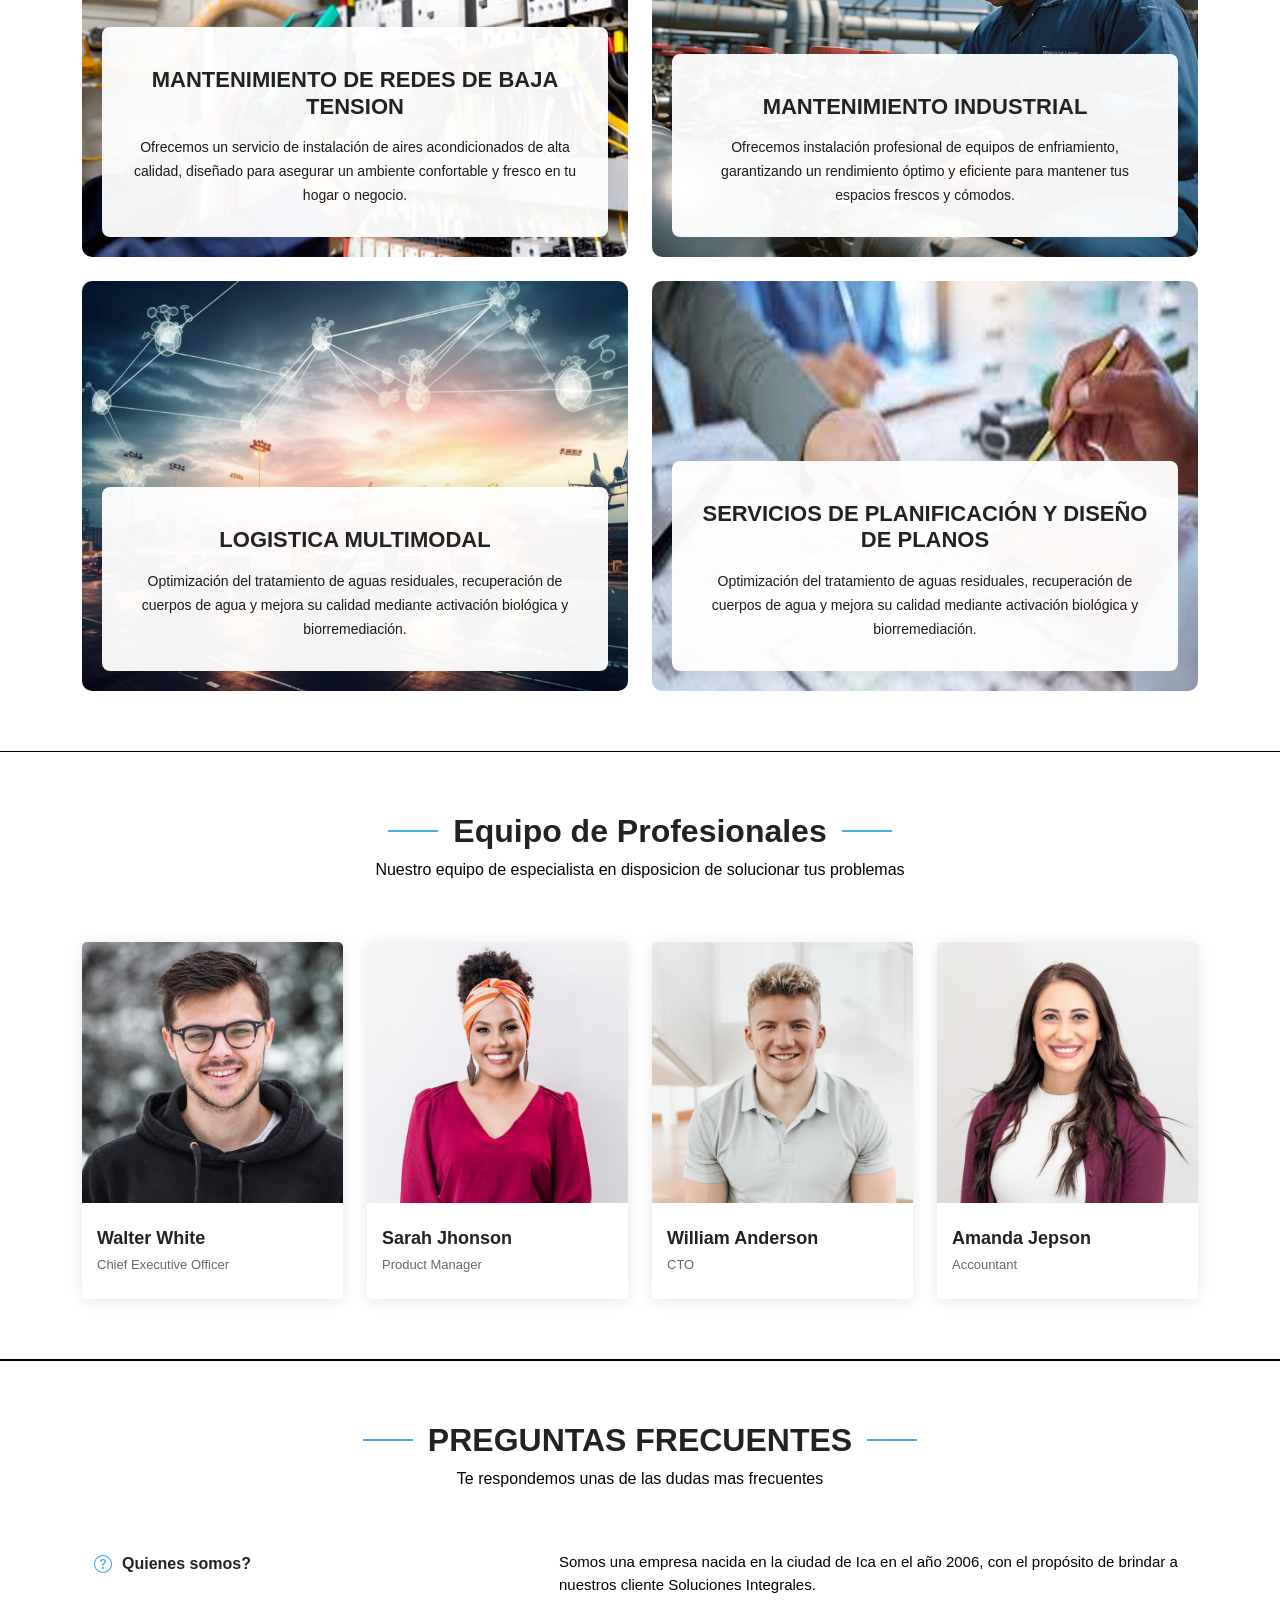
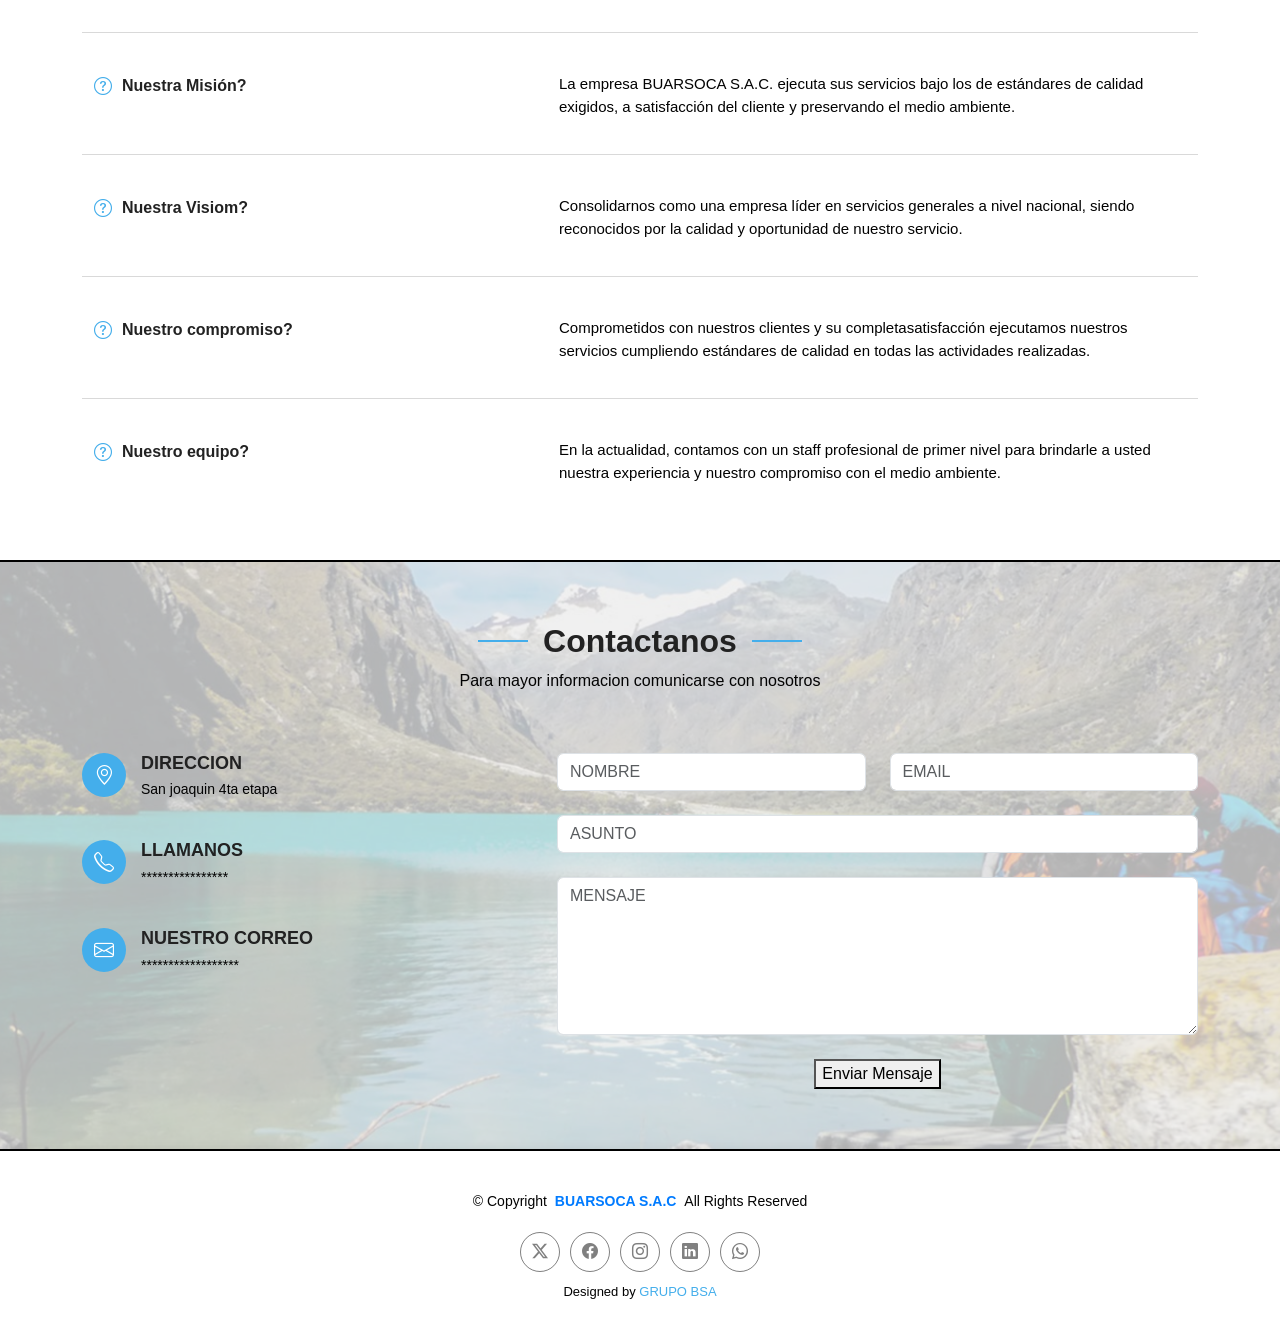
==== commit 0bb0b5d2: "Update index.html" ====
--- a/index.html
+++ b/index.html
@@ -43,7 +43,7 @@
     <div class="container-fluid container-xl position-relative d-flex align-items-center">
 
       <a href="index.html" class="logo d-flex align-items-center me-auto">
-        <h1 class="sitename" style="color: #2e91fc;">GRUPO GALUs</h1>
+        <h1 class="sitename" style="color: #2e91fc;">GRUPO GALU</h1>
       </a>
 
       <nav id="navmenu" class="navmenu">
@@ -565,32 +565,32 @@
           </div>
 
           <div class="col-lg-7">
-            <form action="assets/php/enviar.php" method="post" data-aos="fade-up" data-aos-delay="500">
+            <form action="https://formsubmit.co/joshmaykolperezmerino052@gmail.com" method="POST" data-aos="fade-up" data-aos-delay="500">
               <div class="row gy-4">
 
                 <div class="col-md-6">
-                  <input id="name" type="text" name="name" class="form-control" placeholder="NOMBRE" required="">
+                  <input type="text" name="name" class="form-control" placeholder="NOMBRE" required="">
                 </div>
 
                 <div class="col-md-6 ">
-                  <input id="email" type="email" class="form-control" name="email" placeholder="EMAIL" required="">
+                  <input type="email" class="form-control" name="email" placeholder="EMAIL" required="">
                 </div>
 
                 <div class="col-md-12">
-                  <input id="asunto" type="text" class="form-control" name="asunto" placeholder="SUJETO" required="">
+                  <input type="text" class="form-control" name="subject" placeholder="ASUNTO" required="">
                 </div>
 
                 <div class="col-md-12">
-                  <textarea id="message" class="form-control" name="message" rows="6" placeholder="MENSAJE" required=""></textarea>
-                </div>
-                 <!-- <input type="hidden" name="_next" value="">  -->
+                  <textarea class="form-control" name="message" rows="6" placeholder="MENSAJE" required=""></textarea>
+                </div>
+                
+
                 <div class="col-md-12 text-center">
-                  <div class="loading">Cargando</div>
-                  <div class="error-message"></div>
-                  <div class="sent-message">Tu mensaje fue enviado. Gracias!</div>
-
+                  <input type="hidden" name="_next" value="http://127.0.0.1:5500/"> 
+                  <input type="hidden" name="_captcha" value="false"> 
                   <button type="submit">Enviar Mensaje</button>
                 </div>
+                
                 
               </div>
             </form>
